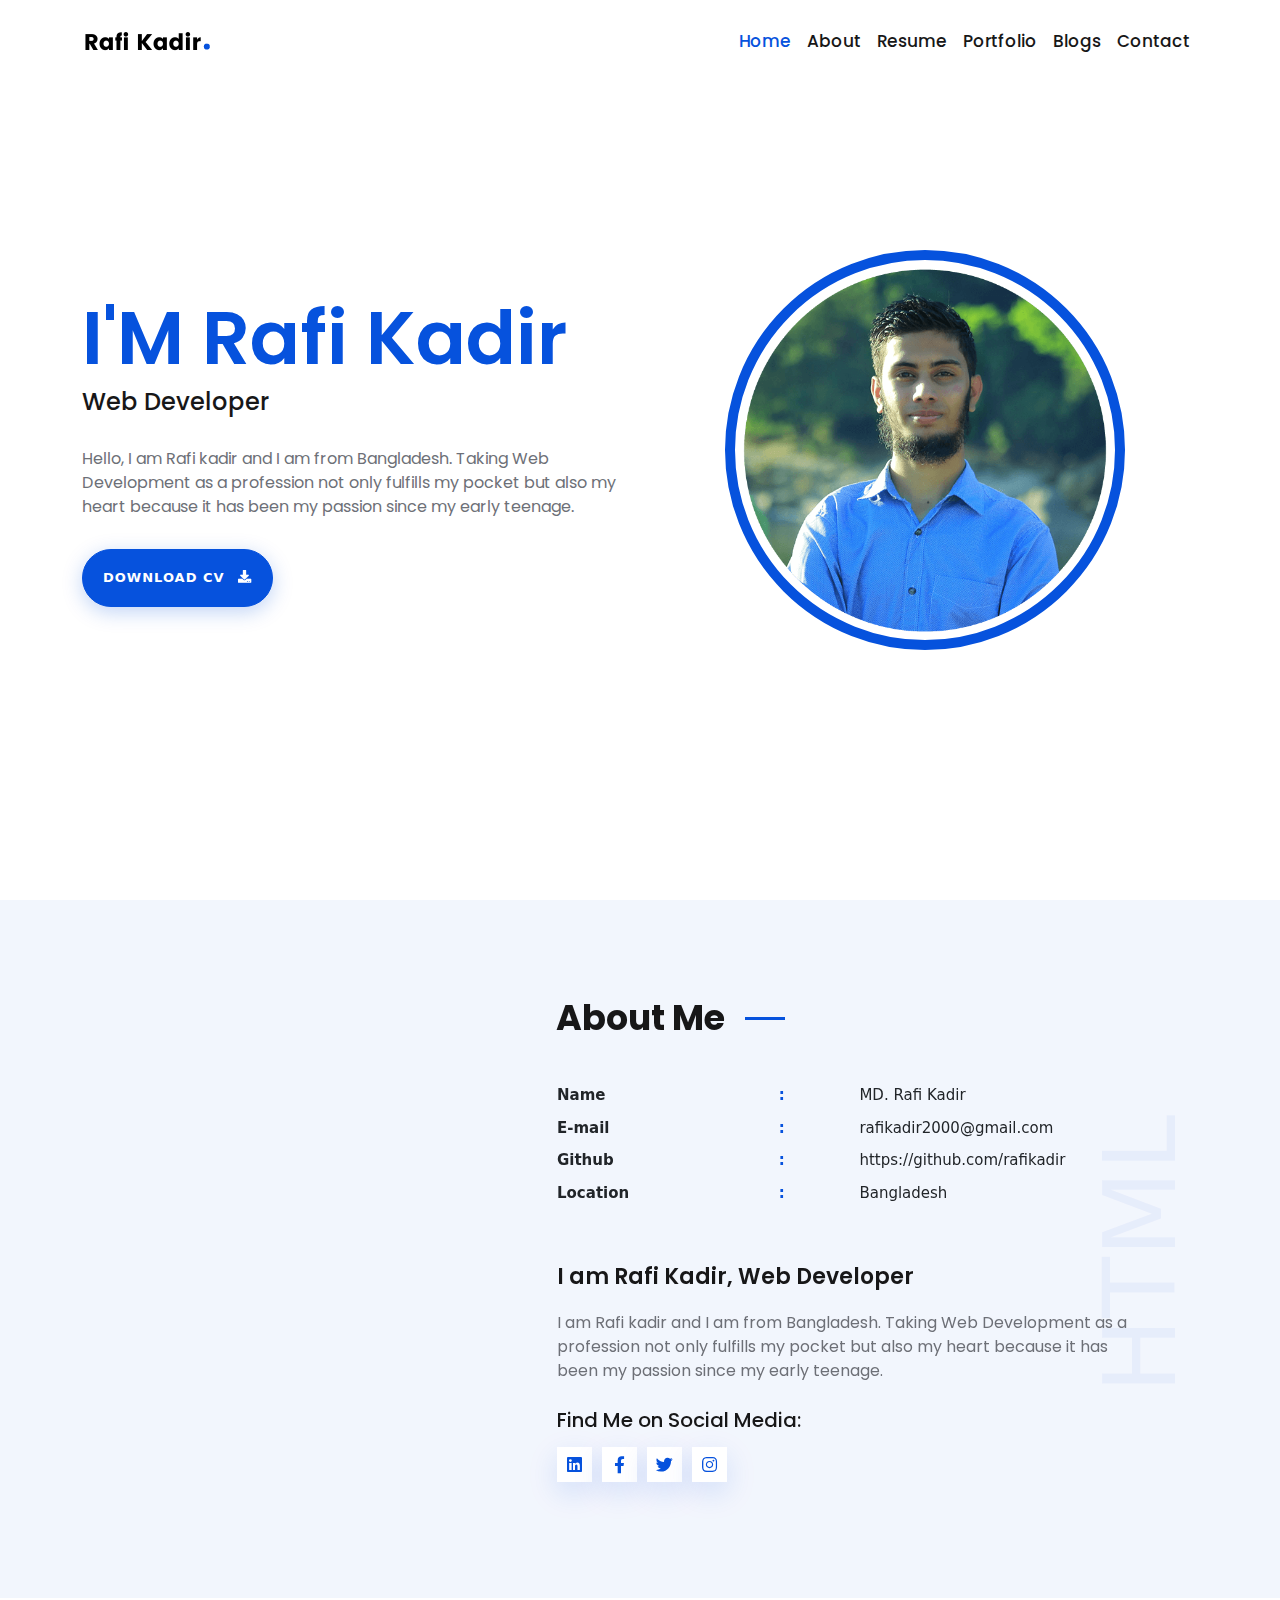
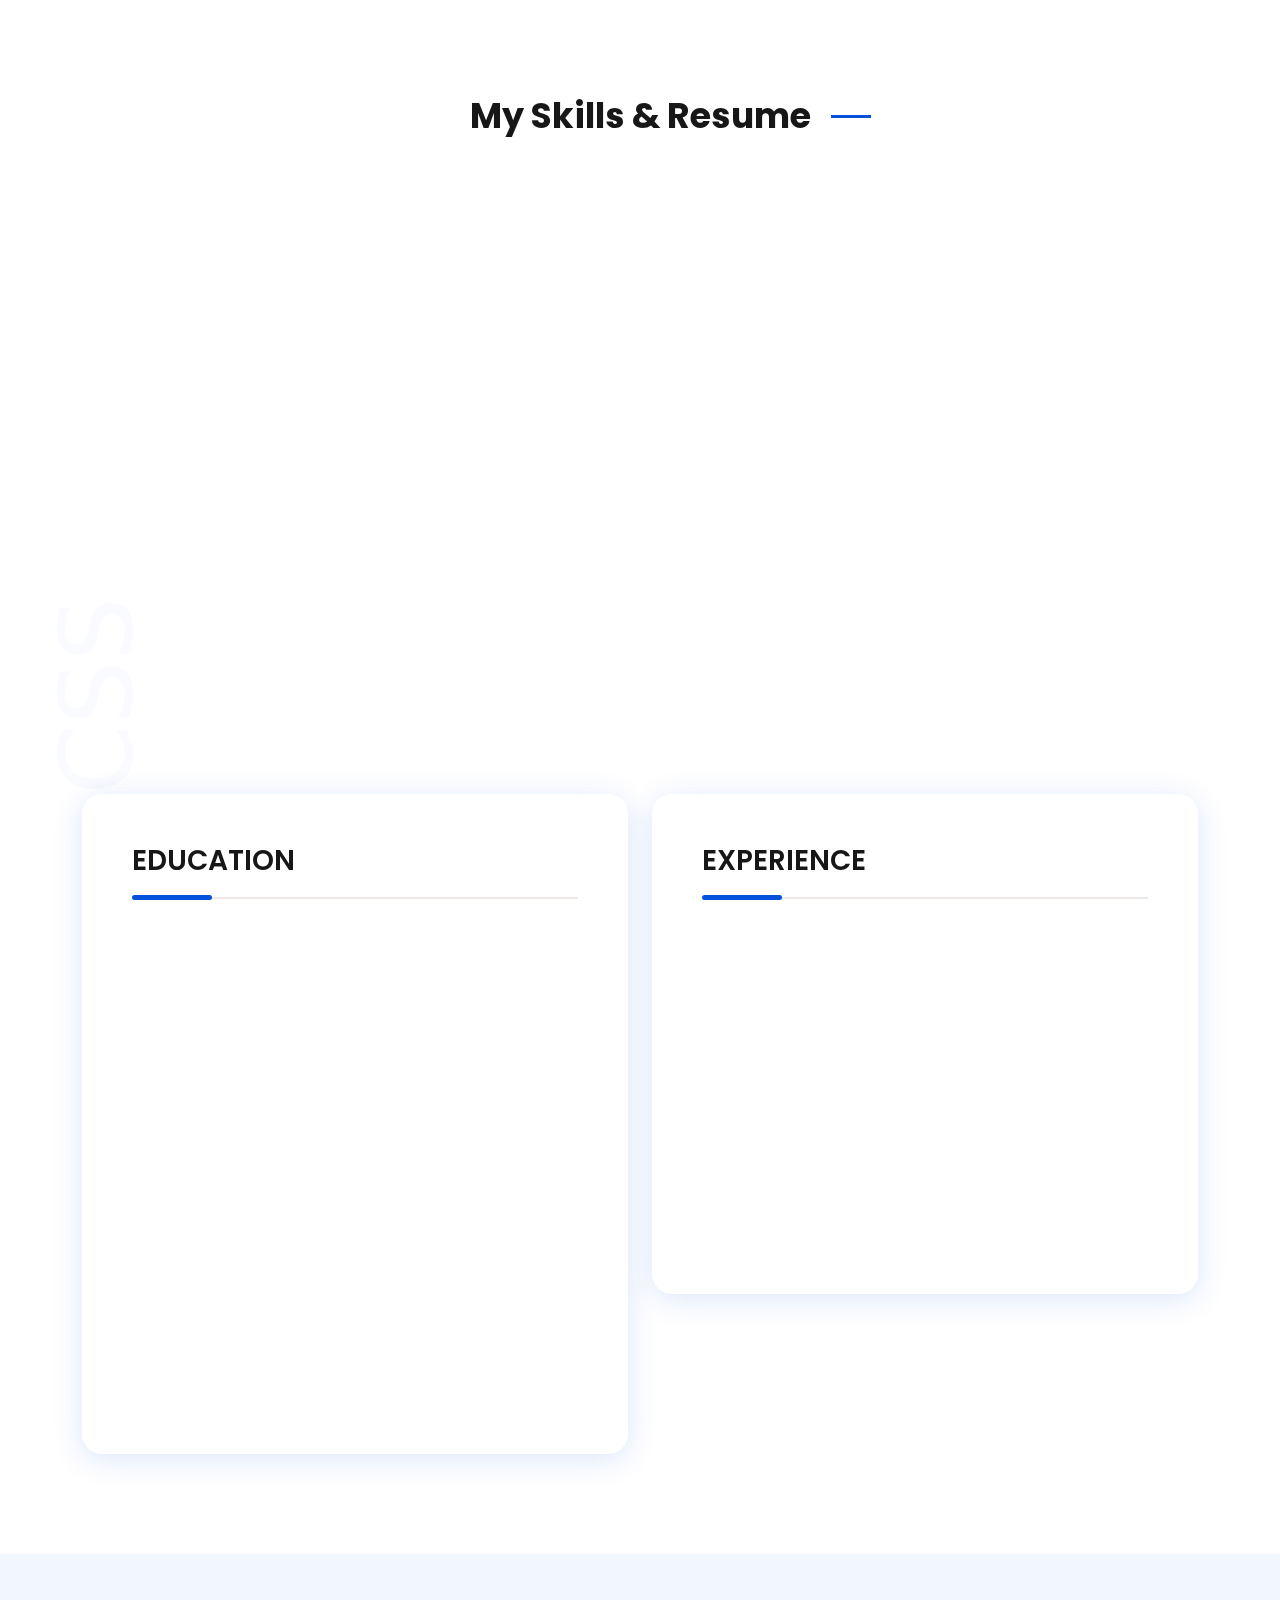
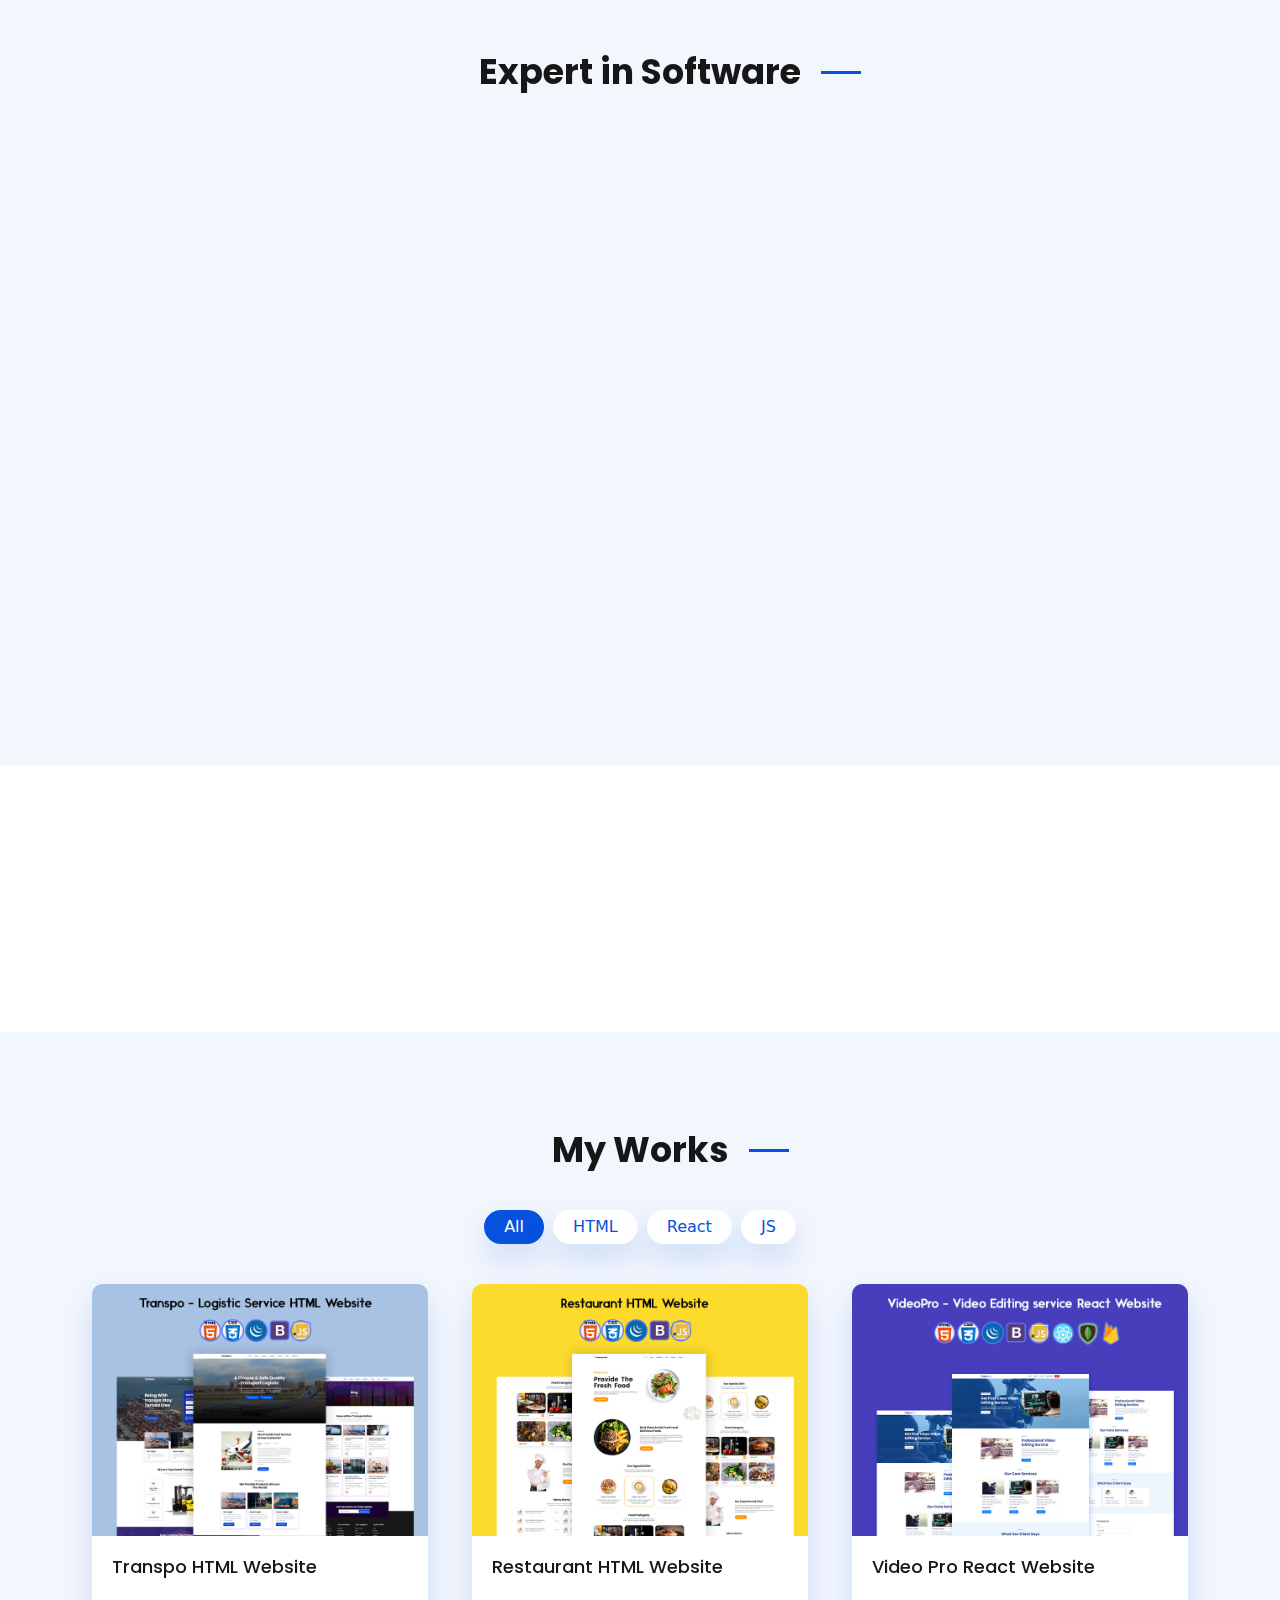
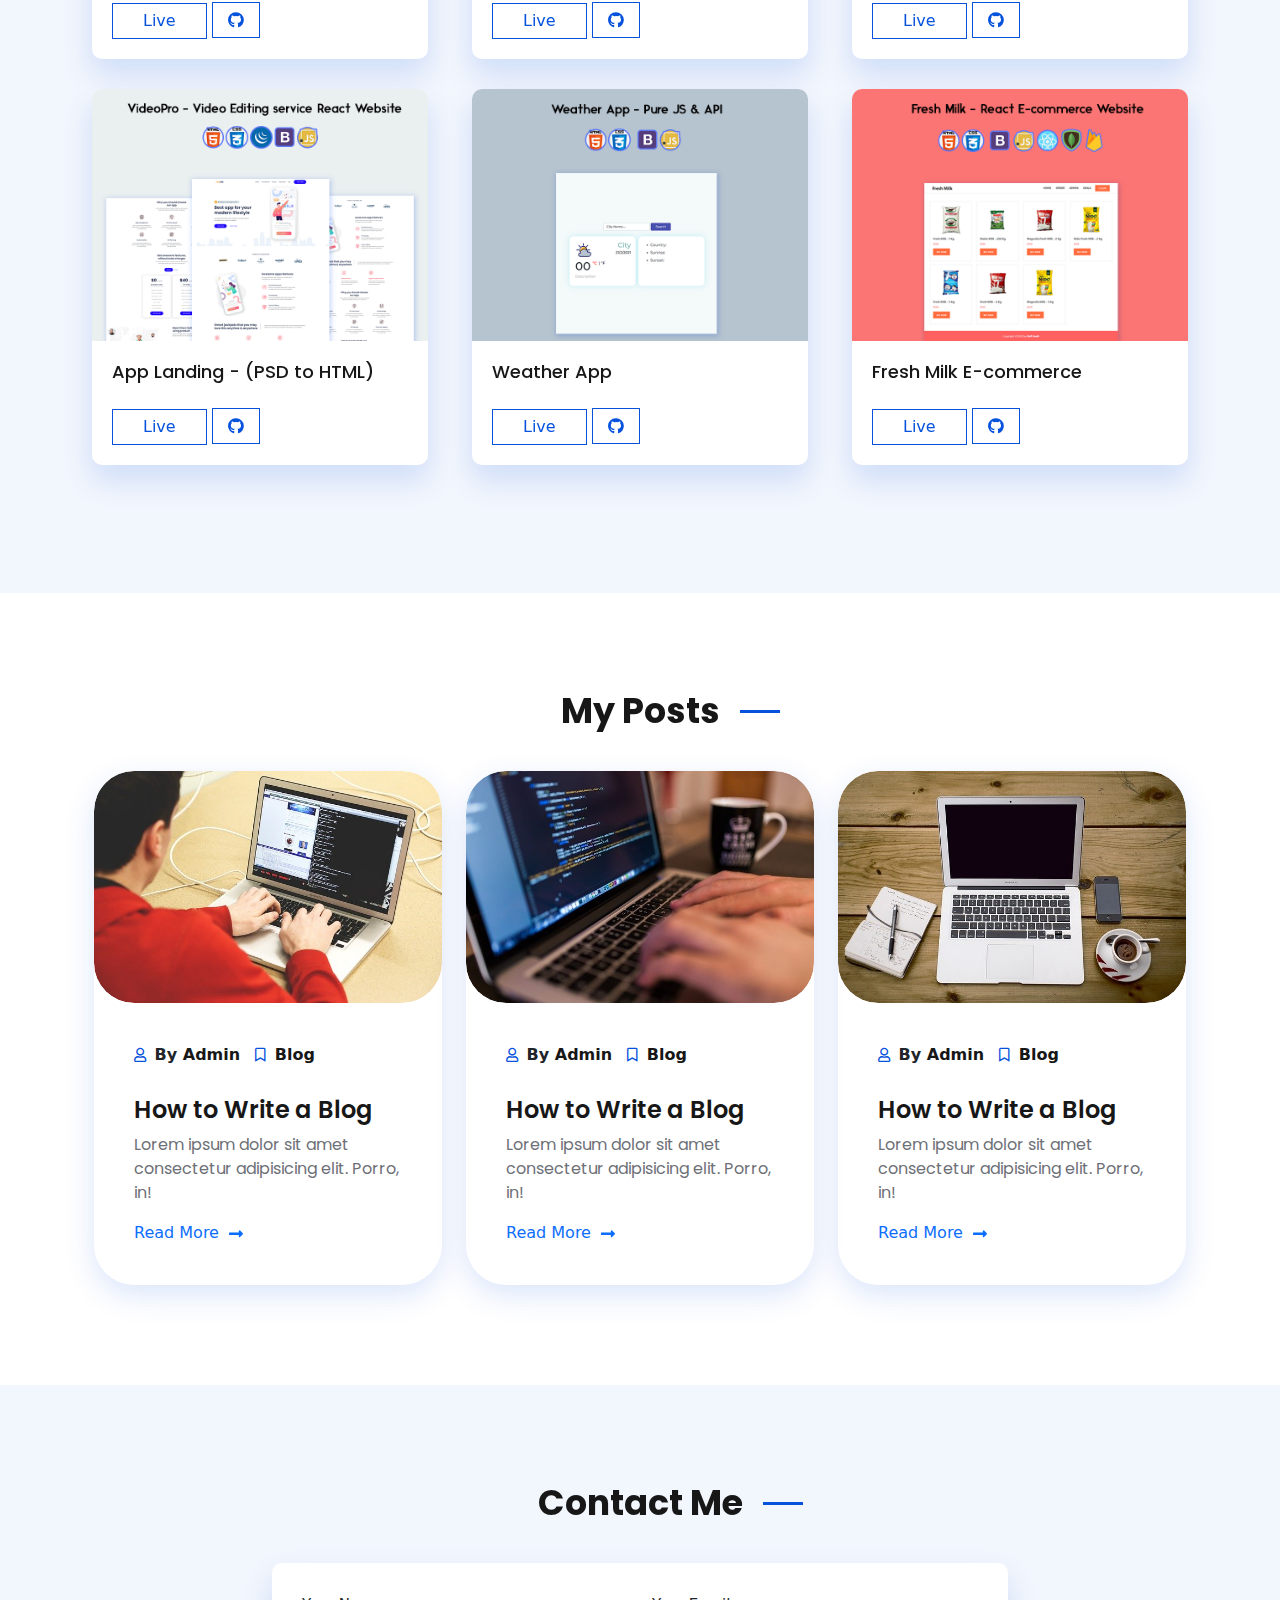
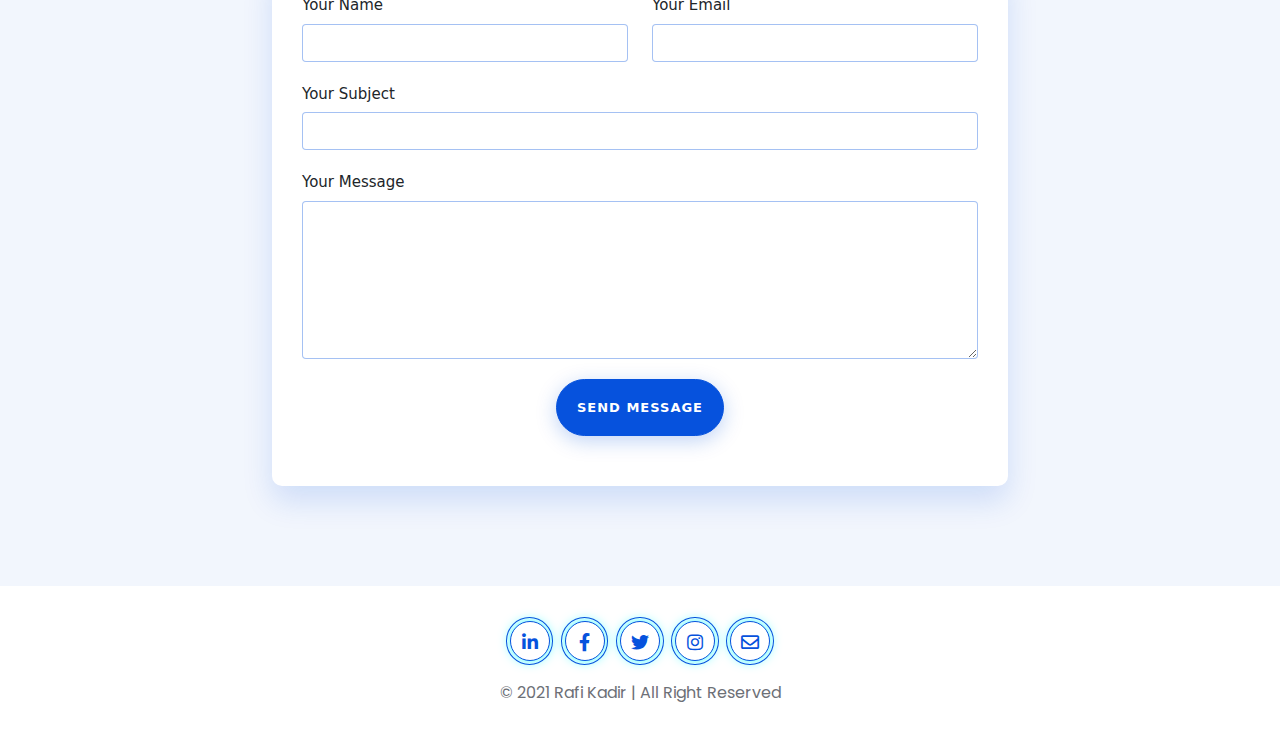
==== index.html @ 0074c14c "add" ====
<!DOCTYPE html>
<html lang="zxx">
    <head>
        <meta charset="UTF-8">
        <meta name="viewport" content="width=device-width, initial-scale=1.0">
        <meta name="google-site-verification" content="UW-32s2lwFYPNoWAf-Ddk2NPFmvSFOheQvB4eoQqXDo"/>
        <!-- Primary Meta Tags -->
        <title>Rafi Kadir | Full Stack Web Developer</title>
        <meta name="title" content="Rafi Kadir | Web Developer">
        <meta name="description" content="Hello, I am Rafi kadir and I am from Bangladesh. Taking Web Development as a profession not only fulfills my pocket but also my heart because it has been my passion since my early teenage.">

        <!-- Open Graph / Facebook -->
        <meta property="og:type" content="website">
        <meta property="og:url" content="https://www.facebook.com/rafi.kadir.98">
        <meta property="og:title" content="Rafi Kadir | Web Developer">
        <meta property="og:description" content="Hello, I am Rafi kadir and I am from Bangladesh. Taking Web Development as a profession not only fulfills my pocket but also my heart because it has been my passion since my early teenage.">

        <!-- Twitter -->
        <meta property="twitter:card" content="summary_large_image">
        <meta property="twitter:url" content="https://twitter.com/i_am_rafikadir">
        <meta property="twitter:title" content="Rafi Kadir | Web Developer">
        <meta property="twitter:description" content="Hello, I am Rafi kadir and I am from Bangladesh. Taking Web Development as a profession not only fulfills my pocket but also my heart because it has been my passion since my early teenage.">

        <!-- Style CSS -->
        <link rel="stylesheet" href="css/style.css">
        <link rel="stylesheet" href="css/responsive.css">
        <link rel="stylesheet" href="css/bootstrap.min.css">
        <link rel="icon" href="img/fav.png">
        <!-- Font CSS -->
        <link rel="stylesheet" href="https://cdnjs.cloudflare.com/ajax/libs/font-awesome/5.15.1/css/all.min.css">
        <!-- Owl Carousal CSS -->
        <link rel="stylesheet" href="css/owl.carousel.min.css">
        <link rel="stylesheet" href="css/owl.theme.default.min.css">
        <link rel="stylesheet" href="https://cdnjs.cloudflare.com/ajax/libs/animate.css/4.1.1/animate.min.css"/>
        
        <!-- Title -->
        <title>Rafi Kadir | Web Developer</title>
    </head>
    <body data-spy="scroll" data-offset="70">
        <!-- Navbar Section Start -->
        <nav class="navbar navbar-expand-lg navbar-light">
            <div class="container">
                <a class="navbar-brand" href="https://rafikadir.github.io">
                    <img src="./img/logo.png" alt="logo">
                </a>
                <button class="navbar-toggler" type="button" data-toggle="collapse" data-target="#navbarSupportedContent" aria-controls="navbarSupportedContent" aria-expanded="false" aria-label="Toggle navigation">
                    <span class="navbar-toggler-icon"></span>
                </button>

              <div class="collapse navbar-collapse" id="navbarSupportedContent">
                <ul class="navbar-nav ms-auto">
                    <li class="nav-item">
                        <a class="nav-link active" href="#home">Home</a>
                    </li>
                    <li class="nav-item">
                        <a class="nav-link" href="#about">About</a>
                    </li>
                    <li class="nav-item">
                        <a class="nav-link" href="#skill">Resume</a>
                    </li>
                    <li class="nav-item">
                        <a class="nav-link" href="#project">Portfolio</a>
                    </li>
                    <li class="nav-item">
                        <a class="nav-link" href="#blogs">Blogs</a>
                    </li>
                    <li class="nav-item">
                        <a class="nav-link" href="#contact">Contact</a>
                    </li>
              </div>
            </div>
        </nav>
        <!-- Navbar Section End -->

        <!-- Banner Section Start -->
        <section id="home" class="banner-section">
            <div class="d-table">
                <div class="d-table-cell">
                    <div class="container">
                        <div class="row align-items-center">
                            <div class="col-lg-6 col-sm-6">
                                <div class="banner-text">
                                    <h1 class="wow animate__fadeInRight" data-wow-duration="1s">I'M Rafi Kadir</h1>
                                    <h4 class="wow animate__fadeInDown"data-wow-duration="2s">Web Developer</h4>
                                    <p class="wow animate__fadeInUp" data-wow-duration="1s">Hello, I am Rafi kadir and I am from Bangladesh. Taking Web Development as a profession not only fulfills my pocket but also my heart because it has been my passion since my early teenage.</p>
                                    <a href="./img/resume.pdf" class="all-btn" download="resume.pdf">
                                        Download CV
                                        <i class="fas fa-download"></i>
                                    </a>
                                </div>
                            </div>
                            <div class="col-lg-6 col-sm-6">
                                <div class="banner-img">
                                    <img class="wow animate__zoomIn" data-wow-duration="2s" src="img/my-bg.png" alt="banner image">
                                </div>
                            </div>
                        </div>
                    </div>
                </div>
            </div>
        </section>
        <!-- Banner Section End -->

        <!-- About Section Start -->
        <section id="about" class="about-section section-bg pt-100 pb-100">
            <div class="container">
                <div class="section-title">
                    <h2>About Me</h2>
                </div>

                <div class="row align-items-center">
                    <div class="col-md-4">
                        <div class="aboout-img">
                            <img class="wow animate__fadeInUp" data-wow-duration="1s" src="img/Rrafikadir.png" alt="me">
                        </div>
                    </div>

                    <div class="col-md-7 offset-lg-1">
                        <div class="about-text">
                            <div class="row">
                                <div class="col-lg-4 col-4">
                                    <ul class="info">
                                        <!-- <li class="font-weight-bold">
                                            <i class="fas fa-birthday-cake"></i>
                                            Birthday
                                        </li> -->
                                        <li class="font-weight-bold">
                                            Name
                                        </li>
                                        <li class="font-weight-bold">
                                            E-mail
                                        </li>
                                        <li class="font-weight-bold">
                                            Github
                                        </li>
                                        <li class="font-weight-bold">
                                            Location
                                        </li>
                                    </ul>
                                </div>  
                                <div class="col-lg-8 col-8">
                                    <ul>
                                        <!-- <li>
                                            <span>:</span>
                                            11 March 2000
                                        </li> -->
                                        <li>
                                            <span>:</span>
                                            MD. Rafi Kadir
                                        </li>
                                        <li>
                                            <span>:</span>
                                            rafikadir2000@gmail.com
                                        </li>
                                        <li>
                                            <span>:</span>
                                            https://github.com/rafikadir
                                        </li>
                                        <li>
                                            <span>:</span>
                                            Bangladesh
                                        </li>
                                    </ul>
                                </div>
                            </div>
                            <div class="row">
                                <div class="col-lg-12">
                                    <h4>I am Rafi Kadir, Web Developer</h4>
                                    <p>I am Rafi kadir and I am from Bangladesh. Taking Web Development as a profession not only fulfills my pocket but also my heart because it has been my passion since my early teenage.</p>
                                </div>
                            </div>
                            <div class="row">
                                <div class="col-lg-12">
                                    <div class="social-links">
                                        <h5>Find Me on Social Media:</h5>
                                        <ul>
                                            <li>
                                                <a target="_blank" href="https://www.linkedin.com/in/rafikadir/"><i class="fab fa-linkedin"></i></a>
                                            </li>
                                            <li>
                                                <a target="_blank" href="https://www.facebook.com/rafi.kadir.98"><i class="fab fa-facebook-f"></i></a>
                                            </li>
                                            <li>
                                                <a target="_blank" href="https://twitter.com/i_am_rafikadir"><i class="fab fa-twitter"></i></a>
                                            </li>
                                            <li>
                                                <a target="_blank" href="https://www.instagram.com/i_am_rafikadir/"><i class="fab fa-instagram"></i></a>
                                            </li>
                                            <!-- <li>
                                                <a target="_blank" href="https://www.behance.net/rafikadir"><i class="fab fa-behance"></i></a>
                                            </li>
                                            <li>
                                                <a target="_blank" href="https://dribbble.com/rafikadir"><i class="fab fa-dribbble"></i></a>
                                            </li> -->
                                        </ul>
                                    </div>
                                </div>
                            </div>
                        </div>
                    </div>
                </div>
            </div>
        </section>
        <!-- About Section End -->

        <!-- Skill Section Start -->
        <section id="skill" class="skill-section pt-100 pb-70">
            <div class="container">
                <div class="section-title">
                    <h2>My Skills & Resume</h2>
                </div>

                <div class="row">
                    <div class="col-lg-4 col-sm-6">
                        <div class="skill-box wow animate__fadeInUp" data-wow-duration="1s">
                            <h6>Coding Skills</h6>
                            <div class="skill-list">
                                <ul>
                                    <li>
                                        <i class="far fa-dot-circle"></i>
                                        HTML/CSS/JS/Sass/jQuery
                                    </li>
                                    <li>
                                        <i class="far fa-dot-circle"></i>                                  
                                        React/Bootstrap/MaterialUI
                                    </li>
                                    <li>
                                        <i class="far fa-dot-circle"></i>
                                        Node.JS/Express.js
                                    </li>
                                    <li>
                                        <i class="far fa-dot-circle"></i>
                                        MongoDB/Mysql
                                    </li>
                                    <li>
                                        <i class="far fa-dot-circle"></i>
                                        TypeScript & React Native (Basic)
                                    </li>
                                </ul>
                            </div>
                        </div>
                    </div>

                    <div class="col-lg-4 col-sm-6">
                        <div class="skill-box wow animate__fadeInUp" data-wow-duration="1s">
                            <h6>Tools & Technologies</h6>
                            <div class="skill-list">
                                <ul>
                                    <li>
                                        <i class="far fa-dot-circle"></i>                                  
                                        Visual Studio Code
                                    </li>
                                    <li>
                                        <i class="far fa-dot-circle"></i>
                                        Firebase
                                    </li>
                                    <li>
                                        <i class="far fa-dot-circle"></i>
                                        Netlify
                                    </li>
                                    <li>
                                        <i class="far fa-dot-circle"></i>
                                        Git & Github
                                    </li>
                                    <li>
                                        <i class="far fa-dot-circle"></i>
                                        Adobe Photoshop
                                    </li>
                                </ul>
                            </div>
                        </div>
                    </div>
                    
                    <div class="col-lg-4 col-sm-6">
                        <div class="skill-box wow animate__fadeInUp" data-wow-duration="1s">
                            <h6>Industry Knowledge</h6>
                            <div class="skill-list">
                                <ul>
                                    <li>
                                        <i class="far fa-dot-circle"></i>
                                        Web Development
                                    </li>
                                    <li>
                                        <i class="far fa-dot-circle"></i>                                  
                                        Responsive Web Design
                                    </li>
                                    <li>
                                        <i class="far fa-dot-circle"></i>
                                        E-commerce
                                    </li>
                                    <li>
                                        <i class="far fa-dot-circle"></i>
                                        Full Stack Web Development
                                    </li>
                                    <li>
                                        <i class="far fa-dot-circle"></i>
                                        React Website
                                    </li>
                                </ul>
                            </div>
                        </div>
                    </div>

                    <div class="col-lg-4 col-sm-6">
                        <div class="skill-box wow animate__fadeInUp" data-wow-duration="1s">
                            <h6>Other Skills</h6>
                            <div class="skill-list">
                                <ul>
                                    <li>
                                        <i class="far fa-dot-circle"></i>
                                        Internet of Things (IoT)
                                    </li>
                                    <li>
                                        <i class="far fa-dot-circle"></i>                                  
                                        Basic Computer
                                    </li>
                                    <li>
                                        <i class="far fa-dot-circle"></i>
                                        Computer hardware
                                    </li>
                                    <li>
                                        <i class="far fa-dot-circle"></i>
                                        Learning Attitude 
                                    </li>
                                    <li>
                                        <i class="far fa-dot-circle"></i>
                                        And so on..
                                    </li>
                                </ul>
                            </div>
                        </div>
                    </div>

                    <div class="col-lg-4 col-sm-6">
                        <div class="skill-box wow animate__fadeInUp" data-wow-duration="1s">
                            <h6>Language Skills</h6>
                            <div class="skill-list">
                                <ul>
                                    <li>
                                        <i class="far fa-dot-circle"></i>
                                        Bengali
                                    </li>
                                    <li>
                                        <i class="far fa-dot-circle"></i>                                  
                                        English
                                    </li>
                                    <li>
                                        <i class="far fa-dot-circle"></i>
                                        Hindi
                                    </li>
                                    <li>&nbsp;</li>
                                    <li>&nbsp;</li>
                                </ul>
                            </div>
                        </div>
                    </div>

                    <div class="col-lg-4 col-sm-6">
                        <div class="skill-box wow animate__fadeInUp" data-wow-duration="1s">
                            <h6>Interests</h6>
                            <div class="skill-list">
                                <ul>
                                    <li>
                                        <i class="far fa-dot-circle"></i>
                                        Coding
                                    </li>
                                    <li>
                                        <i class="far fa-dot-circle"></i>
                                        Learn New Things
                                    </li>
                                    <li>
                                        <i class="far fa-dot-circle"></i>                                  
                                        Travelling
                                    </li>
                                    <li>
                                        <i class="far fa-dot-circle"></i>
                                        Coffee
                                    </li>
                                    <li>
                                        <i class="far fa-dot-circle"></i>
                                        Black Color
                                    </li>
                                </ul>
                            </div>
                        </div>
                    </div>
                </div>

                <div class="row">
                    <div class="col-lg-6">
                        <div class="edu-area">
                            <h3>Education</h3>
                            <div class="edu-box wow animate__fadeInUp" data-wow-duration="1s">
                                <h4>Modon Mohan College</h4>
                                <h6>BBA in Accounting, 2018 - Present</h6>
                                <p>I am studying in Accounting at Madan Mohan College.</p>
                            </div>

                            <div class="edu-box wow animate__fadeInUp" data-wow-duration="1s">
                                <h4>BGPSC, Sylhet</h4>
                                <h6>HSC IN Business Studies, 2016 - 2018</h6>
                                <p>I have studied Business Studies at Border guard Public School and College.I have passed most enjoyable time in college.</p>
                            </div>

                            <div class="edu-box wow animate__fadeInUp" data-wow-duration="1s">
                                <h4>CCF High School</h4>
                                <h6>SSC, 2007 - 2016</h6>
                                <p>I have passed a big year at Chhatak Cement Factory High School.</p>
                            </div>
                        </div>
                    </div>
                    <div class="col-lg-6">
                        <div class="edu-area">
                            <h3>Experience</h3>
                            <div class="edu-box wow animate__fadeInUp" data-wow-duration="1s">
                                <h4>Salah Software Solution</h4>
                                <h6>Intern Web Developer, 2019 - 2020</h6>
                                <p>I worked as intern in Salah Software as a Front End Web Developer.</p>
                            </div>

                            <div class="edu-box wow animate__fadeInUp" data-wow-duration="1s">
                                <h4>Salah Software Solution</h4>
                                <h6>Web Developer, 2020 - 2020</h6>
                                <p>I worked as a Front End Web Developer in Salah Software. </p>
                            </div>

                            <!-- <div class="edu-box wow animate__fadeInUp" data-wow-duration="1s">
                                <h4>Programming Hero</h4>
                                <h6>Learn Web Development, 2020 - Present</h6>
                                <p>I am taking a course in Web Development form this instituion.</p>
                            </div> -->
                        </div>
                    </div>
                </div>
            </div>
        </section>
        <!-- Skill Section End -->
        
        <!-- Icons Section Start -->
        <section class="icon-section section-bg pt-100 pb-70">
            <div class="container">
                <div class="section-title">
                    <h2>Expert in Software</h2>
                </div>
                <div class="row">
                    <div class="col-lg-2 col-6 d-inline-block wow animate__fadeInUp" data-wow-duration="1s">
                        <div class="icon-img">
                            <img src="img/skill/001-html-5.png" alt="bootstrap">
                            <div class="icon-name">
                                <p>HTML</p>
                            </div>
                        </div>
                    </div>
                    <div class="col-lg-2 col-6 d-inline-block wow animate__fadeInUp" data-wow-duration="1s">
                        <div class="icon-img">
                            <img src="img/skill/002-css.png" alt="bootstrap">
                            <div class="icon-name">
                                <p>CSS</p>
                            </div>
                        </div>
                    </div>
                    <div class="col-lg-2 col-6 d-inline-block wow animate__fadeInUp" data-wow-duration="1s">
                        <div class="icon-img">
                            <img src="img/skill/003-javascript.png" alt="bootstrap">
                            <div class="icon-name">
                                <p>JavaScript</p>
                            </div>
                        </div>
                    </div>
                    <div class="col-lg-2 col-6 d-inline-block wow animate__fadeInUp" data-wow-duration="1s">
                        <div class="icon-img">
                            <img src="img/skill/jquery.png" alt="bootstrap">
                            <div class="icon-name">
                                <p>jQuery</p>
                            </div>
                        </div>
                    </div>
                    <div class="col-lg-2 col-6 d-inline-block wow animate__fadeInUp" data-wow-duration="1s">
                        <div class="icon-img">
                            <img src="img/skill/004-react.png" alt="bootstrap">
                            <div class="icon-name">
                                <p>React</p>
                            </div>
                        </div>
                    </div>
                    <div class="col-lg-2 col-6 d-inline-block wow animate__fadeInUp" data-wow-duration="1s">
                        <div class="icon-img">
                            <img src="img/skill/005-nodejs.png" alt="bootstrap">
                            <div class="icon-name">
                                <p>NodeJS</p>
                            </div>
                        </div>
                    </div>
                    <div class="col-lg-2 col-6 d-inline-block wow animate__fadeInUp" data-wow-duration="1s">
                        <div class="icon-img">
                            <img src="img/skill/mongo.png" alt="bootstrap">
                            <div class="icon-name">
                                <p>MongoDB</p>
                            </div>
                        </div>
                    </div>
                    <div class="col-lg-2 col-6 d-inline-block wow animate__fadeInUp" data-wow-duration="1s">
                        <div class="icon-img">
                            <img src="img/skill/007-sass.png" alt="bootstrap">
                            <div class="icon-name">
                                <p>SASS</p>
                            </div>
                        </div>
                    </div>
                    <div class="col-lg-2 col-6 d-inline-block wow animate__fadeInUp" data-wow-duration="1s">
                        <div class="icon-img">
                            <img src="img/skill/express.png" alt="bootstrap">
                            <div class="icon-name">
                                <p>Express jS</p>
                            </div>
                        </div>
                    </div>
                    <div class="col-lg-2 col-6 d-inline-block wow animate__fadeInUp" data-wow-duration="1s">
                        <div class="icon-img">
                            <img src="img/skill/009-photoshop.png" alt="bootstrap">
                            <div class="icon-name">
                                <p>Photoshop</p>
                            </div>
                        </div>
                    </div>
                    <div class="col-lg-2 col-6 d-inline-block wow animate__fadeInUp" data-wow-duration="1s">
                        <div class="icon-img">
                            <img src="img/skill/008-github.png" alt="bootstrap">
                            <div class="icon-name">
                                <p>Github</p>
                            </div>
                        </div>
                    </div>
                    <div class="col-lg-2 col-6 d-inline-block wow animate__fadeInUp" data-wow-duration="1s">
                        <div class="icon-img">
                            <img src="img/skill/012-wordpress.png" alt="bootstrap">
                            <div class="icon-name">
                                <p>WordPress</p>
                            </div>
                        </div>
                    </div>
                    <div class="col-lg-2 col-6 d-inline-block wow animate__fadeInUp" data-wow-duration="1s">
                        <div class="icon-img">
                            <img src="img/skill/015-woocommerce.png" alt="bootstrap">
                            <div class="icon-name">
                                <p>WooCommerce</p>
                            </div>
                        </div>
                    </div>
                    <div class="col-lg-2 col-6 d-inline-block wow animate__fadeInUp" data-wow-duration="1s">
                        <div class="icon-img">
                            <img src="img/skill/netlify.png" alt="bootstrap">
                            <div class="icon-name">
                                <p>Netlify</p>
                            </div>
                        </div>
                    </div>
                    <div class="col-lg-2 col-6 d-inline-block wow animate__fadeInUp" data-wow-duration="1s">
                        <div class="icon-img">
                            <img src="img/skill/firebase.png" alt="bootstrap">
                            <div class="icon-name">
                                <p>Firebase</p>
                            </div>
                        </div>
                    </div>
                    <!-- <div class="col-lg-2 col-6 d-inline-block wow animate__fadeInUp" data-wow-duration="1s">
                        <div class="icon-img">
                            <img src="img/skill/004-illustrator.png" alt="bootstrap">
                            <div class="icon-name">
                                <p>Illustrator</p>
                            </div>
                        </div>
                    </div>
                    <div class="col-lg-2 col-6 d-inline-block wow animate__fadeInUp" data-wow-duration="1s">
                        <div class="icon-img">
                            <img src="img/skill/002-microsoft.png" alt="bootstrap">
                            <div class="icon-name">
                                <p>Windows</p>
                            </div>
                        </div>
                    </div> -->
                    <div class="col-lg-2 col-6 d-inline-block wow animate__fadeInUp" data-wow-duration="1s">
                        <div class="icon-img">
                            <img src="img/skill/003-world-wide-web.png" alt="bootstrap">
                            <div class="icon-name">
                                <p>IOT</p>
                            </div>
                        </div>
                    </div>
                </div>
            </div>
        </section>
        <!-- Icons Section End -->

        <!-- Service Section Start -->
        <!-- <section id="service" class="service-section pt-100 pb-70">
            <div class="container">
                <div class="section-title">
                    <h2>What i Do?</h2>
                </div>

                <div class="row">
                    <div class="col-lg-4 col-sm-6 wow animate__fadeInUp" data-wow-duration="1s">
                        <div class="service-card">
                            <img src="img/service/web-dev.png" alt="web development">
                            <h4>Web Development</h4>
                            <p>You will get website using HTML, CSS, SASS, JQuery, Bootstrap and Responsive Web Design with cross Browser Compatibility and Standard Coding format.</p>
                        </div>
                    </div>

                    <div class="col-lg-4 col-sm-6 wow animate__fadeInUp" data-wow-duration="1s">
                        <div class="service-card">
                            <img src="img/service/wp.png" alt="wordpress">
                            <h4>WordPress Website</h4>
                            <p>I will do wordpress customization with themeforest premium theme and plugins. Landing page, Business website, E-commerce website, portfolio website ETC.</p>
                        </div>
                    </div>

                    <div class="col-lg-4 col-sm-6 wow animate__fadeInUp" data-wow-duration="1s">
                        <div class="service-card">
                            <img src="img/service/psd.png" alt="psd to html">
                            <h4>PSD to HTML</h4>
                            <p>I will convert your PSD file into HTML with Bootstrap CSS framework. You will get on time delivery with 100% satisfaction, Responsive design and source file.</p>
                        </div>
                    </div>

                    <div class="col-lg-4 col-sm-6 wow animate__fadeInUp" data-wow-duration="1s">
                        <div class="service-card">
                            <img src="img/service/ecommerce.png" alt="ecomemerce">
                            <h4>E-commerce Website</h4>
                            <p>Do you have an Online store or want to make your E-commerce website? I will design E-commerce website with ecommerce functionality and system.</p>
                        </div>
                    </div>

                    <div class="col-lg-4 col-sm-6 wow animate__fadeInUp" data-wow-duration="1s">
                        <div class="service-card">
                            <img src="img/service/marketing.png" alt="marketing">
                            <h4>Digital Marketing</h4>
                            <p>I will do digital marketing service for your business. I will promote your page or business by social media promotion or website promotion with business strategy.</p>
                        </div>
                    </div>

                    <div class="col-lg-4 col-sm-6 wow animate__fadeInUp" data-wow-duration="1s">
                        <div class="service-card">
                            <img src="img/service/Web_Design_1016081.png" alt="web design">
                            <h4>Responsive Web Design</h4>
                            <p>Responsive Web Design is about using HTML and CSS to automatically resize, hide, shrink, or enlarge, a website, to make it look good on all devices (desktops, tablets, and phones).
                            </p>
                        </div>
                    </div>
                </div>
            </div>
        </section> -->
        <!-- Service Section End -->

        <!-- Counter Section Start -->
        <section id="counter" class="counter-section section-bg pt-100 pb-70">
            <div class="container">
                <div class="row">
                    <div class="col-lg-3 col-6 col-sm-3 wow animate__fadeInUp" data-wow-duration="1s">
                        <div class="counter-text">
                            <h1>20+</h2>
                            <p>Front End Project</p>
                        </div>
                    </div>

                    <div class="col-lg-3 col-6 col-sm-3 wow animate__fadeInUp" data-wow-duration="1s">
                        <div class="counter-text">
                            <h1>5+</h1>
                            <p>Full Stack Project</p>
                        </div>
                    </div>

                    <div class="col-lg-3 col-6 col-sm-3 wow animate__fadeInUp" data-wow-duration="1s">
                        <div class="counter-text">
                            <h1>7+</h1>
                            <p>React Projects</p>
                        </div>
                    </div>

                    <div class="col-lg-3 col-6 col-sm-3 wow animate__fadeInUp" data-wow-duration="1s">
                        <div class="counter-text">
                            <h1>8+</h1>
                            <p>JS Projects</p>
                        </div>
                    </div>
                </div>
            </div>
        </section>
        <!-- Counter Section End -->

        <!-- Certificate Section Start -->
        <!-- <section class="cert-section pt-100 pb-100">
            <div class="container">
                <div class="section-title">
                    <h2>My Certificates</h2>
                </div>
                <div class="certificate-slider owl-carousel owl-theme">
                    <div class="certificate-img">
                        <img src="img/certificate/HTML_certificate.jpg" alt="html certificate">
                    </div>
                    <div class=" certificate-img">
                        <img src="img/certificate/JavaScript_certificate.jpg" alt="JS certificate">
                    </div>
                    <div class="certificate-img">
                        <img src="img/certificate/JavaScript_certificate.jpg" alt="JS certificate">
                    </div> 
                </div>
            </div>
        </section> -->
        <!-- Certificate Section End -->

        <!-- Project Section Start -->
        <section id="project" class="project-section section-bg pt-100 pb-100">
            <div class="container">
               <div class="section-title">
                   <h2>My Works</h2>
               </div>

               <div class="project-menu text-center">
                    <ul>
                        <li class="filter" data-filter="all">All</li>
                        <li class="filter" data-filter=".html">HTML</li>
                        <li class="filter" data-filter=".react">React</li>
                        <li class="filter" data-filter=".js">JS</li>
                        <!-- <li class="filter" data-filter=".wordpress">WordPress</li> -->
                    </ul>
                </div>

                <div id="Container" class="row">
                    <div class="col-lg-4 col-md-6 mix html">
                        <div class="project-box">
                            <div class="project-img">
                                <img src="img/project/transpo.jpg" alt="tranpo">
                            </div>
                            <div class="project-link">
                                <h4>Transpo HTML Website</h4>
                                <a class="live-link" href="https://rafikadir.github.io/transpo/" target="_blank">
                                    Live
                                </a>
                                <a href="https://github.com/rafikadir/transpo" target="_blank">
                                    <i class="fab fa-github"></i>
                                </a>
                            </div>
                            <h6>HTML</h6>
                        </div>
                    </div>

                    <div class="col-lg-4 col-md-6 mix html">
                        <div class="project-box">
                            <div class="project-img">
                                <img src="img/project/rastaurant-html.jpg" alt="">
                            </div>
                            <div class="project-link">
                                <h4>Restaurant HTML Website</h4>
                                <a class="live-link" href="https://rafikadir.github.io/restaurant-html/" target="_blank">
                                    Live
                                </a>
                                <a href="https://github.com/rafikadir/restaurant-html" target="_blank">
                                    <i class="fab fa-github"></i>
                                </a>
                            </div>
                            <h6>HTML</h6>
                        </div>
                    </div>

                    <div class="col-lg-4 col-md-6 mix react">
                        <div class="project-box">
                            <div class="project-img">
                                <img src="img/project/video-pro.jpg" alt="">
                            </div>
                            <div class="project-link">
                                <h4>Video Pro React Website</h4>
                                <a class="live-link" href="https://videopro99999.web.app/" target="_blank">
                                    Live
                                </a>
                                <a href="https://github.com/rafikadir/video-pro" target="_blank">
                                    <i class="fab fa-github"></i>
                                </a>
                            </div>
                            <h6>React</h6>
                        </div>
                    </div>

                    <div class="col-lg-4 col-md-6 mix html">
                        <div class="project-box">
                            <div class="project-img">
                                <img src="img/project/applab.png" alt="">
                            </div>
                            <div class="project-link">
                                <h4>App Landing - (PSD to HTML)</h4>
                                <a class="live-link" href="https://rafikadir.github.io/applab" target="_blank">
                                    Live
                                </a>
                                <a href="https://github.com/rafikadir/applab" target="_blank">
                                    <i class="fab fa-github"></i>
                                </a>
                            </div>
                            <h6>HTML</h6>
                        </div>
                    </div>

                    <div class="col-lg-4 col-md-6 mix js">
                        <div class="project-box">
                            <div class="project-img">
                                <img src="img/project/Weather-App.png" alt="weather-app">
                            </div>
                            <div class="project-link">
                                <h4>Weather App</h4>
                                <a class="live-link" href="https://rafikadir.github.io/weather-app/" target="_blank">
                                    Live
                                </a>
                                <a href="https://github.com/rafikadir/weather-app" target="_blank">
                                    <i class="fab fa-github"></i>
                                </a>
                            </div>
                            <h6>JS</h6>
                        </div>
                    </div>
                    
                    <div class="col-lg-4 col-md-6 mix react">
                        <div class="project-box">
                            <div class="project-img">
                                <img src="img/project/milk.png" alt="milk">
                            </div>
                            <div class="project-link">
                                <h4>Fresh Milk E-commerce</h4>
                                <a class="live-link" href="https://fresh-milk1.web.app/" target="_blank">
                                    Live
                                </a>
                                <a href="https://github.com/rafikadir/milk-ecommerce" target="_blank">
                                    <i class="fab fa-github"></i>
                                </a>
                            </div>
                            <h6>React</h6>
                        </div>
                    </div>

                    <!-- <div class="text-center">
                        <a class="all-btn" href="portfolio.html">More Projects</a>
                    </div>                     -->
                </div>
            </div>
        </section>
        <!-- Project Section End -->

        <!-- Feedback Section Start -->
        <!-- <section id="feedback" class="feedback-section pt-100 pb-100">
            <div class="container">
                <div class="section-title">
                    <h2>Clients Feedback</h2>
                </div>

                <div class="feedback-area owl-carousel owl-theme">
                    <div class="feedback-box">
                        <div class="media">
                            <img class="mr-3" src="img/client.png">
                            <div class="media-body">
                                <h5 class="mt-0">Shoaib Hasan - CEO <span>BD</span></h5>
                                <p>Your work is good. Commitment is also good. Inshallah you will go far.</p>
                                <ul>
                                    <li><i class="fas fa-star"></i></li>
                                    <li><i class="fas fa-star"></i></li>
                                    <li><i class="fas fa-star"></i></li>
                                    <li><i class="fas fa-star"></i></li>
                                    <li><i class="fas fa-star"></i></li>
                                </ul>
                            </div>
                        </div>
                    </div>

                    <div class="feedback-box">
                        <div class="media">
                            <img class="mr-3" src="img/client.png">
                            <div class="media-body">
                                <h5 class="mt-0">lynx - Youtuber <span>U.S.A</span></h5>
                                <p>He delivered on time. You were good</p>
                                <ul>
                                    <li><i class="fas fa-star"></i></li>
                                    <li><i class="fas fa-star"></i></li>
                                    <li><i class="fas fa-star"></i></li>
                                    <li><i class="fas fa-star"></i></li>
                                    <li><i class="fas fa-star"></i></li>
                                </ul>
                            </div>
                        </div>
                    </div>

                    <div class="feedback-box">
                        <div class="media">
                            <img class="mr-3" src="img/client.png">
                            <div class="media-body">
                                <h5 class="mt-0">boomhgghshs - Youtuber <span>U.K</span></h5>
                                <p>It was a great delivery</p>
                                <ul>
                                    <li><i class="fas fa-star"></i></li>
                                    <li><i class="fas fa-star"></i></li>
                                    <li><i class="fas fa-star"></i></li>
                                    <li><i class="fas fa-star"></i></li>
                                    <li><i class="fas fa-star"></i></li>
                                </ul>
                            </div>
                        </div>
                    </div>
                </div>
            </div>
        </section> -->
        <!-- Feedback Section End -->

        <!-- Blog Section Start -->
        <section id="blogs" class="pt-100 pb-70 blog-section">
            <div class="container">
                <div class="section-title">
                    <h2>My Posts</h2>
                </div>
                
                <div class="container">
                    <div class="row">
                        <div class="col-lg-4">
                            <div class="blog-area">
                                <div class="blog-img">
                                    <img src="./img/blog/1.jpg" alt="blog">
                                </div>
                                <div class="blog-body">
                                    <div class="blog-info">
                                        <ul>
                                            <li>
                                                <i class="far fa-user"></i>
                                                By<a href="#"> Admin</a>
                                            </li>
                                            <li>
                                                <i class="far fa-bookmark"></i>
                                                <a href="#">Blog</a>
                                            </li>
                                        </ul>
                                    </div>
                                    <div class="blog-text">
                                        <h3><a href="#">How to Write a Blog</a></h3>
                                        <p>Lorem ipsum dolor sit amet consectetur adipisicing elit. Porro, in!</p>
                                        <a href="#">
                                            Read More
                                            <i class="fas fa-long-arrow-alt-right"></i>
                                        </a>
                                    </div>
                                </div>
                            </div>
                        </div>

                        <div class="col-lg-4">
                            <div class="blog-area">
                                <div class="blog-img">
                                    <img src="./img/blog/2.jpg" alt="blog">
                                </div>
                                <div class="blog-body">
                                    <div class="blog-info">
                                        <ul>
                                            <li>
                                                <i class="far fa-user"></i>
                                                By<a href="#"> Admin</a>
                                            </li>
                                            <li>
                                                <i class="far fa-bookmark"></i>
                                                <a href="#">Blog</a>
                                            </li>
                                        </ul>
                                    </div>
                                    <div class="blog-text">
                                        <h3><a href="#">How to Write a Blog</a></h3>
                                        <p>Lorem ipsum dolor sit amet consectetur adipisicing elit. Porro, in!</p>
                                        <a href="#">
                                            Read More
                                            <i class="fas fa-long-arrow-alt-right"></i>
                                        </a>
                                    </div>
                                </div>
                            </div>
                        </div>

                        <div class="col-lg-4">
                            <div class="blog-area">
                                <div class="blog-img">
                                    <img src="./img/blog/3.jpg" alt="blog">
                                </div>
                                <div class="blog-body">
                                    <div class="blog-info">
                                        <ul>
                                            <li>
                                                <i class="far fa-user"></i>
                                                By<a href="#"> Admin</a>
                                            </li>
                                            <li>
                                                <i class="far fa-bookmark"></i>
                                                <a href="#">Blog</a>
                                            </li>
                                        </ul>
                                    </div>
                                    <div class="blog-text">
                                        <h3><a href="#">How to Write a Blog</a></h3>
                                        <p>Lorem ipsum dolor sit amet consectetur adipisicing elit. Porro, in!</p>
                                        <a href="#">
                                            Read More
                                            <i class="fas fa-long-arrow-alt-right"></i>
                                        </a>
                                    </div>
                                </div>
                            </div>
                        </div>
                    </div>
                </div>
            </div>
        </section>
        <!-- Blog Section End -->

        <!-- Contact Section Start -->
        <section id="contact" class="contact-section section-bg pt-100 pb-70">
            <div class="container">
                <div class="section-title text-center">
                    <h2>Contact Me</h2>
                </div>

                <div class="row">
                    <div class="col-lg-2">
                        <div class="row">
                            <div class="col-lg-12">
                            </div>
                        </div>          
                    </div>
                    <div class="col-lg-8">
                        <div class="contact-form">
                            <form id="my-form" action="https://formspree.io/f/mvodzqvn" method="POST">
                                <div class="row">
                                    <div class="col-lg-6">
                                        <div class="form-group">
                                            <label for="">Your Name</label>
                                            <input type="text"class="form-control" name="name" placeholder="" required>
                                        </div>
                                    </div>
                                    <div class="col-lg-6">
                                        <div class="form-group">
                                            <label for="">Your Email</label>
                                            <input type="email" class="form-control" name="email" placeholder="" required>
                                        </div>
                                    </div>
                                    <div class="col-lg-12">
                                        <div class="form-group">
                                            <label for="">Your Subject</label>
                                            <input type="text" class="form-control" name="subject" placeholder="" required>
                                        </div>
                                    </div>
                                    <div class="col-lg-12">
                                        <div class="form-group">
                                            <label for="">Your Message</label>
                                            <textarea class="form-control" name="message" rows="6" required></textarea>
                                        </div>
                                    </div>
                                </div>
                                <div class="contact-btn text-center">
                                    <button type="submit" class="all-btn">Send Message</button>
                                </div>
                            </form>

                            <p class="text-center" id="status">Success! Thanks for contacting.</p>
                        </div>
                    </div>
                    <div class="col-lg-2">
                        <div class="row">
                            <div class="col-lg-12">
                            </div>
                        </div>          
                    </div>
                </div>
            </div>
        </section> 
        <!-- Contact Section End -->

        <!-- Footer Section Start -->
        <footer>
            <div class="container">
                <div class="social-link">
                    <ul>
                        <li>
                            <a target="_blank" href="https://www.linkedin.com/in/rafikadir/"><i class="fab fa-linkedin-in text-center"></i></a>
                        </li>
                        <li>
                            <a target="_blank" href="https://www.facebook.com/rafi.kadir.98"><i class="fab fa-facebook-f text-center"></i></a>
                        </li>
                        <li>
                            <a target="_blank" href="https://twitter.com/i_am_rafikadir"><i class="fab fa-twitter text-center"></i></a>
                        </li>
                        <li>
                            <a target="_blank" href="https://www.instagram.com/i_am_rafikadir/"><i class="fab fa-instagram text-center"></i></a>
                        </li>
                        <li>
                            <a target="_blank" href="mailto:rafikadir2000@gmail.com"><i class="far fa-envelope text-center"></i></a>
                        </li>
                    </ul>
                </div>
                <p>© 2021 Rafi Kadir | All Right Reserved </p>
            </div>
        </footer>
        <!-- Footer Section End -->

        <div class="back-top">
            <i class="fas fa-long-arrow-alt-up"></i>
        </div>

        <!-- Links Js -->
        <script src="js/jquery.js"></script>
        <script src="js/popper.js"></script>
        <script src="js/bootstrap.min.js"></script>
        <script src="js/contact.js"></script>
        <script src="js/main.js"></script>
        <script src="js/owl.carousel.min.js"></script>
        <script src="js/mixitup.min.js"></script>
        <script src="https://cdnjs.cloudflare.com/ajax/libs/wow/1.1.2/wow.min.js"></script>
    </body>
</html>
---- css/style.css ----
@import url('https://fonts.googleapis.com/css2?family=Poppins:ital,wght@0,500;0,700;1,400&display=swap');

/* Common CSS */
body {
    font-family: 'Poppins', sans-serif;
    padding: 0;
    margin: 0;
    color: #232940;
    background: #ffffff !important;
}
h1,h2,h3,h4,h5,h6 {
    font-family:  'Poppins', sans-serif;
    color: #171718;
}

.d-table {
    width: 100%;
    height: 100%;
}
.d-table-cell {
    vertical-align: middle;
}

img {
    max-width: 100%;
}
p {
    color: #6D7077;
    font-size: 16px;
    font-family: 'Poppins', sans-serif;
    margin-bottom: 0;
}
.pt-100 {
    padding-top: 100px;
}
.pb-70 {
    padding-bottom: 70px;
}

ul {
    list-style-type: none;
    padding: 0 !important;
    margin: 0 !important;
}

.pb-100 {
    padding-bottom: 100px;
}
.all-btn {
    background: #0652DD;
    color: #fff;
    padding: 18px 20px;
    text-transform: uppercase;
    text-decoration: none;
    font-size: 13px;
    font-weight: 600;
    letter-spacing: 1px;
    display: inline-block;
    border-radius: 30px;
    border: 1px solid #0652DD;
    transition: .5s;
    box-shadow: 0 5px 20px 0 rgb(6 82 221 / 25%);
}
.all-btn i {
    margin-left: 8px;
    top: -1px;
    position: relative;
}
.all-btn:hover {
    background: #fff;
    color: #0652DD;
}
.section-title {
    margin-bottom: 35px;
    text-align: center;
}

.section-title h2 {
    position: relative;
    display: inline-block;
    line-height: 1;
    font-weight: 700;
    font-size: 35px;
}
.section-title h2::before {
    position: absolute;
    content: '';
    background: #0652DD;
    width: 40px;
    height: 3px;
    top: 17px;
    right: -60px;
}
button:focus {
    outline: 0;
    box-shadow: none !important;
}
.section-bg {
    background:rgba(6, 82, 221, 0.05);
}

/* Navabr CSS */
.navbar {
    background: #ffffff;
    padding: 20px 10px !important;
    position: fixed !important;
    top: 0;
    left: 0;
    right: 0;
}
.navbar-nav a.nav-link {
    font-family: 'Poppins', sans-serif;
    font-weight: 500;
    text-transform: capitalize;
    font-size: 17px;
    color: #171718 !important;
}
.navbar-nav .nav-link.active {
    color: #0652DD !important;
}
.is-sticky {
    position: fixed !important;
    top: 0;
    left: 0;
    width: 100%;
    padding: 15px 0;
    z-index: 999;
    animation: 0.5s ease-in-out fadeInDown;
    box-shadow: 0 3px 10px 0 rgb(6 82 221 / 10%);
}
.navbar-brand img {
    max-width: 150px;
}
/* Banner CSS */
.banner-section {
    height: 100vh;
}
.banner-img {
    max-width: 400px;
    margin: auto;
    position: relative;
}
.banner-img img {
    max-width: 100%;
    border: 10px solid #0652DD;
    border-radius: 50%;
    padding: 5px;
}
.banner-section .banner-text h4 {
    margin-bottom: 30px;
}
.banner-section .banner-text h1{
    color: #0652DD;
    font-size: 75px;
    font-weight: 600;
    margin-bottom: 5px;
    text-transform: capitalize;
}
.banner-section .banner-text p{
    margin-bottom: 30px;
}

/* About CSS */
.about-section {
    position: relative;
}
.about-section::before {
    position: absolute;
    content: 'HTML';
    right: 0;
    top: 40%;
    color: #0652DD0d;
    transform: rotate(-90deg);
    font-size: 100px;
}
.aboout-img {
    position: relative;
    z-index: 0;
}
.aboout-img:hover.aboout-img::before {
    transform: rotate(-4deg);
    opacity:1;
}
.aboout-img:hover.aboout-img::after {
    transform: rotate(-9deg);
    opacity: .7;
}
.aboout-img::before {
    position: absolute;
    content:'';
    width: 100%;
    height: 100%;
    background: #0652DD;
    top: 0;
    left: 0;
    z-index: -1;
    border-radius: 30px;
    transform: rotate(0deg);
    transition:.5s;
    opacity:0;
}
.aboout-img::after {
    position: absolute;
    content:'';
    width: 100%;
    height: 100%;
    background: #0652DD;
    top: 0;
    left: 0;
    z-index: -1;
    border-radius: 30px;
    transform: rotate(0deg);
    transition:.5s;
    opacity: 0;
}
.aboout-img img{
    box-shadow: 0 15px 30px 0 rgb(6 82 221 / 15%);
    border-radius: 30px;
    border: 10px solid #fff;
}
.about-text ul {
    padding: 0;
    list-style-type: none;
    margin-bottom: 0;
} 
.about-text .info {
    margin-bottom: 60px !important;
}
.about-text ul li {
    margin: 0 0 10px;
    font-size: 15px;
}
.about-text ul li span {
    color: #0652DD;
    font-weight: 900;
    margin-right: 70px;
}
.about-text p {
    margin-bottom: 25px;
    max-width: 570px;
}
.font-weight-bold {
    font-weight: 700;
}
.about-text ul li i {
    color: #0652DD;
    font-size: 17px;
    margin-right: 26px;
    width: 20px;
}

.about-text h4 {
    font-size: 22px;
    margin-bottom: 20px;
    font-weight: 600;
}
.about-text .social-links ul li {
    display: inline-block;
}
.about-text .social-links h5 {
    margin-bottom: 15px;
}
.about-text .social-links ul li a i{
    width: 35px;
    height: 35px;
    text-align: center;
    line-height: 35px;
    margin-right: 5px;
    transition: .5s;
    background: #fff;
    box-shadow: 0 10px 30px 0 rgb(6 82 221 / 15%);
}
.about-text .social-links ul li a i:hover {
    background: #0652DD;
    color: #fff;
}

/* Skill Section */
.skill-section {
    position: relative;
}
.skill-section::before {
    position: absolute;
    content: 'CSS';
    left: 0;
    top: 40%;
    color: #0652DD0d;
    transform: rotate(-90deg);
    font-size: 100px;
    opacity: .5;
}
.skill-section .skill-box {
    box-shadow: 0 5px 30px 0 rgb(6 82 221 / 15%);
    padding: 30px;
    border-radius: 10px;
    margin-bottom: 30px;
    background: #fff;
}
.skill-box {
    position: relative;
    transition:.5s;
}
.skill-box::before {
    position: absolute;
    content:'';
    width: 100%;
    height: 100%;
    background: #0652DD;
    top: 0;
    left: 0;
    z-index: -1;
    border-radius: 30px;
    transform: rotate(0deg);
    transition:.5s;
    opacity:0;
}
.skill-box::after {
    position: absolute;
    content:'';
    width: 100%;
    height: 100%;
    background: #0652DD;
    top: 0;
    left: 0;
    z-index: -1;
    border-radius: 30px;
    transform: rotate(0deg);
    transition:.5s;
    opacity: 0;
}
.skill-box:hover.skill-box::before {
    transform: rotate(-4deg);
    opacity:1;
}
.skill-box:hover.skill-box::after{
    transform: rotate(-9deg);
    opacity: .7;
}
.skill-section .skill-box h6{
    margin-bottom: 30px;
    font-size: 22px;
    position: relative;
}
.skill-section .skill-box h6::before {
    position: absolute;
    content: '';
    background:#0652DD;
    width: 45px;
    height: 3px;
    bottom: -10px;
    left: 0;
}

.skill-section .skill-box .skill-list ul li {
    margin-bottom: 10px;
    font-size: 15px;
    text-transform: capitalize;
    font-weight: 500;
}   
.skill-section .skill-box .skill-list ul li i{
    font-size: 12px;
    font-weight: 600;
    color: #0652DD;
    margin-right: 10px;
}

.edu-area {
    box-shadow: 0 5px 30px 0 rgb(6 82 221 / 15%);
    padding: 50px;
    border-radius: 20px;
    margin-bottom: 30px;
}
.edu-area h3{
    text-transform: uppercase;
    font-weight: 600;
    margin-bottom: 25px;
    border-bottom: 2px solid #f3e8e8;
    padding-bottom: 20px;
    position: relative;
}
.edu-area h3::before {
    position: absolute;
    content: '';
    width: 80px;
    height: 5px;
    border-radius: 50px;
    background: #0652DD;
    bottom: -3px;
    left: 0;
}
.edu-area .edu-box {
    margin-bottom: 60px;
    padding-left: 30px;
    border-left: 3px solid rgba(0, 0, 0, 0.1);
    position: relative;
    height: 100px;
}
.edu-area .edu-box::before {
    position: absolute;
    content:'' ;
    width: 15px;
    height: 15px;
    background: #F9F9FF;
    border: 2px solid #0652DD;
    left: -9px;
    top: 0;
    border-radius: 30px;
}
.edu-area .edu-box::after {
    position: absolute;
    content:'' ;
    width: 15px;
    height: 15px;
    background: #F9F9FF;
    border: 2px solid #0652DD;
    left: -9px;
    bottom: 0;
    border-radius: 30px;
}
.edu-area .edu-box h6{
    font-size: 14px;
}
.edu-area .edu-box h4{
    font-size: 22px;
}
.edu-area .edu-box p{
    margin-bottom: 0;
}

/* Icons CSS */
.icon-section {
   text-align: center;
}

.icon-section .owl-carousel .owl-item img {
    width: inherit !important;
}
.icon-section .icon-img {
    text-align: center;
    border-radius: 5px;
    padding: 30px 0px 0px;
    margin-bottom: 30px;
    box-shadow: 0 15px 30px 0 rgb(6 82 221 / 15%);
    transition: all linear .3s;
    transform: scale(1);
    background: #fff;
    z-index: 1;
}
.icon-section .icon-img img{
    width: 60px;
    height: 60px;
    line-height: 60px;
    text-align: center;
    border-radius: 50%;
    margin: 0px auto 30px;
    transform: scale(1);
    transition: .3s linear;
}
.icon-img:hover img {
    transform: scale(.8);
}
.icon-img .icon-name {
    border-top: 1px solid #e6dbdb;
}

.icon-img .icon-name p{
    font-weight: 600;
    text-transform: capitalize;
    padding: 8px 0px;
    font-size: 14px;
    color: #171717;
}
/* Service CSS */
.service-card {
    box-shadow: 0px 2px 24px rgb(5 66 125 / 13%);
    padding: 30px;
    border-radius: 10px;
    margin-bottom: 30px;
    text-align: center;
}
.service-card img {
    max-width: 70px;
    margin-bottom: 30px;
}
.service-card h4 {
    font-size: 18px;
    margin-bottom: 16px;
    text-transform: uppercase;
    font-weight: 700;
}
.service-card p {
    margin-bottom: 0;
}

/* Couonter Section */
.counter-section {
    background: #fff;
}

.counter-text {
    text-align: center;
}
.counter-text h1 {
    margin-bottom: 10px;
    font-size: 50px;
    font-weight: 700;
    color: #0652DD;
}
.counter-text p {
    margin-bottom: 0;
    font-size: 17px;
}


/* Project CSS */
.project-box {
    box-shadow:0 15px 30px 0 rgb(6 82 221 / 15%);
    margin-bottom: 30px;
    background: #fff;
    position: relative;
    overflow: hidden;
    margin-left: 10px;
    margin-right: 10px;
    border-radius: 10px;
}
.project-box h6 {
    position: absolute;
    top: 20px;
    left: 0px;
    background: #0652DD;
    color: #fff;
    padding: 5px 30px;
    margin-bottom: 0;
    transform: translateX(-100%);
    transition: 1s;
}
.project-box img {
    transition: 1s;
}
.project-box:hover img {
    transform: scale(.9);
    background: #b5a0a0;
}
.project-box:hover h6 {
    transform: translateX(0%);
}
.project-menu ul {
    display: inline-block;
    margin-bottom: 40px !important;
}
.project-menu ul li{
    display: inline-block;
    font-weight: 500;
    margin: 0 2px;
    cursor: pointer;
    color: #0652DD;
    background: #fff;
    padding: 5px 20px;
    border-radius: 30px;
    box-shadow: 0 15px 30px 0 rgb(6 82 221 / 15%)
}
.project-menu ul li.active {
    background: #0652DD;
    color: #fff;
}
.project-box .project-link {
    padding: 20px;
}
.project-box .project-link h4 {
    display: block;
    margin: 0;
    margin-bottom: 25px;
    font-size: 18px;
}
.project-box .project-link .live-link {
    display: inline-block;
    border: 1px solid #0652DD;
    padding: 5px 30px;
    text-decoration: none;
    color: #0652DD;
    transition: .5s;
    font-weight: 500;
}
.project-box .project-link a i {
    color: #0652DD;
    border: 1px solid #0652DD;
    padding: 9px 15px;
    transition: .5s;
}
.project-box .project-link a i:hover {
    background: #0652DD;
    color: #fff;
}
.project-box .project-link .live-link:hover {
    background: #0652DD;
    border: 1px solid #0652DD;
    color: #fff;
}

#Container .mix {
    display: none;
}

/* Feedback Area */
.feedback-area {
    max-width: 800px;
    margin: auto;
    box-shadow: 5px 2px 35px #00ffff75;
    padding: 50px;
    border-radius: 10px;
    text-align: center;
    background: #ffffff;
    position: relative;
}

.feedback-section .feedback-box img {
    max-width: 100px;
    margin: 0 auto 20px;
}
.feedback-section .feedback-box h5 span {
    font-size: 12px;
    color: #0652DD;
    font-family: inherit;
}
.feedback-section .feedback-box p {
    max-width: 400px;
    margin: 15px auto;
}
.feedback-section .feedback-box ul li {
    display: inline-block;
    color: yellowgreen;
} 

/* Certificate CSS */
.certificate-slider img {
    border:10px solid #0652DD;
}
.certificate-slider {
    padding: 10px;
    margin: 10px;
}

/* Blog */
.blog-area {
    box-shadow: 0 10px 30px 0 rgb(6 82 221 / 15%);
    margin-bottom: 30px;
    border-radius: 40px;
}
.blog-area:hover .blog-img img {
    transform:scale(1.1);
}
.blog-body {
    padding: 40px;
}
.blog-img {
    overflow: hidden;
    border-radius: 40px;
}
.blog-img img {
    border-radius:40px;
    transition:.5s;
}
.blog-info {
    margin-bottom: 25px;
}

.blog-info ul li {
    display: inline-block;
    margin-right: 10px;
    font-weight: 600;
}
.blog-info ul li a {
    text-decoration: none;
    color: #171717;
}
.blog-info ul li i {
    color: #0652DD;
    font-size: 14px;
    margin-right: 3px;
}
.blog-text h3 a {
    font-size:24px;
    font-weight: 600;
    margin-bottom: 20px;
    color: #171717;
}
.blog-text h3 a:hover {
    text-decoration: underline;
}
.blog-text a {
    text-decoration: none;
    font-size: 16px;
    font-weight: 500;
    transition:.5s;
}
.blog-text a i {
    top: 2px;
    position: relative;
    right: -5px;
}
.blog-text a:hover {
    color: #171717;
}
/* Contact Section */
.contact-form {
    padding: 30px;
    border-radius: 10px;
    margin-bottom: 30px;
    background: #fff;
    box-shadow: 0 15px 30px 0 rgb(6 82 221 / 15%);
}
.form-control:focus {
    box-shadow: none !important;
}
.contact-form .form-group {
    margin-bottom: 20px;
}
.contact-form .form-group .form-control {
    border: 1px solid #0652dd5c;
}
.contact-form .form-group label {
    font-size: 15px;
    font-weight: 500;
    margin-bottom: 7px;
}
.contact-form button {
    margin-bottom: 20px;
}
.contact-form #status {
    color: #510080;
    background: rgba(6, 82, 221, 0.07);
    padding: 10px;
    font-size: 18px;
    display: none;
}
/* Footer */
footer {
    text-align: center;
    padding: 35px 0;
}
.social-link ul li {
    display: inline-block;
    margin: 0 5px;
}
.social-link ul li i {
    box-shadow: 0px 0px 12px #00ffffbd;
    width: 40px;
    height: 40px;
    line-height: 40px;
    border-radius: 25px;
    font-size: 18px;
    background: #fff;
    color: #0652DD;
    transition: .5s;
    border: 1px solid;
    position: relative;
}
.social-link ul li i::after {
    position: absolute;
    content: '';
    border: 1px solid;
    top: -5px;
    left: -5px;
    border-radius: 50%;
    width: 125%;
    height: 126%;
}
.social-link ul li i:hover {
    background: #0652DD;
    color: #ffffff ;
}
footer p {
    margin-top: 20px;
    font-size: 16px;
    margin-bottom: 0;
}
/* Footer CSS End */
.back-top {
    position: fixed;
    cursor: pointer;
    bottom: -100px;
    right: 20px;
    color: #ffffff;
    background-color: #0652DD;
    z-index: 4;
    width: 45px;
    text-align: center;
    height: 45px;
    opacity: 0;
    visibility: hidden;
    border-radius: 50%;
    font-size: 22px;
    transition: .9s;
    box-shadow: 0px 3px 10px rgba(0, 0, 0, 0.1);
    line-height: 45px;
}
.back-top::after {
    position: absolute;
    content: '';
    border: 1px solid #0652DD;
    top: -5px;
    left: -5px;
    border-radius: 50%;
    width: 123%;
    height: 123%;
}
.back-top.active {
    opacity: 1;
    visibility: visible;
    bottom: 20px;
}


/* Animation css */
@keyframes fadeInDown{
    0%{opacity:0;-webkit-transform:translate3d(0,-100%,0);
        transform:translate3d(0,-100%,0)}
    to{opacity:1;
        -webkit-transform:translateZ(0);
        transform:translateZ(0)}
}
---- css/responsive.css ----
@media only screen and (max-width:575px) {
    .navbar {
        padding: 10px 0px !important;
    }
    .navbar-toggler-icon {
        width: 20px !important;
    }
    .navbar-toggler {
        padding: 0 10px !important;
    }
    .navbar-toggler:focus {
        box-shadow: 0 0 0 !important;
    }
    .navbar-collapse {
        margin-top: 20px;
    }
    .section-title h2::before {
        top: 25px;
        right: 0;
    }

    .banner-section {
        height: 100%;
        padding: 60px 10px;
        text-align: center;
    }

    .banner-section .banner-text h4 {
        font-size: 15px;
    }
    .banner-section .banner-text h1 {
        font-size: 30px;
    }
    p {
        font-size: 15px;
    }
    .banner-img {
        margin-top: 30px;
    }
    .all-btn {
        padding: 10px 10px;
        font-size: 11px;
    }
    .pb-100 {
        padding-bottom: 50px;
    }
    .pt-100 {
        padding-top: 50px;
    }
    .pb-70 {
        padding-bottom: 20px;
    }
    .about-text ul li {
        margin: 0 0 10px;
        font-size: 13px;
    }
    .about-text ul li span {
        margin-right: 18px;
    }
    .about-text {
        padding: 20px 0;
    }

    .about-text .info {
        margin-bottom: 30px !important;
    }
    .about-text ul li i {
        margin-right: 7px;
        font-size: 14px;
    }
    .about-text ul {
        text-align: center;
    }
    .edu-area {
        padding: 20px;
    }
    .edu-area .edu-box {
        margin-bottom: 25px;
        padding-left: 20px;
        height: 100%;
    }
    .edu-area .edu-box h4 {
        font-size: 20px;
    }
    .icon-section .icon-img {
        margin-bottom: 0;
    }

    .counter-text {
        text-align: center;
        margin-bottom: 30px;
    }

    .counter-text h1 {
        margin-bottom: 0;
        font-size: 40px;
    }
    .project-menu ul li {
        margin: 0 0px 10px;
        box-shadow: 0 5px 7px 0 rgb(6 82 221 / 15%);
    }

    .contact-form {
        padding: 20px;
        border-radius: 0;
        box-shadow: 0px 2px 15px #00ffff75;
        margin-bottom: 30px;
        background: #f5f5f5;
    }
}

/*Medium devices (tablets, 768px and up)*/
@media only screen and (max-width:576px) { 
    .banner-section {
        height: 100%;
        padding-top: 100px;
        padding-bottom: 100px;
    }
 }

/* Large devices (desktops, 992px and up)*/
@media only screen and (max-width:768px)  { 
    .aboout-img {
        margin-bottom: 35px;
    }

    .skill-section .skill-box {
        padding: 16px;
    }

    .service-card {
        padding: 20px;
    }
    .counter-text h1 {
        margin-bottom: 10px;
        font-size: 35px;
        font-weight: 700;
        color: #fa6d59;
    }
 }
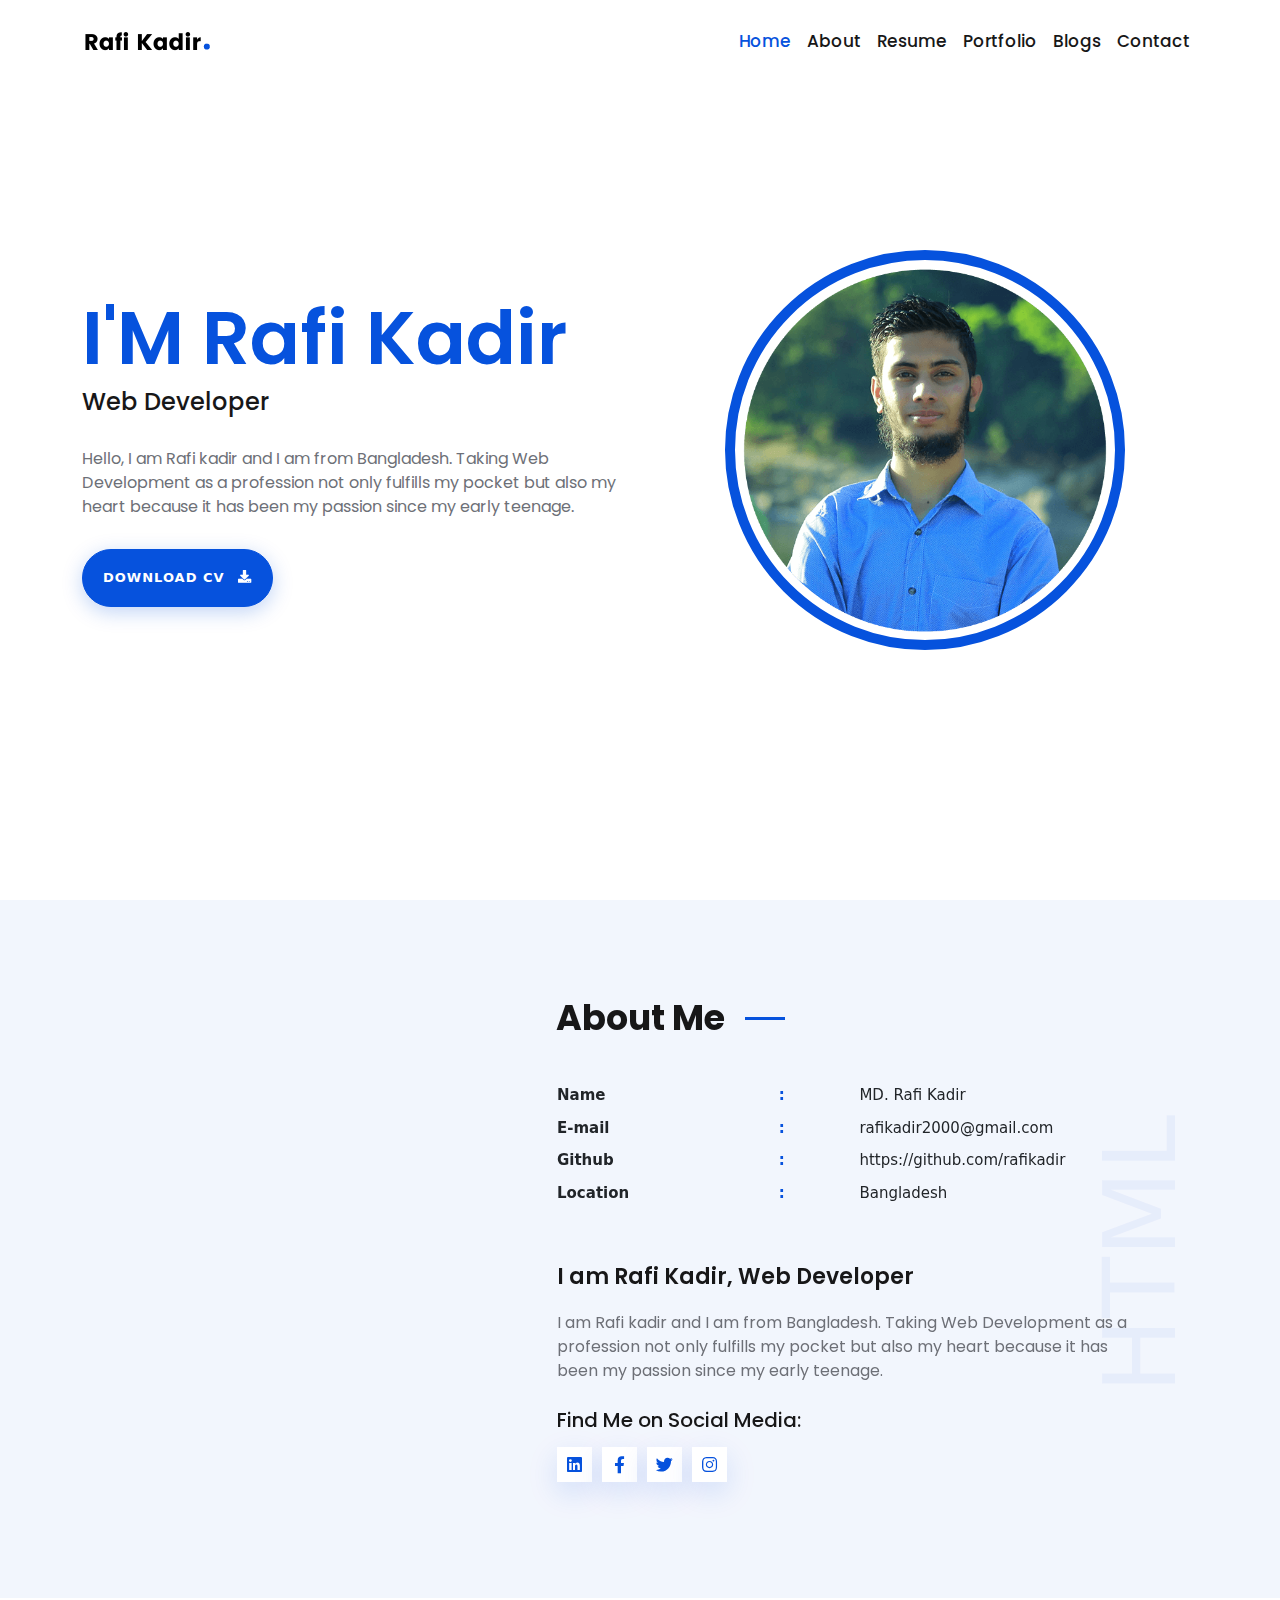
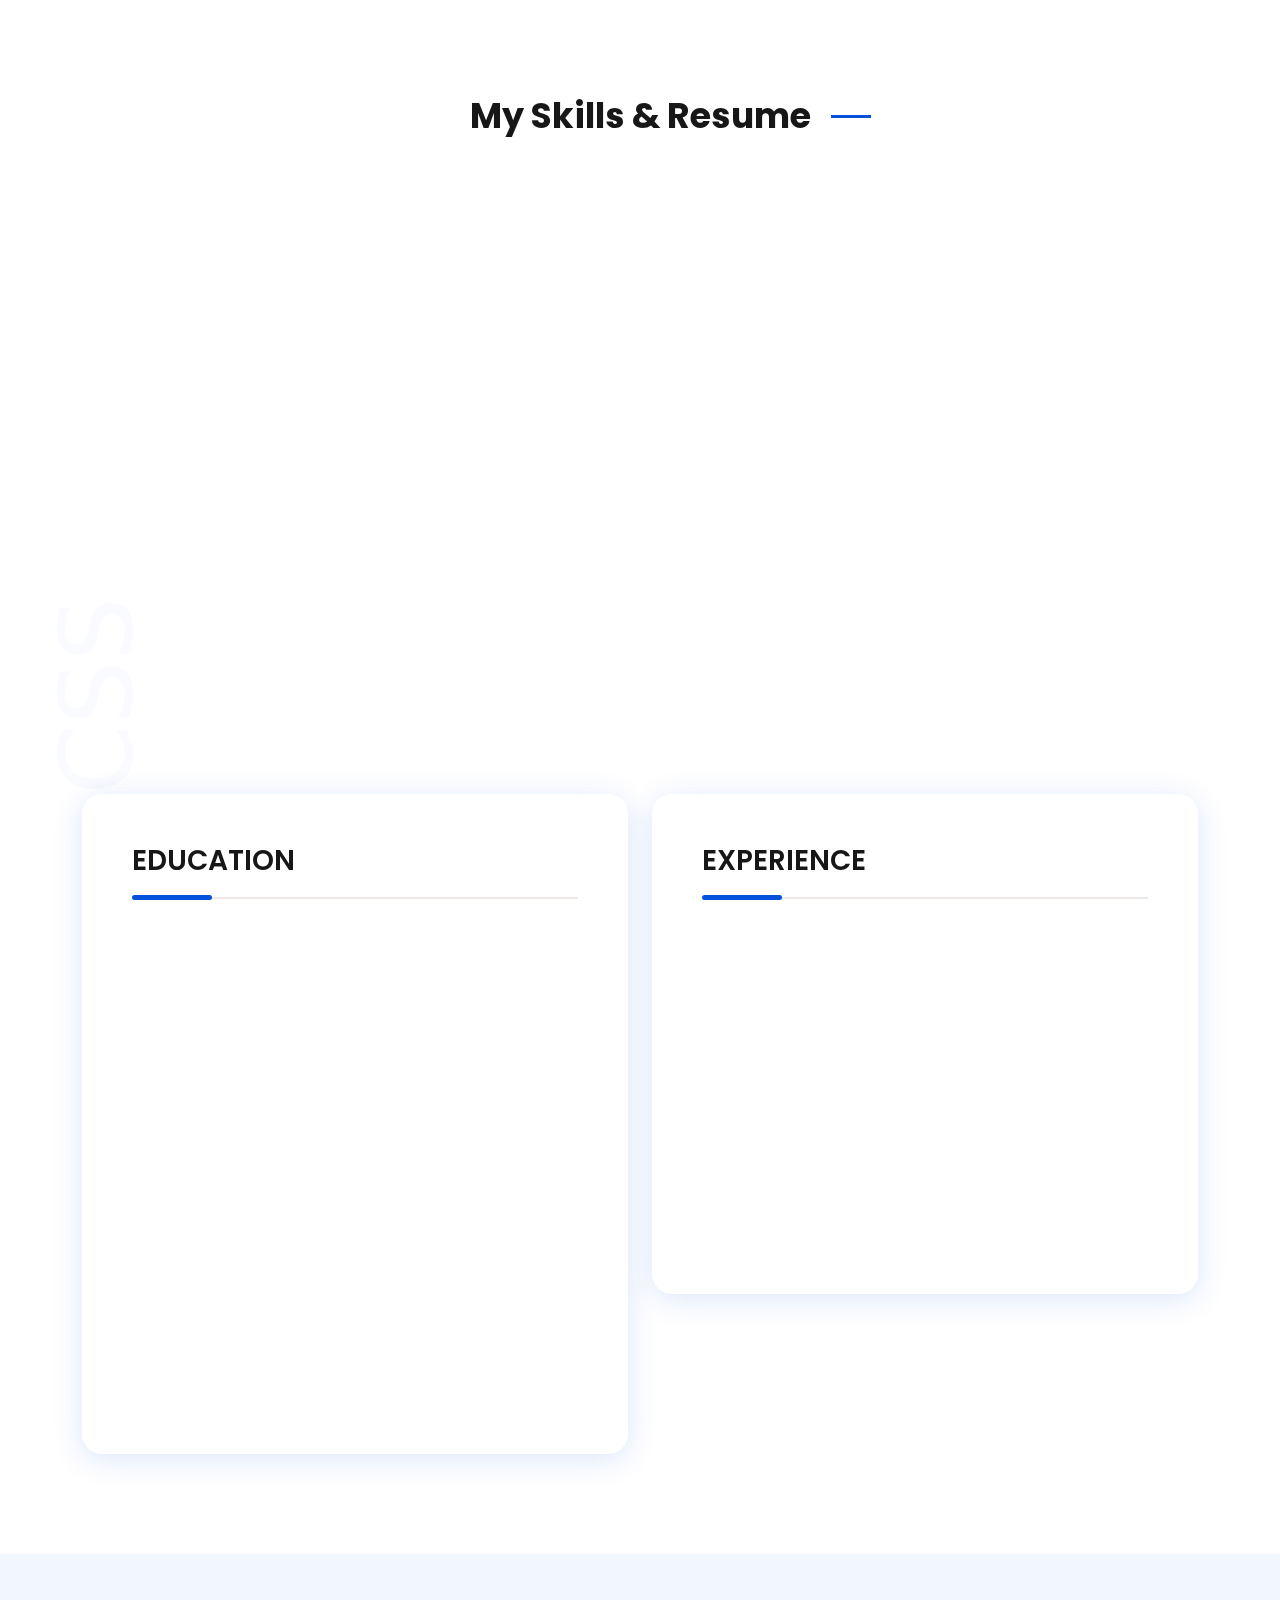
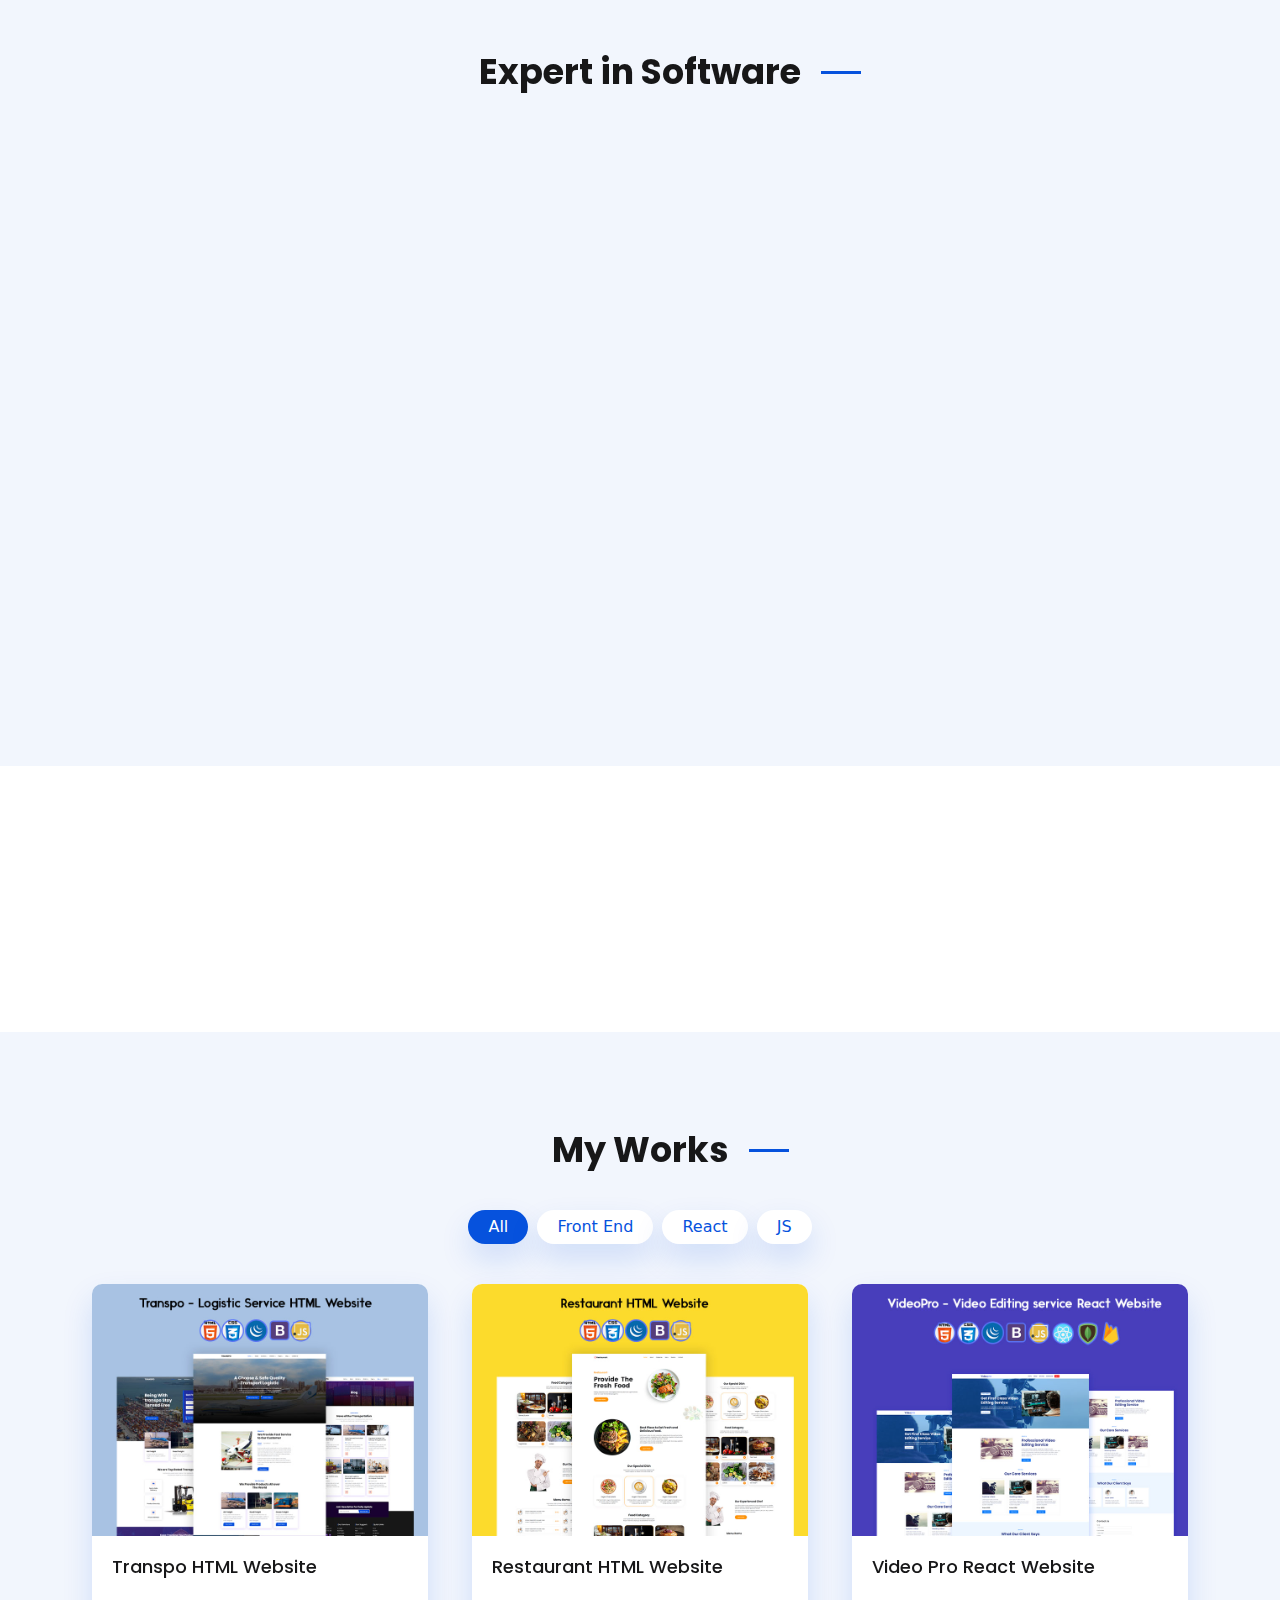
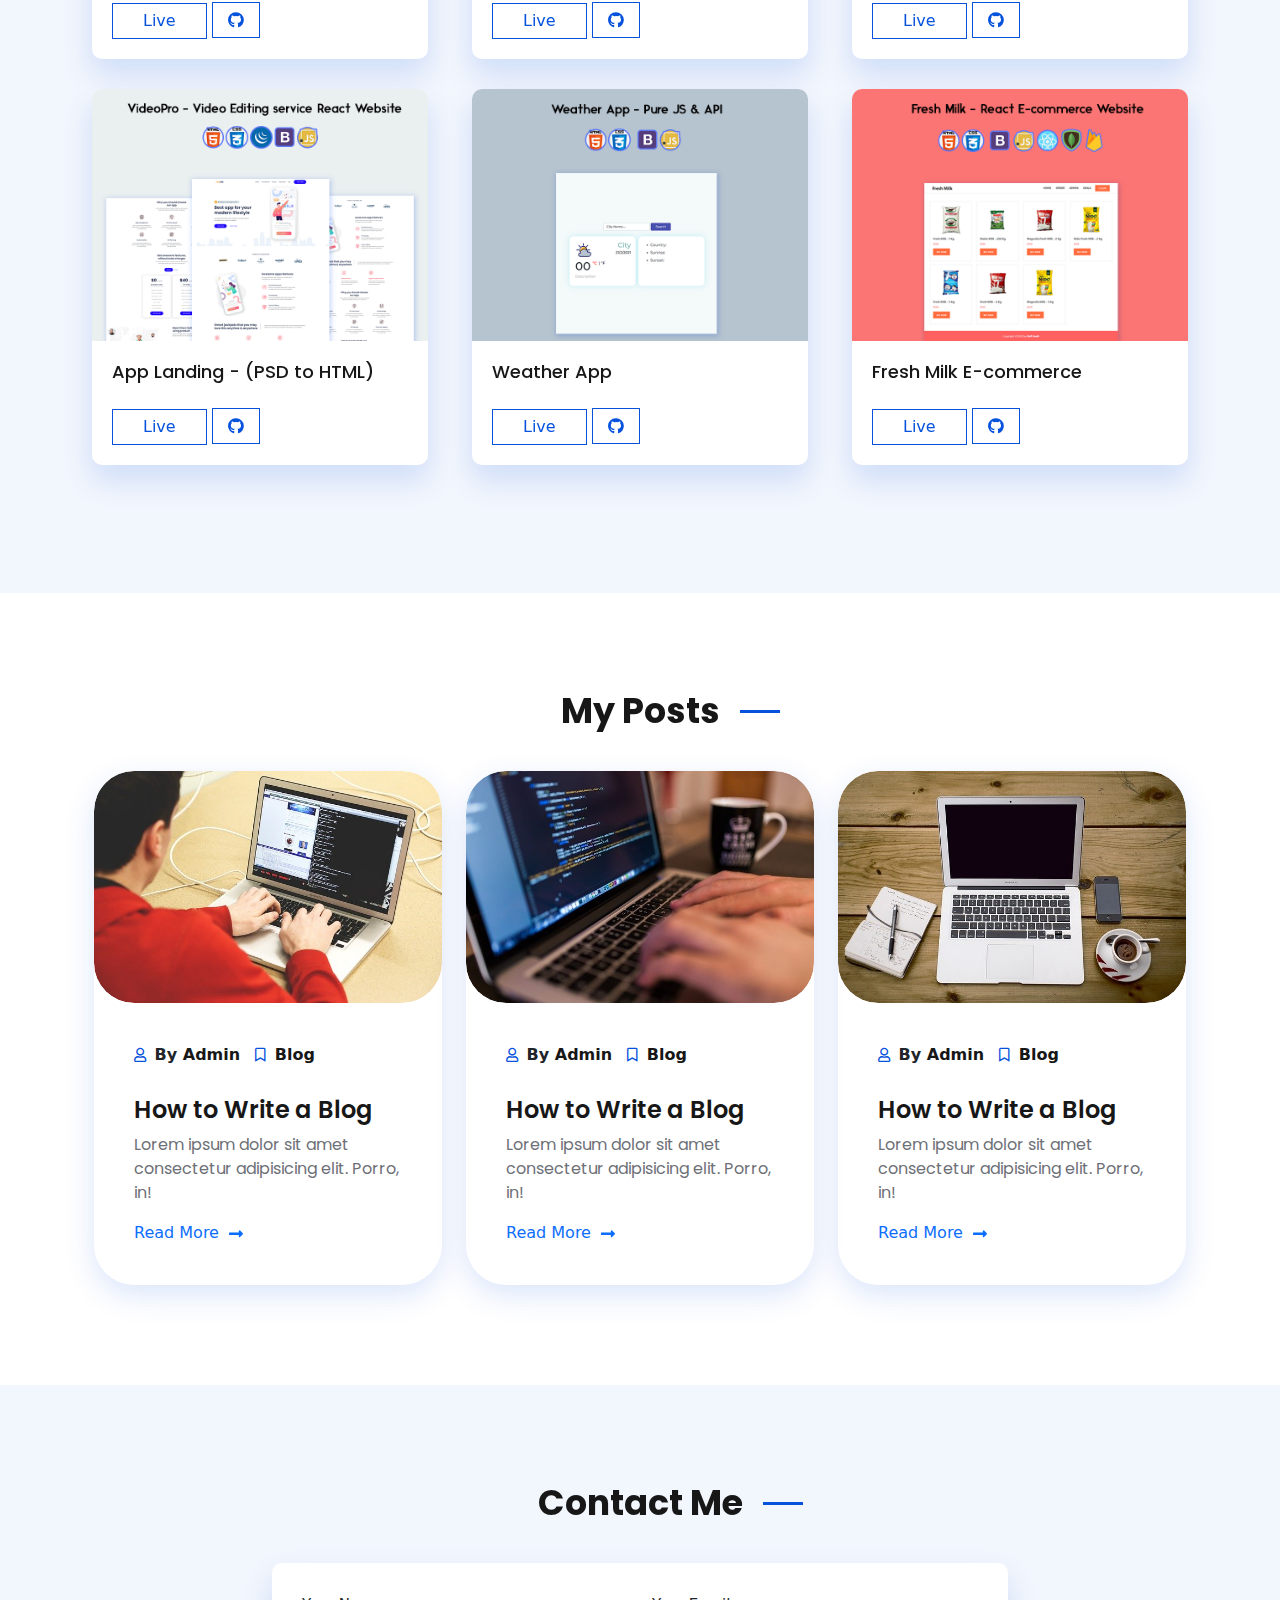
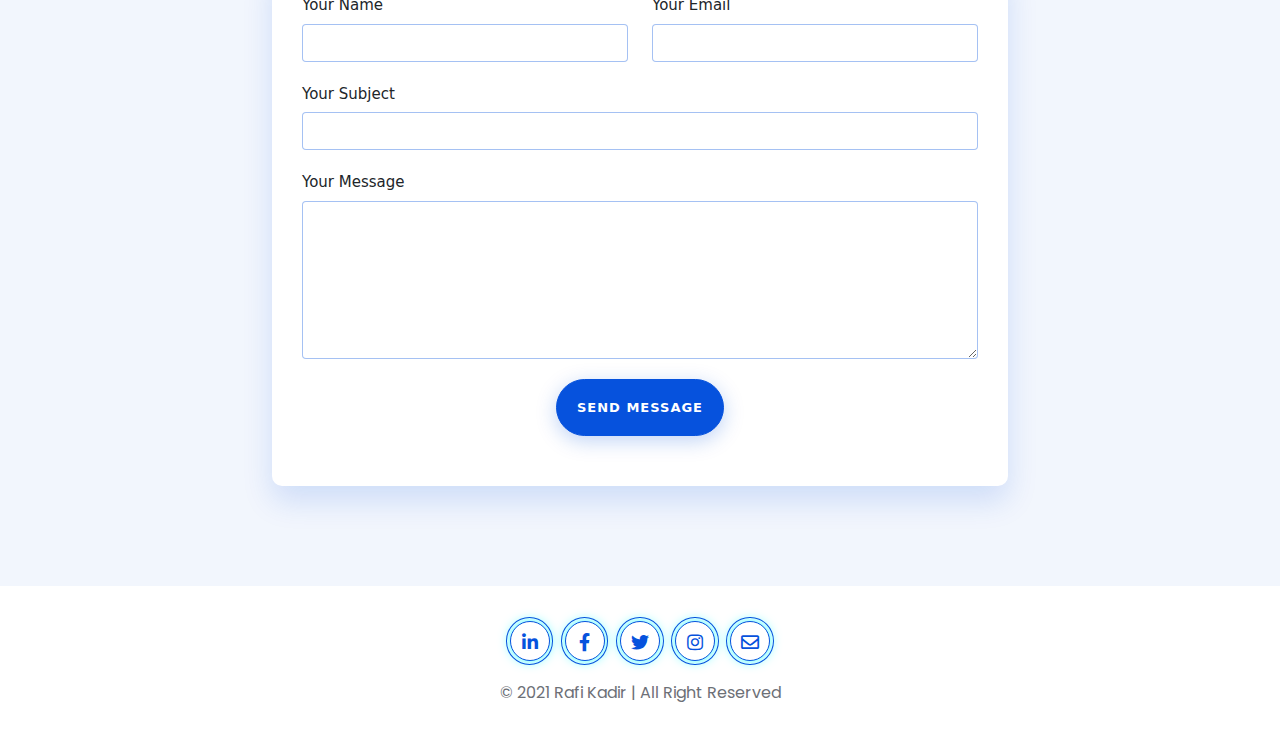
==== commit 12ee2aa7: "add" ====
--- a/index.html
+++ b/index.html
@@ -720,7 +720,7 @@
                <div class="project-menu text-center">
                     <ul>
                         <li class="filter" data-filter="all">All</li>
-                        <li class="filter" data-filter=".html">HTML</li>
+                        <li class="filter" data-filter=".html">Front End</li>
                         <li class="filter" data-filter=".react">React</li>
                         <li class="filter" data-filter=".js">JS</li>
                         <!-- <li class="filter" data-filter=".wordpress">WordPress</li> -->
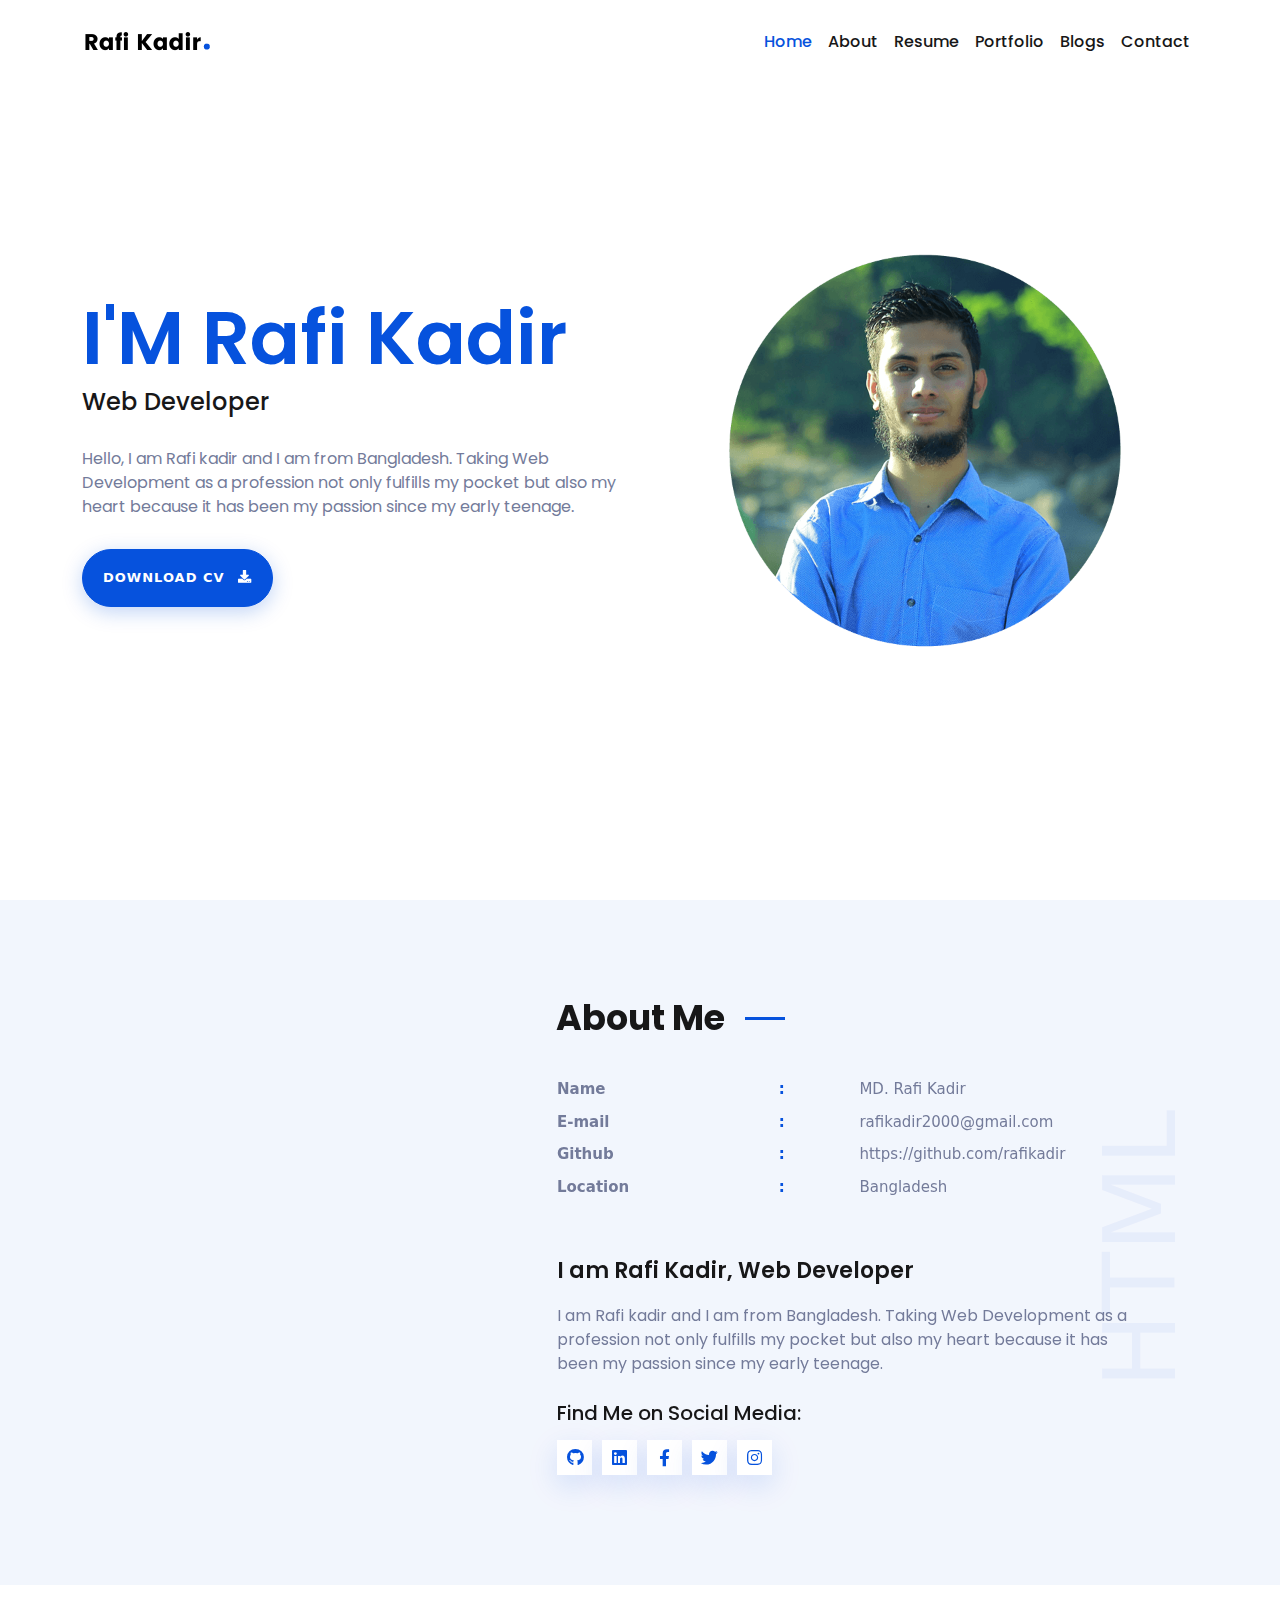
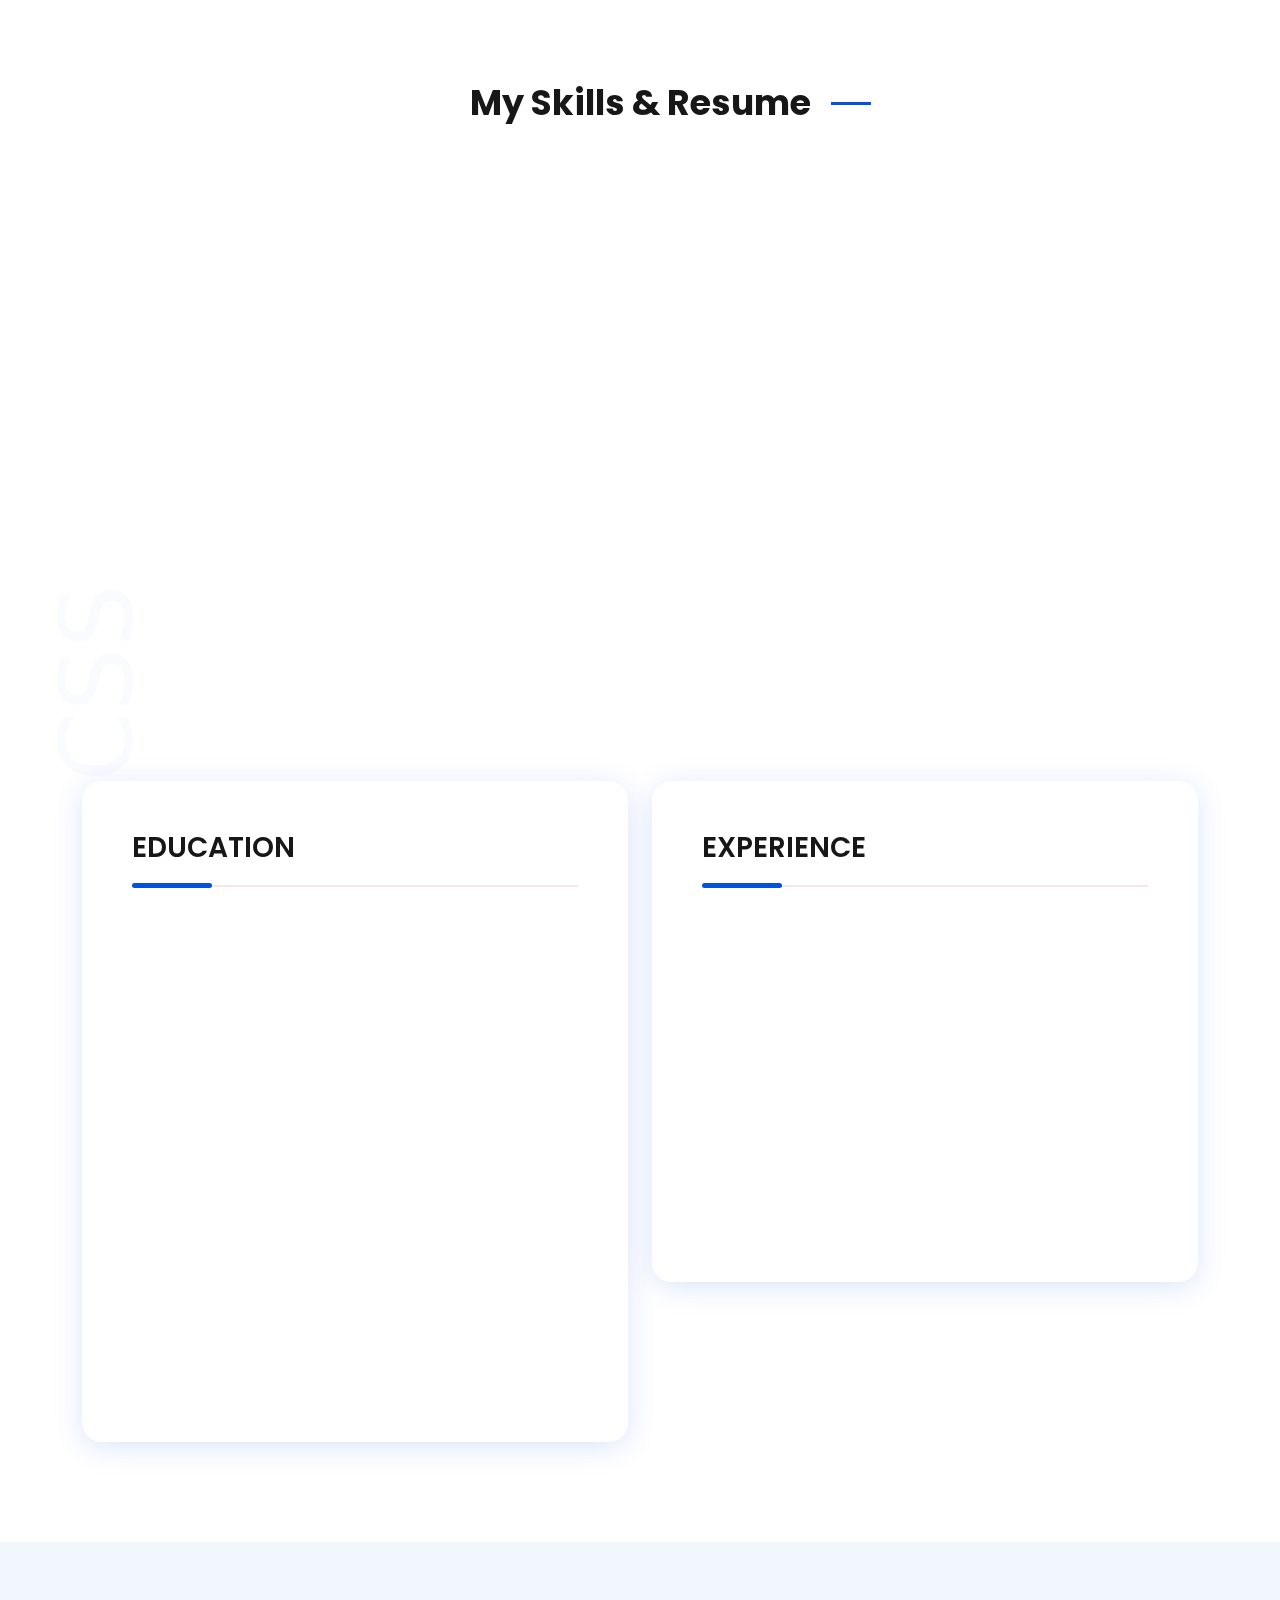
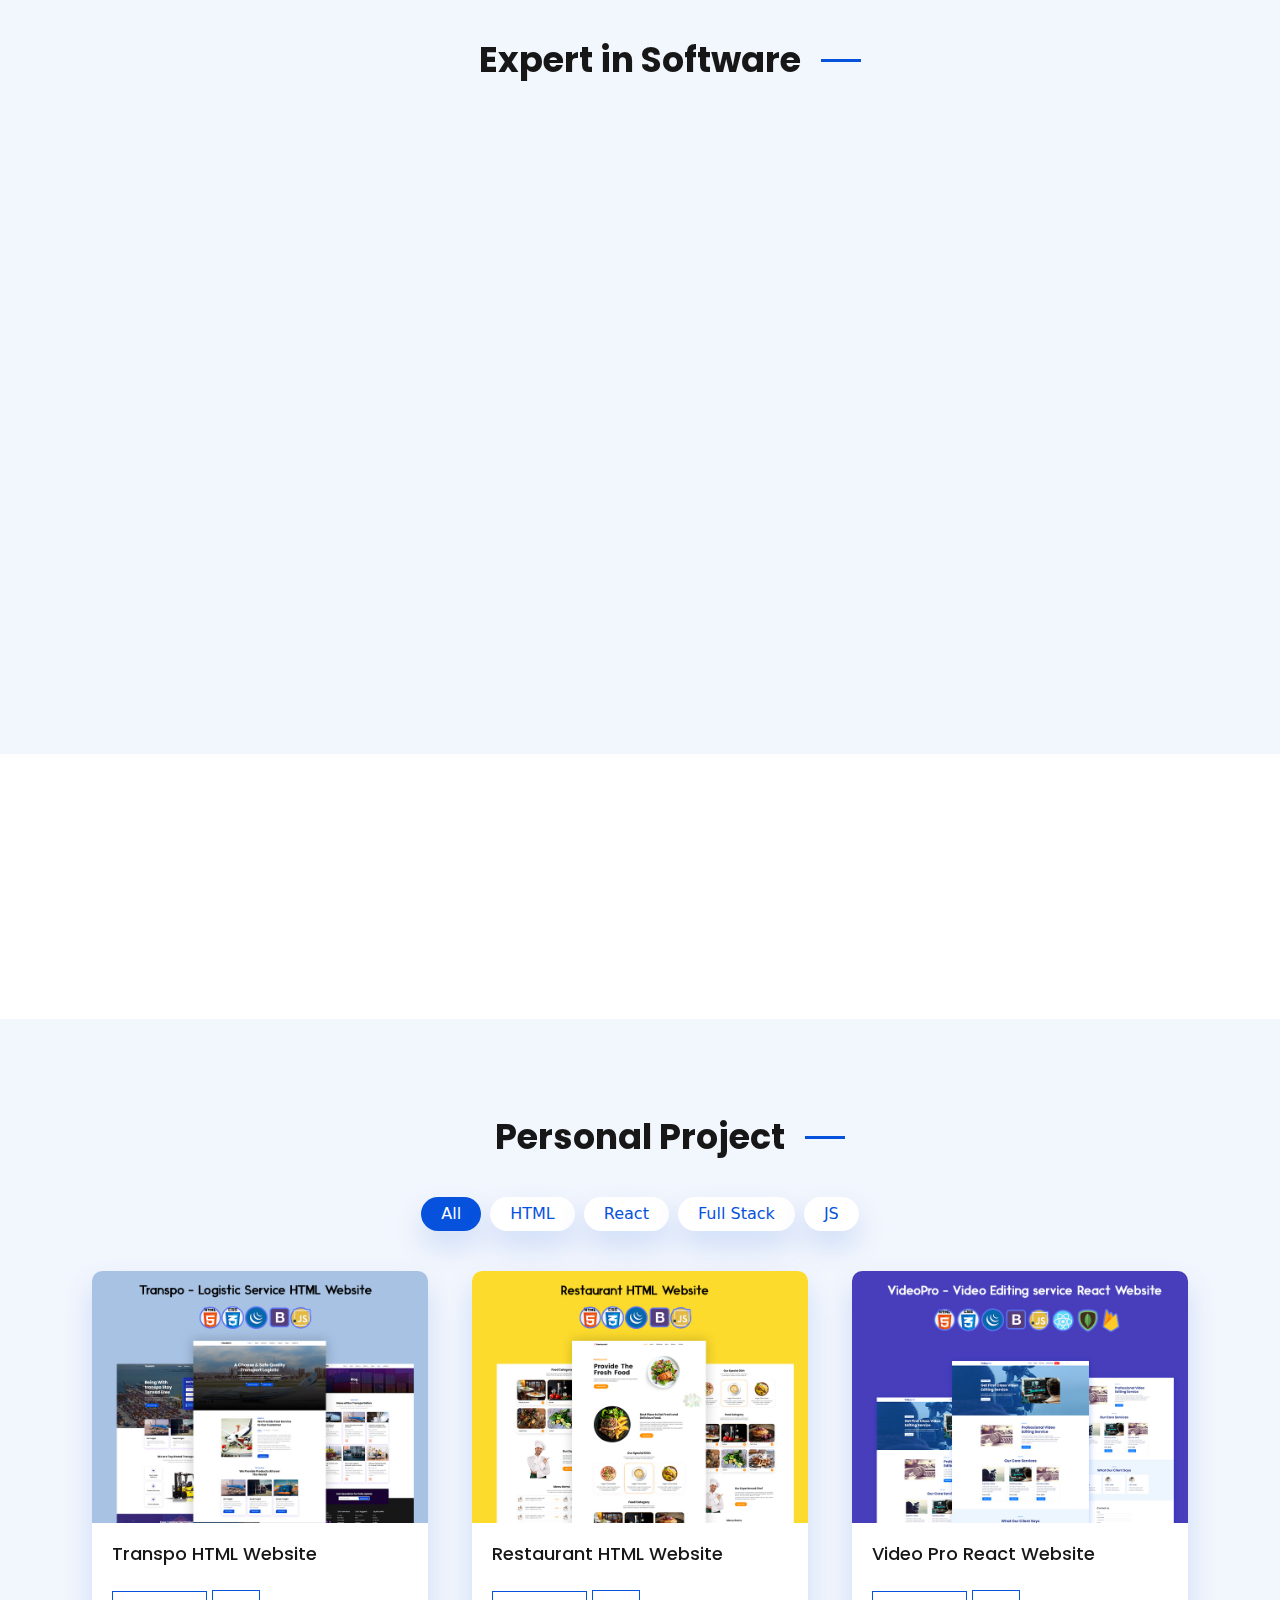
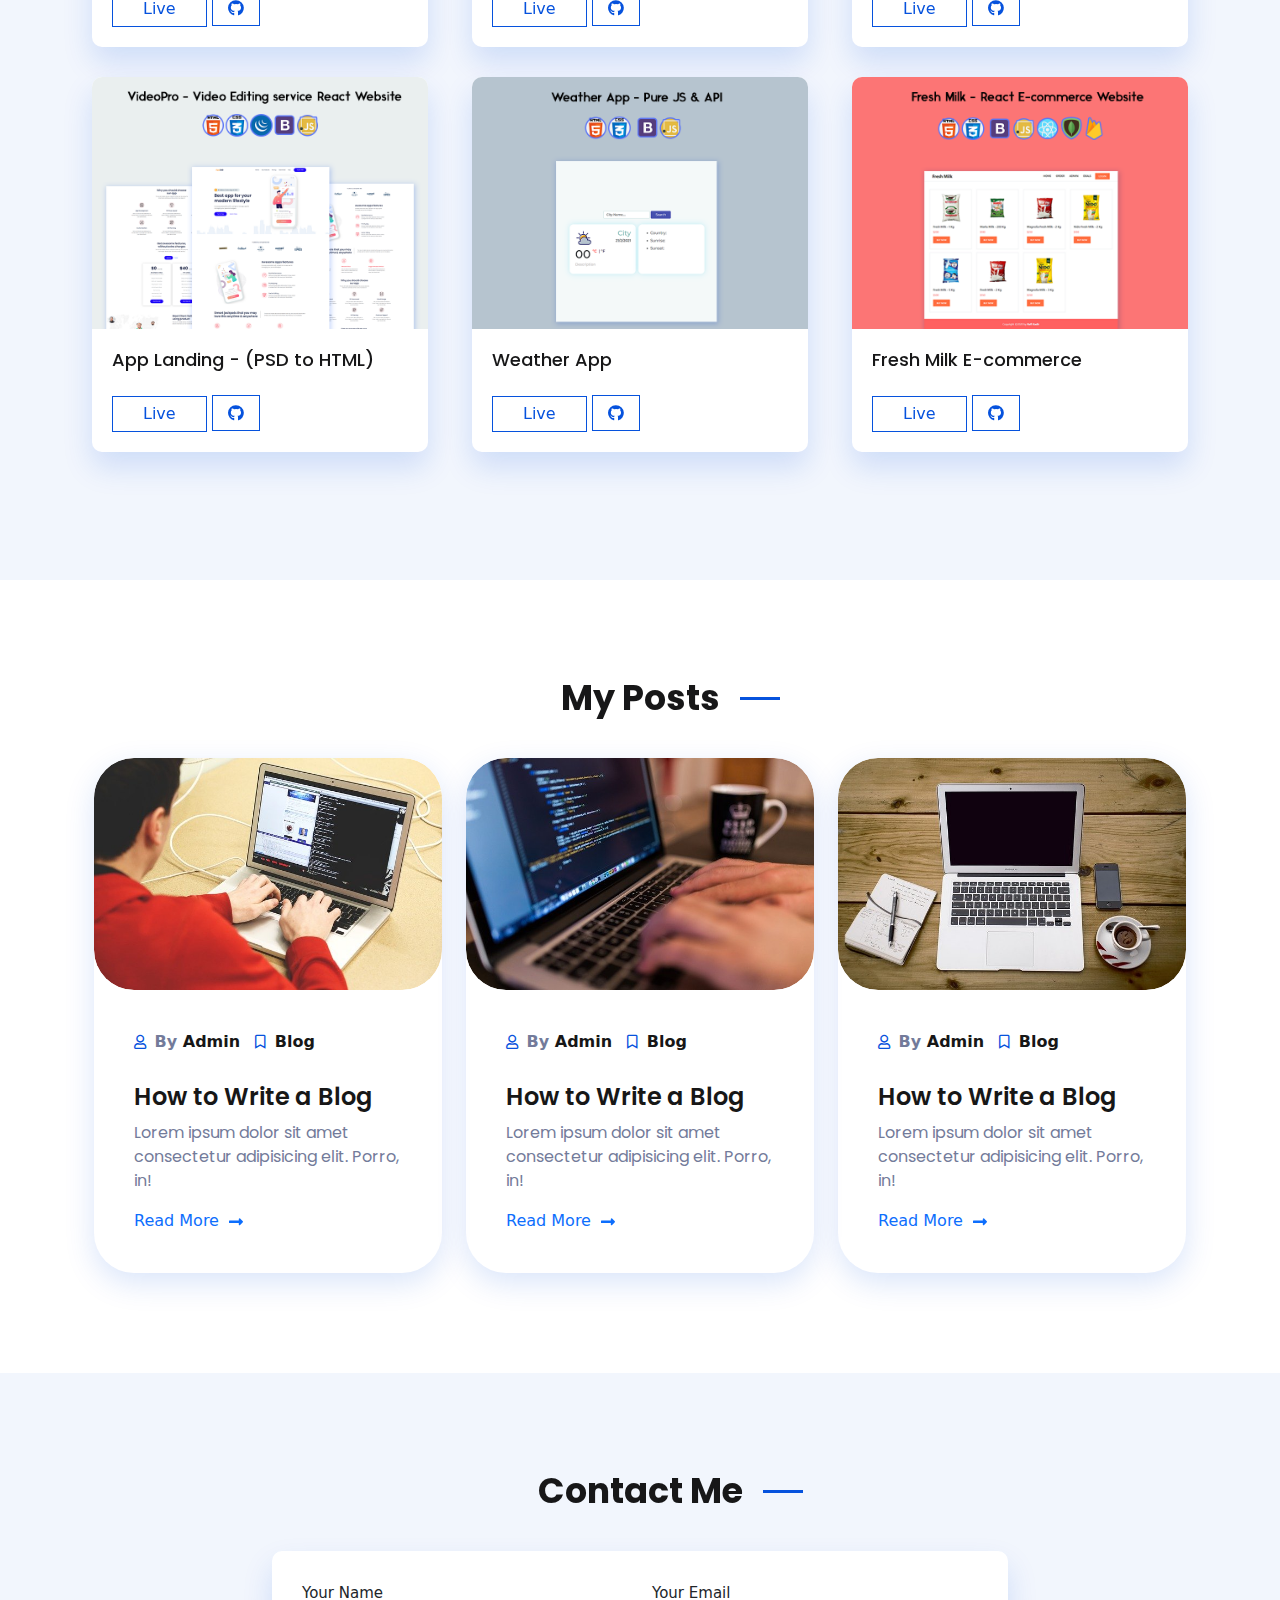
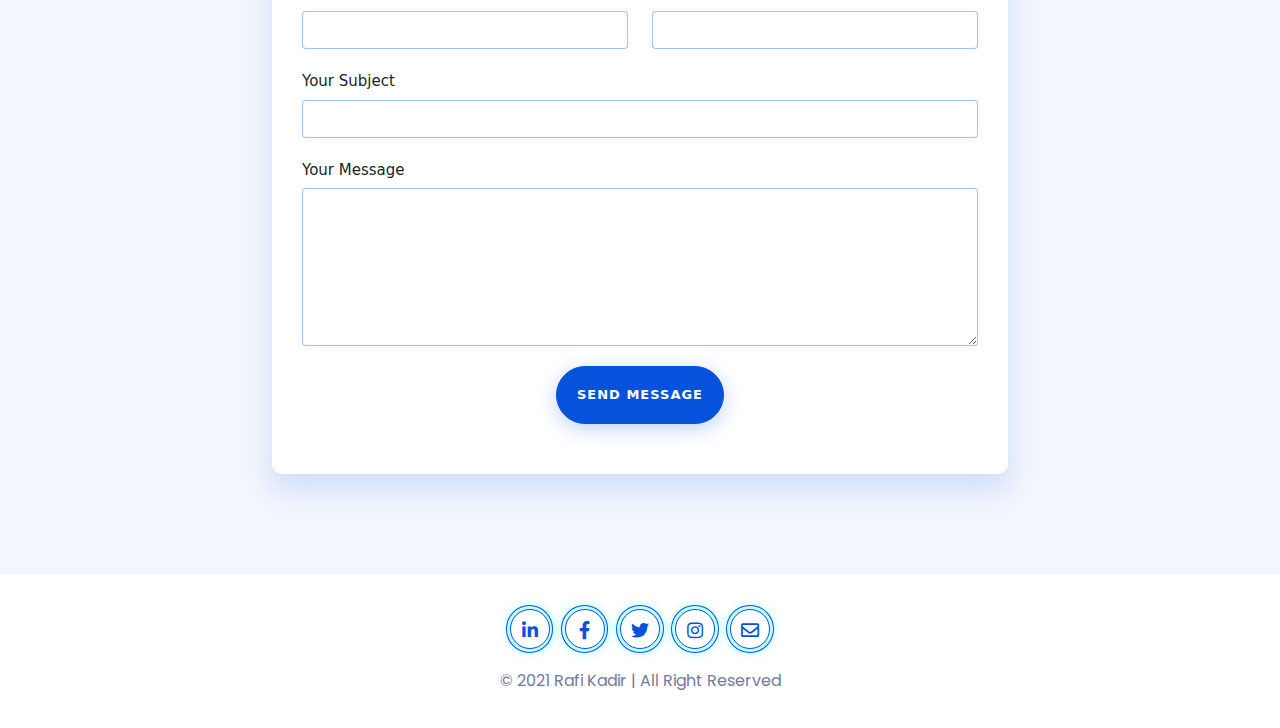
==== commit 7ff094a1: "fb name" ====
--- a/index.html
+++ b/index.html
@@ -5,13 +5,13 @@
         <meta name="viewport" content="width=device-width, initial-scale=1.0">
         <meta name="google-site-verification" content="UW-32s2lwFYPNoWAf-Ddk2NPFmvSFOheQvB4eoQqXDo"/>
         <!-- Primary Meta Tags -->
-        <title>Rafi Kadir | Full Stack Web Developer</title>
+        <title>Rafi Kadir | MERN Stack Web Developer</title>
         <meta name="title" content="Rafi Kadir | Web Developer">
         <meta name="description" content="Hello, I am Rafi kadir and I am from Bangladesh. Taking Web Development as a profession not only fulfills my pocket but also my heart because it has been my passion since my early teenage.">
 
         <!-- Open Graph / Facebook -->
         <meta property="og:type" content="website">
-        <meta property="og:url" content="https://www.facebook.com/rafi.kadir.98">
+        <meta property="og:url" content="https://www.facebook.com/rafikadir11">
         <meta property="og:title" content="Rafi Kadir | Web Developer">
         <meta property="og:description" content="Hello, I am Rafi kadir and I am from Bangladesh. Taking Web Development as a profession not only fulfills my pocket but also my heart because it has been my passion since my early teenage.">
 
@@ -28,13 +28,13 @@
         <link rel="icon" href="img/fav.png">
         <!-- Font CSS -->
         <link rel="stylesheet" href="https://cdnjs.cloudflare.com/ajax/libs/font-awesome/5.15.1/css/all.min.css">
+        <link href="http://fonts.cdnfonts.com/css/sofia-pro?styles=17636,17630,17632,17634,17638,17628,17626" rel="stylesheet">
+       
         <!-- Owl Carousal CSS -->
         <link rel="stylesheet" href="css/owl.carousel.min.css">
         <link rel="stylesheet" href="css/owl.theme.default.min.css">
         <link rel="stylesheet" href="https://cdnjs.cloudflare.com/ajax/libs/animate.css/4.1.1/animate.min.css"/>
-        
-        <!-- Title -->
-        <title>Rafi Kadir | Web Developer</title>
+    
     </head>
     <body data-spy="scroll" data-offset="70">
         <!-- Navbar Section Start -->
@@ -111,7 +111,7 @@
                 <div class="row align-items-center">
                     <div class="col-md-4">
                         <div class="aboout-img">
-                            <img class="wow animate__fadeInUp" data-wow-duration="1s" src="img/Rrafikadir.png" alt="me">
+                            <img class="wow animate__fadeInUp" data-wow-duration="1s" src="img/rafikadir.jpg" alt="me">
                         </div>
                     </div>
 
@@ -175,10 +175,13 @@
                                         <h5>Find Me on Social Media:</h5>
                                         <ul>
                                             <li>
+                                                <a target="_blank" href="https://github.com/rafikadir/"><i class="fab fa-github"></i></a>
+                                            </li>
+                                            <li>
                                                 <a target="_blank" href="https://www.linkedin.com/in/rafikadir/"><i class="fab fa-linkedin"></i></a>
                                             </li>
                                             <li>
-                                                <a target="_blank" href="https://www.facebook.com/rafi.kadir.98"><i class="fab fa-facebook-f"></i></a>
+                                                <a target="_blank" href="https://www.facebook.com/rafikadir11"><i class="fab fa-facebook-f"></i></a>
                                             </li>
                                             <li>
                                                 <a target="_blank" href="https://twitter.com/i_am_rafikadir"><i class="fab fa-twitter"></i></a>
@@ -714,14 +717,15 @@
         <section id="project" class="project-section section-bg pt-100 pb-100">
             <div class="container">
                <div class="section-title">
-                   <h2>My Works</h2>
+                   <h2>Personal Project</h2>
                </div>
 
                <div class="project-menu text-center">
                     <ul>
                         <li class="filter" data-filter="all">All</li>
-                        <li class="filter" data-filter=".html">Front End</li>
+                        <li class="filter" data-filter=".html">HTML</li>
                         <li class="filter" data-filter=".react">React</li>
+                        <li class="filter" data-filter=".fstack">Full Stack</li>
                         <li class="filter" data-filter=".js">JS</li>
                         <!-- <li class="filter" data-filter=".wordpress">WordPress</li> -->
                     </ul>
@@ -764,7 +768,7 @@
                         </div>
                     </div>
 
-                    <div class="col-lg-4 col-md-6 mix react">
+                    <div class="col-lg-4 col-md-6 mix react fstack">
                         <div class="project-box">
                             <div class="project-img">
                                 <img src="img/project/video-pro.jpg" alt="">
@@ -818,7 +822,7 @@
                         </div>
                     </div>
                     
-                    <div class="col-lg-4 col-md-6 mix react">
+                    <div class="col-lg-4 col-md-6 mix react fstack">
                         <div class="project-box">
                             <div class="project-img">
                                 <img src="img/project/milk.png" alt="milk">
--- a/css/style.css
+++ b/css/style.css
@@ -1,11 +1,11 @@
 @import url('https://fonts.googleapis.com/css2?family=Poppins:ital,wght@0,500;0,700;1,400&display=swap');
-
+                
 /* Common CSS */
 body {
     font-family: 'Poppins', sans-serif;
     padding: 0;
     margin: 0;
-    color: #232940;
+    color: #737b9a;
     background: #ffffff !important;
 }
 h1,h2,h3,h4,h5,h6 {
@@ -25,10 +25,14 @@
     max-width: 100%;
 }
 p {
-    color: #6D7077;
+    color: #737b9a;
     font-size: 16px;
     font-family: 'Poppins', sans-serif;
     margin-bottom: 0;
+}
+
+li {
+    color: #737b9a
 }
 .pt-100 {
     padding-top: 100px;
@@ -112,7 +116,7 @@
     font-family: 'Poppins', sans-serif;
     font-weight: 500;
     text-transform: capitalize;
-    font-size: 17px;
+    font-size: 16px;
     color: #171718 !important;
 }
 .navbar-nav .nav-link.active {
@@ -126,7 +130,7 @@
     padding: 15px 0;
     z-index: 999;
     animation: 0.5s ease-in-out fadeInDown;
-    box-shadow: 0 3px 10px 0 rgb(6 82 221 / 10%);
+    box-shadow: 0 5px 35px 0 rgb(6 82 221 / 10%);
 }
 .navbar-brand img {
     max-width: 150px;
@@ -141,11 +145,9 @@
     position: relative;
 }
 .banner-img img {
-    max-width: 100%;
-    border: 10px solid #0652DD;
-    border-radius: 50%;
-    padding: 5px;
-}
+    max-width: 100%; 
+}
+
 .banner-section .banner-text h4 {
     margin-bottom: 30px;
 }
@@ -523,6 +525,17 @@
     margin-right: 10px;
     border-radius: 10px;
 }
+.project-details-box .project-link h4{
+    margin-bottom: 15px !important;
+}
+.project-details-box .project-link ul {
+    margin-bottom: 20px !important;
+    margin-left: 20px !important;
+}
+.project-details-box .project-link ul li {
+    list-style: disc;
+}
+
 .project-box h6 {
     position: absolute;
     top: 20px;
@@ -536,6 +549,9 @@
 }
 .project-box img {
     transition: 1s;
+}
+.project-image-2 {
+    max-width:350px;
 }
 .project-box:hover img {
     transform: scale(.9);
--- a/css/responsive.css
+++ b/css/responsive.css
@@ -1,4 +1,10 @@
 @media only screen and (max-width:575px) {
+    .section-title h2 {
+        font-size:24px;
+    }
+    .section-title h2::before {
+        top: 30px;
+    }
     .navbar {
         padding: 10px 0px !important;
     }
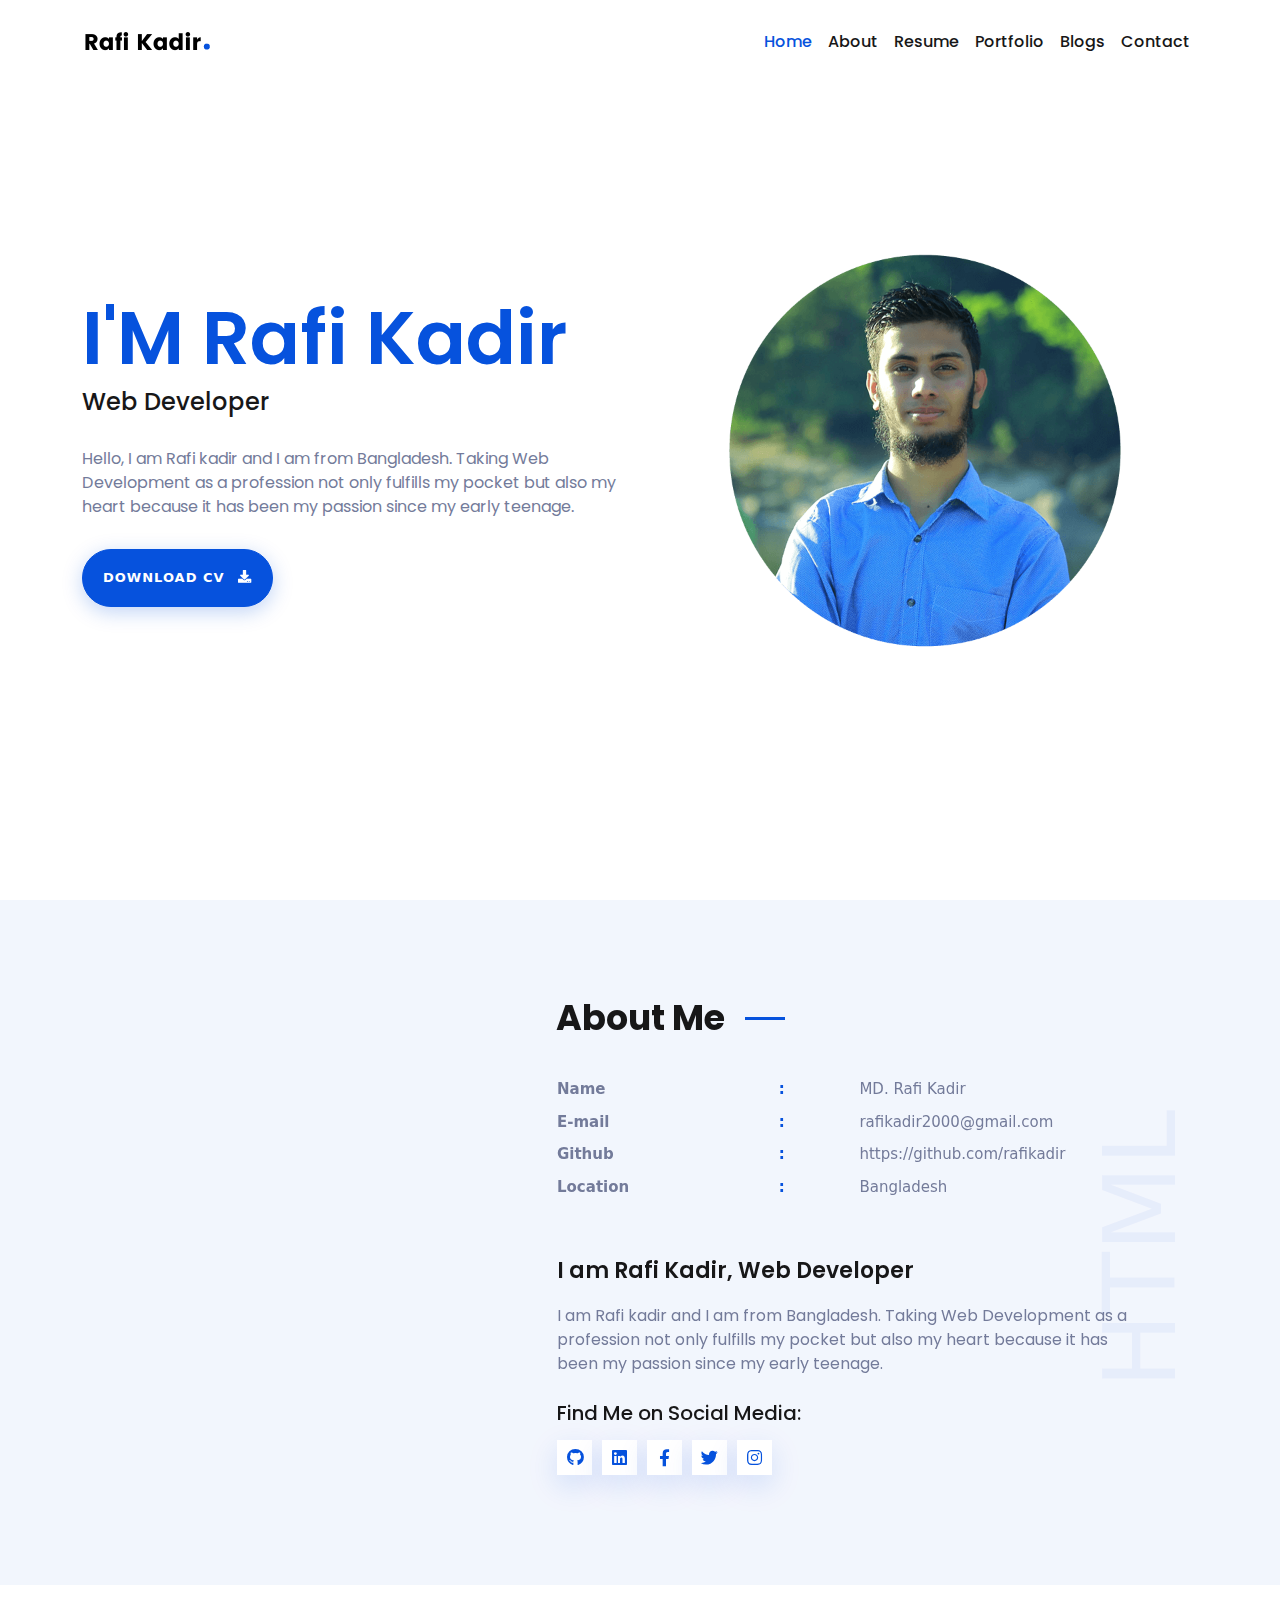
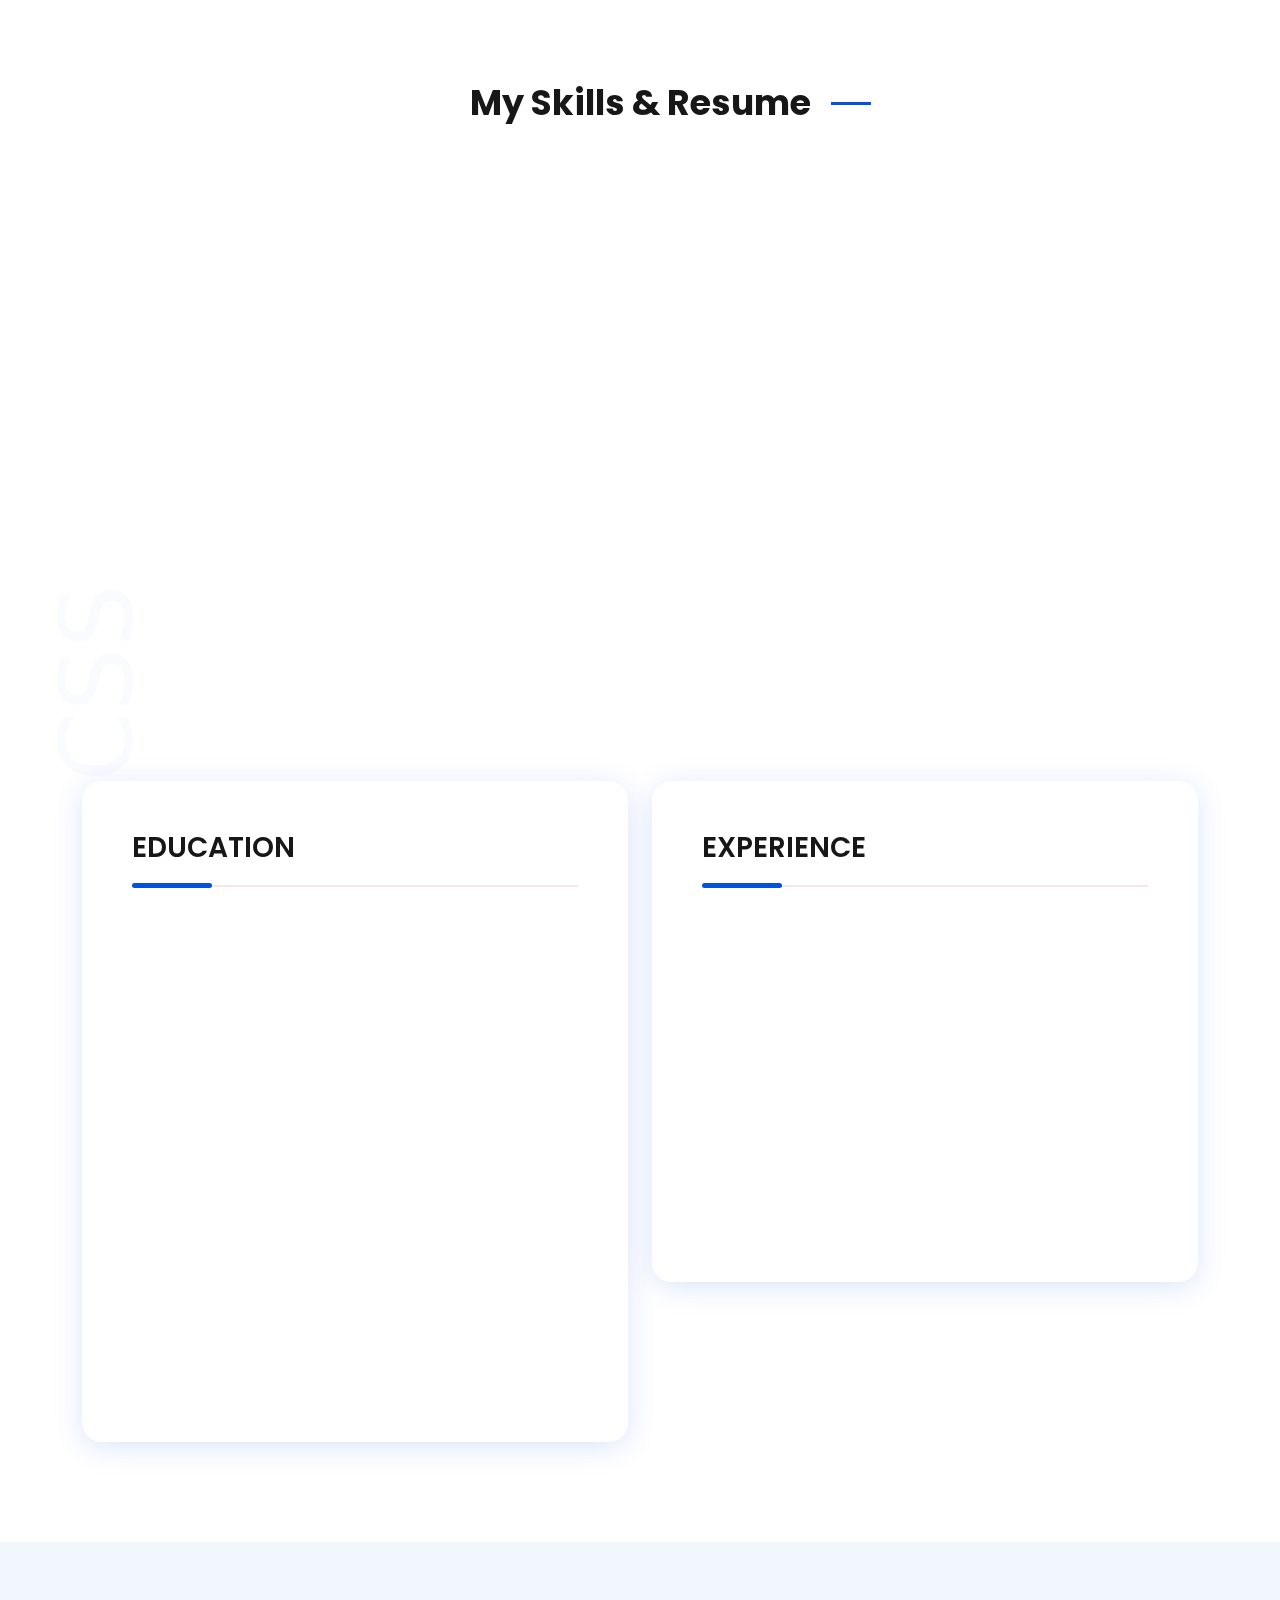
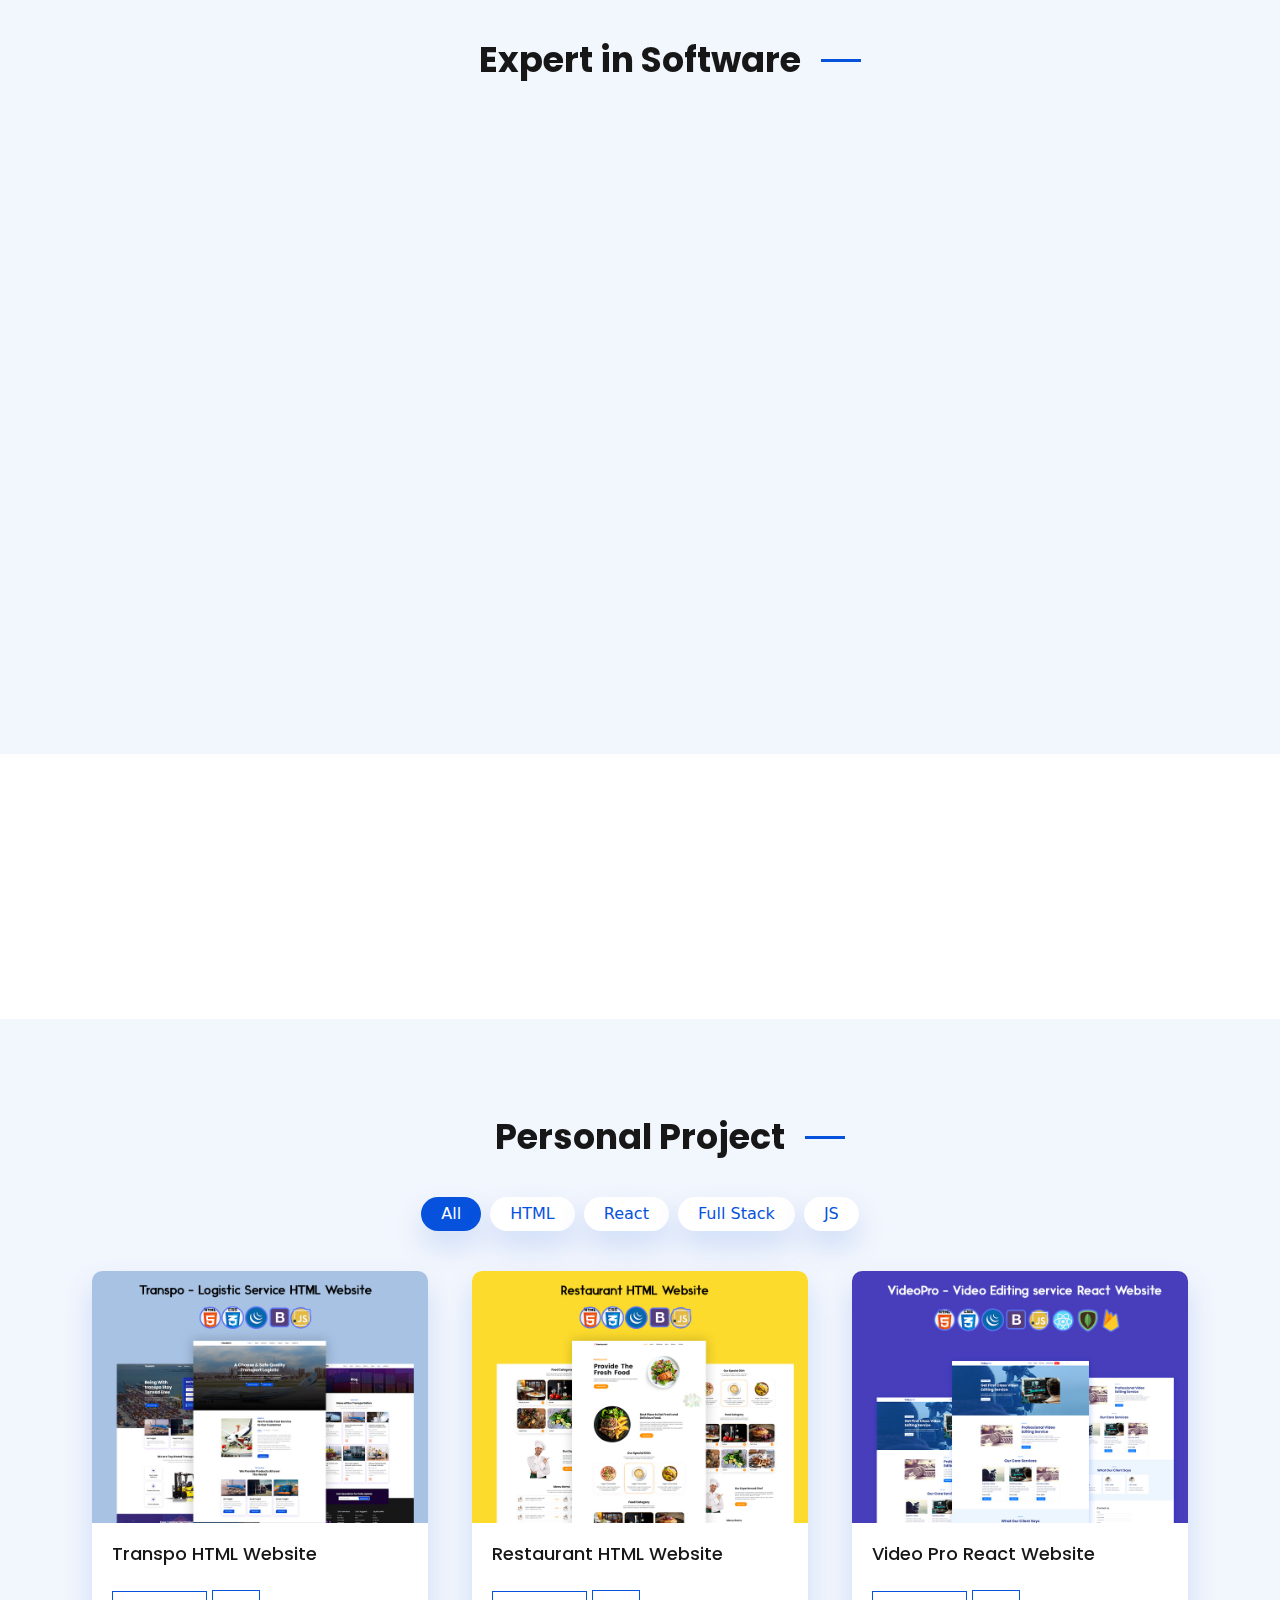
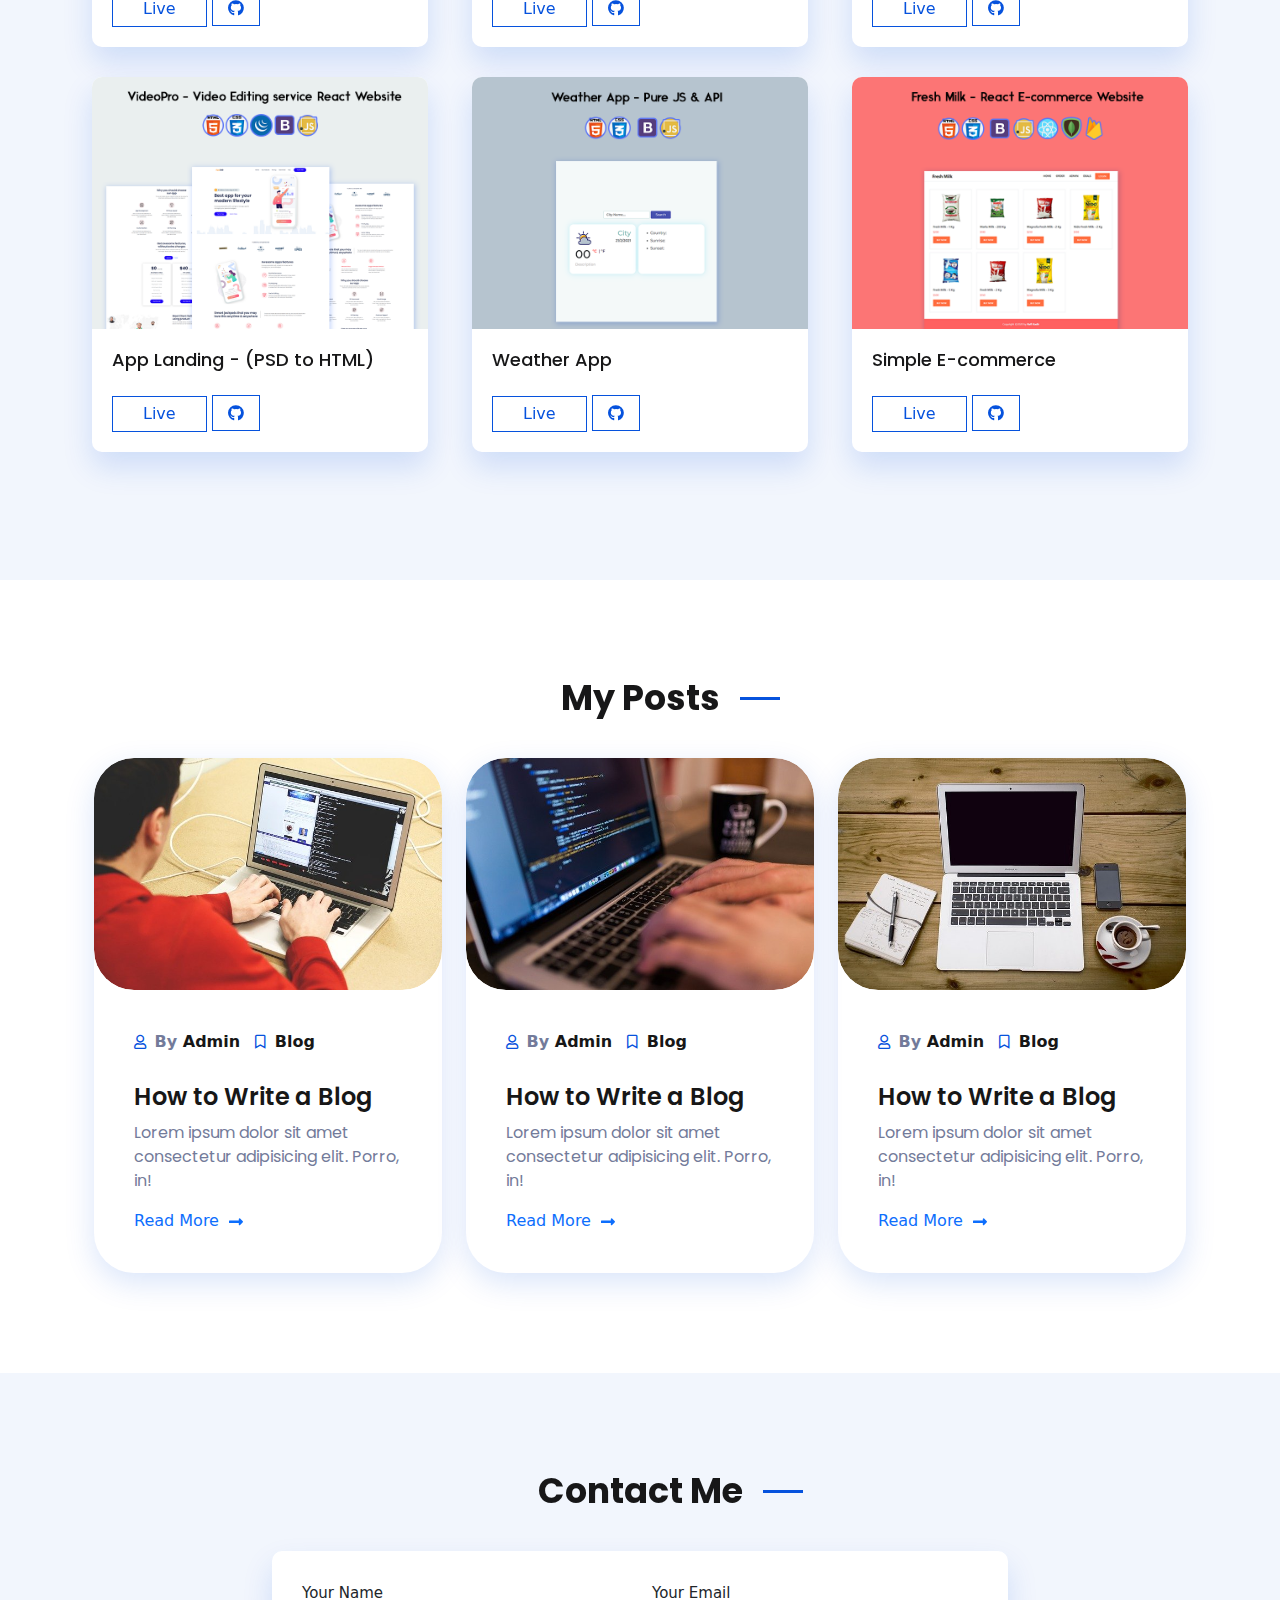
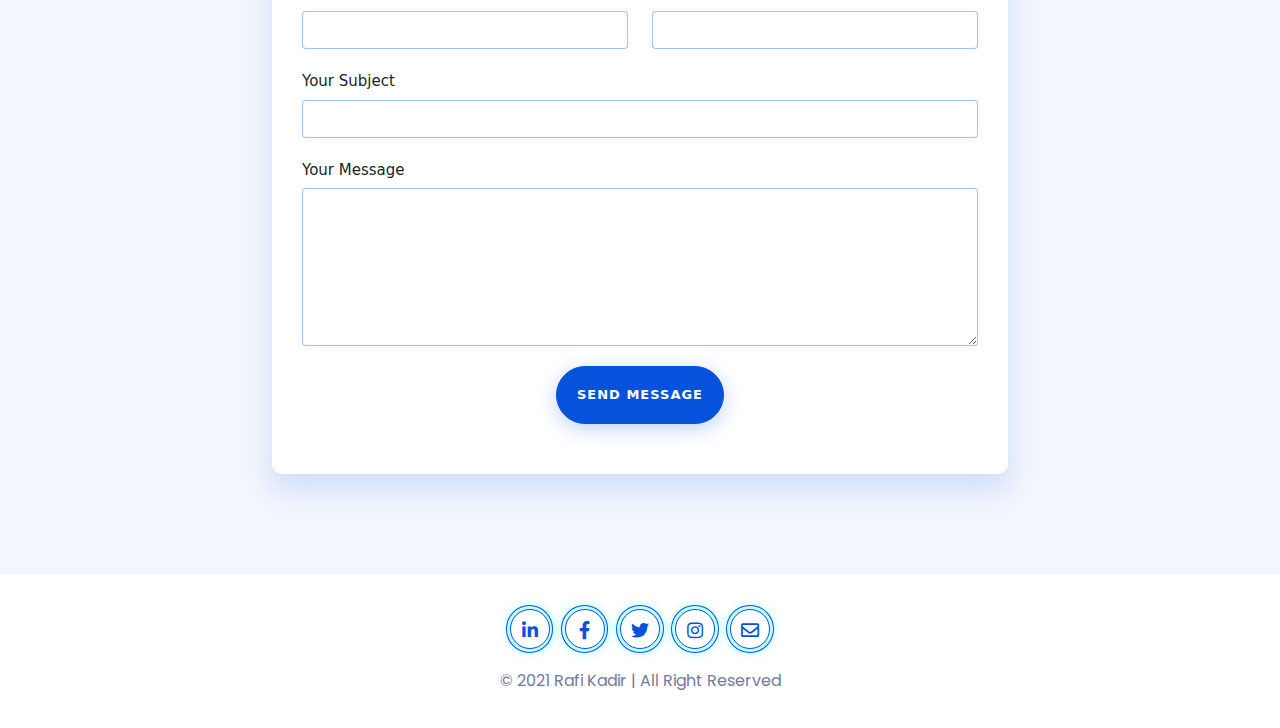
==== commit 5d171145: "name change" ====
--- a/index.html
+++ b/index.html
@@ -828,7 +828,7 @@
                                 <img src="img/project/milk.png" alt="milk">
                             </div>
                             <div class="project-link">
-                                <h4>Fresh Milk E-commerce</h4>
+                                <h4>Simple E-commerce</h4>
                                 <a class="live-link" href="https://fresh-milk1.web.app/" target="_blank">
                                     Live
                                 </a>
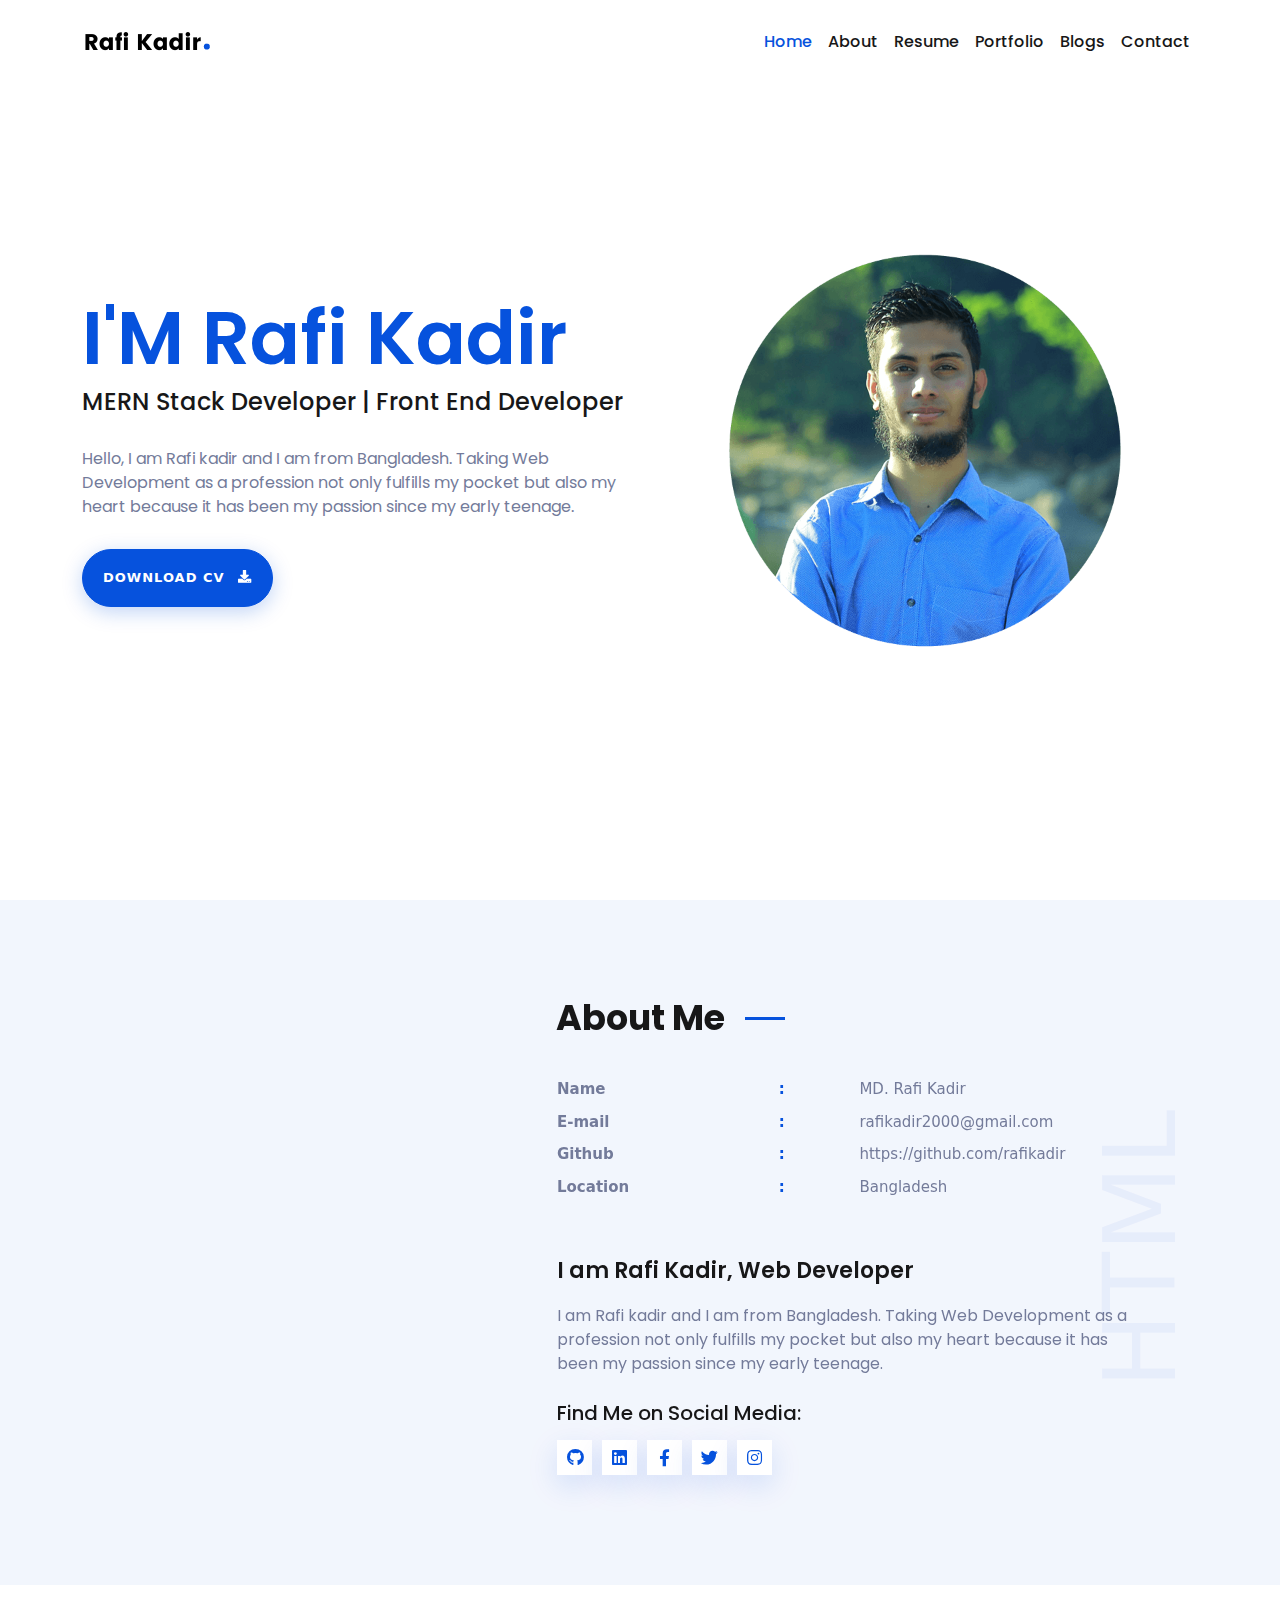
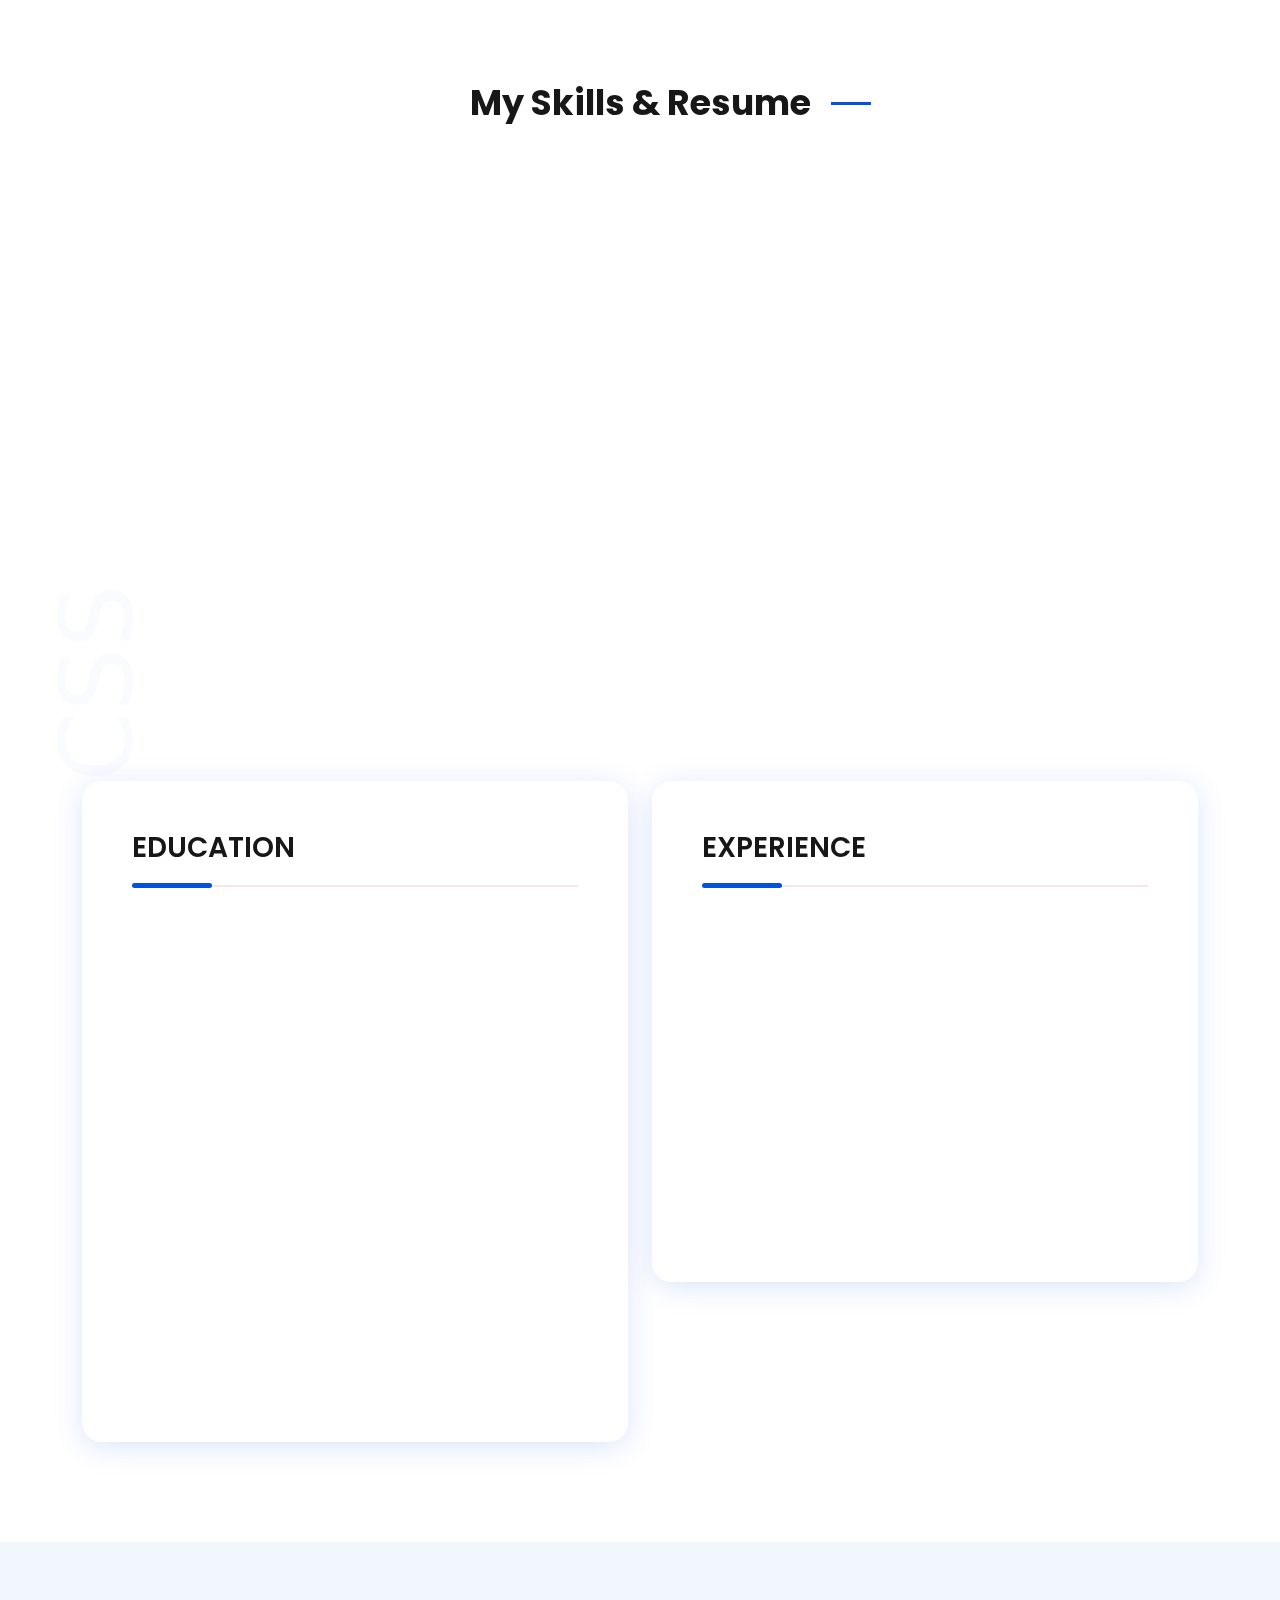
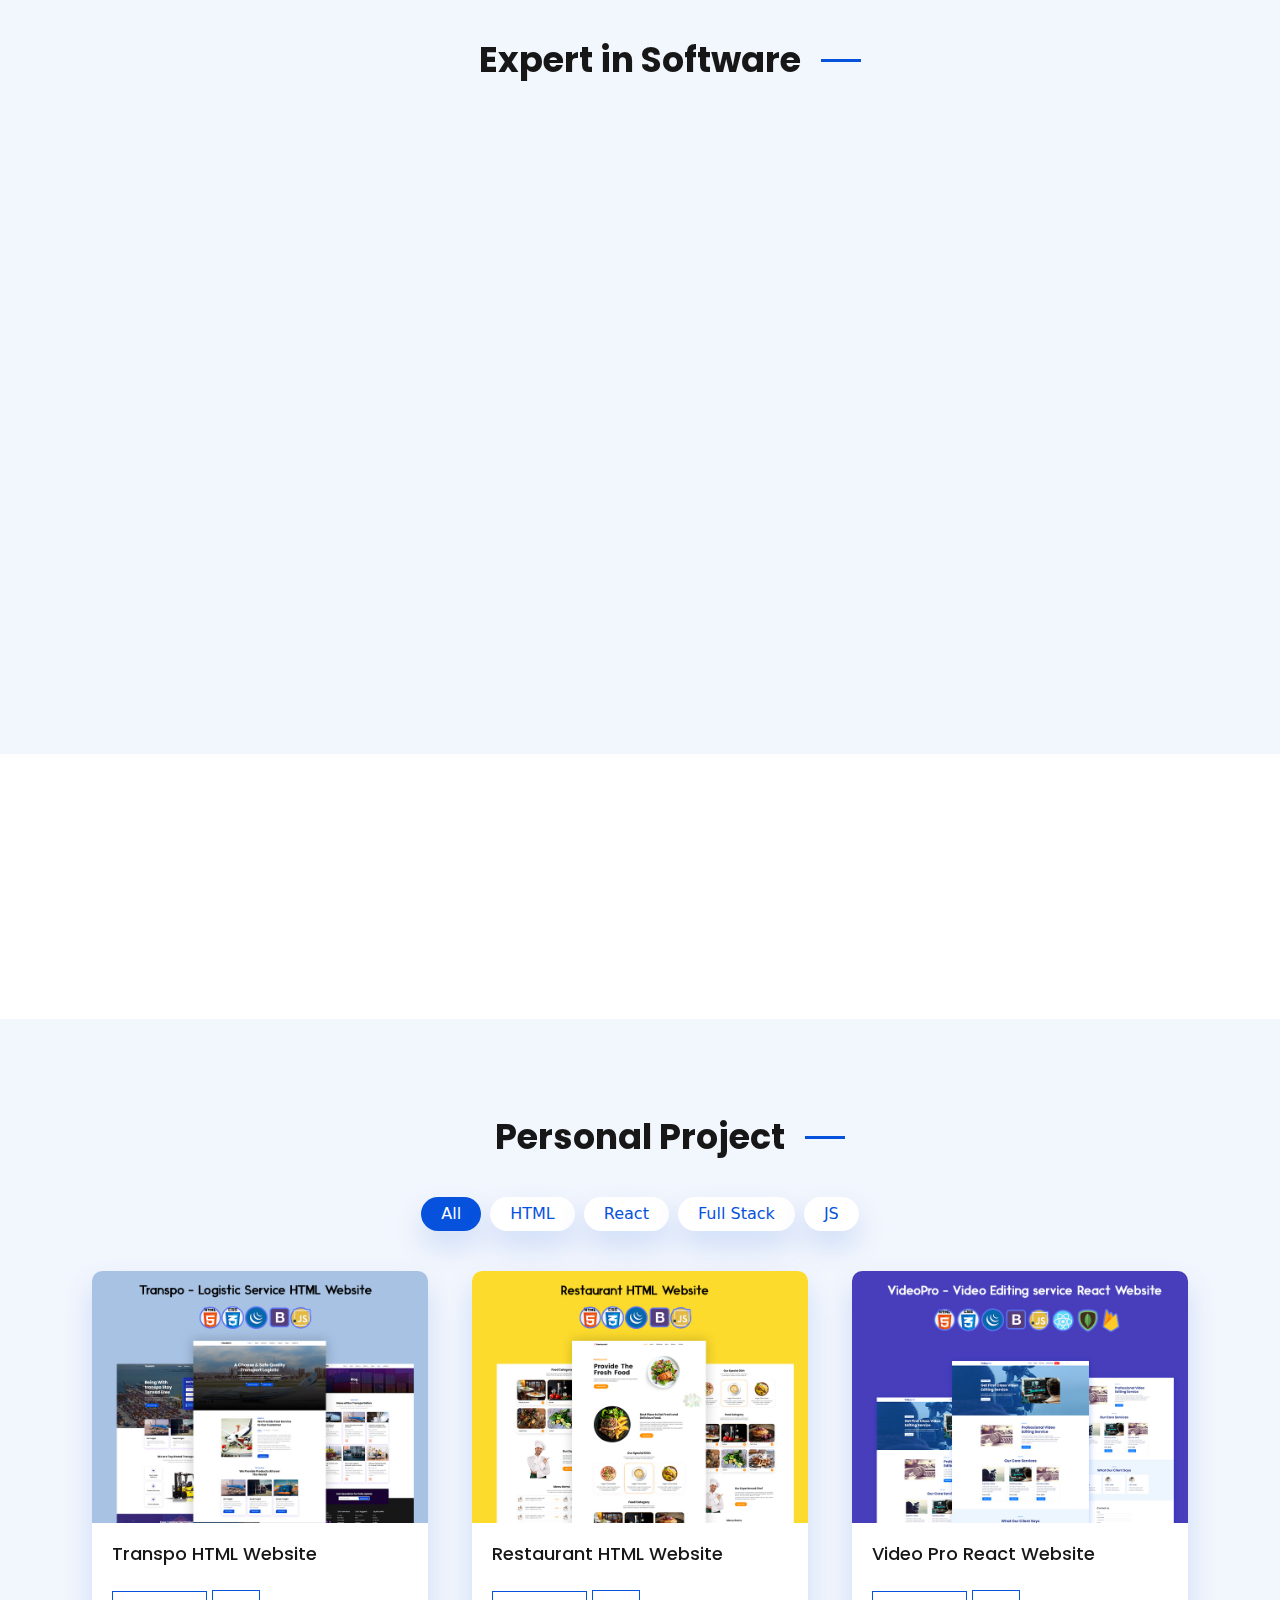
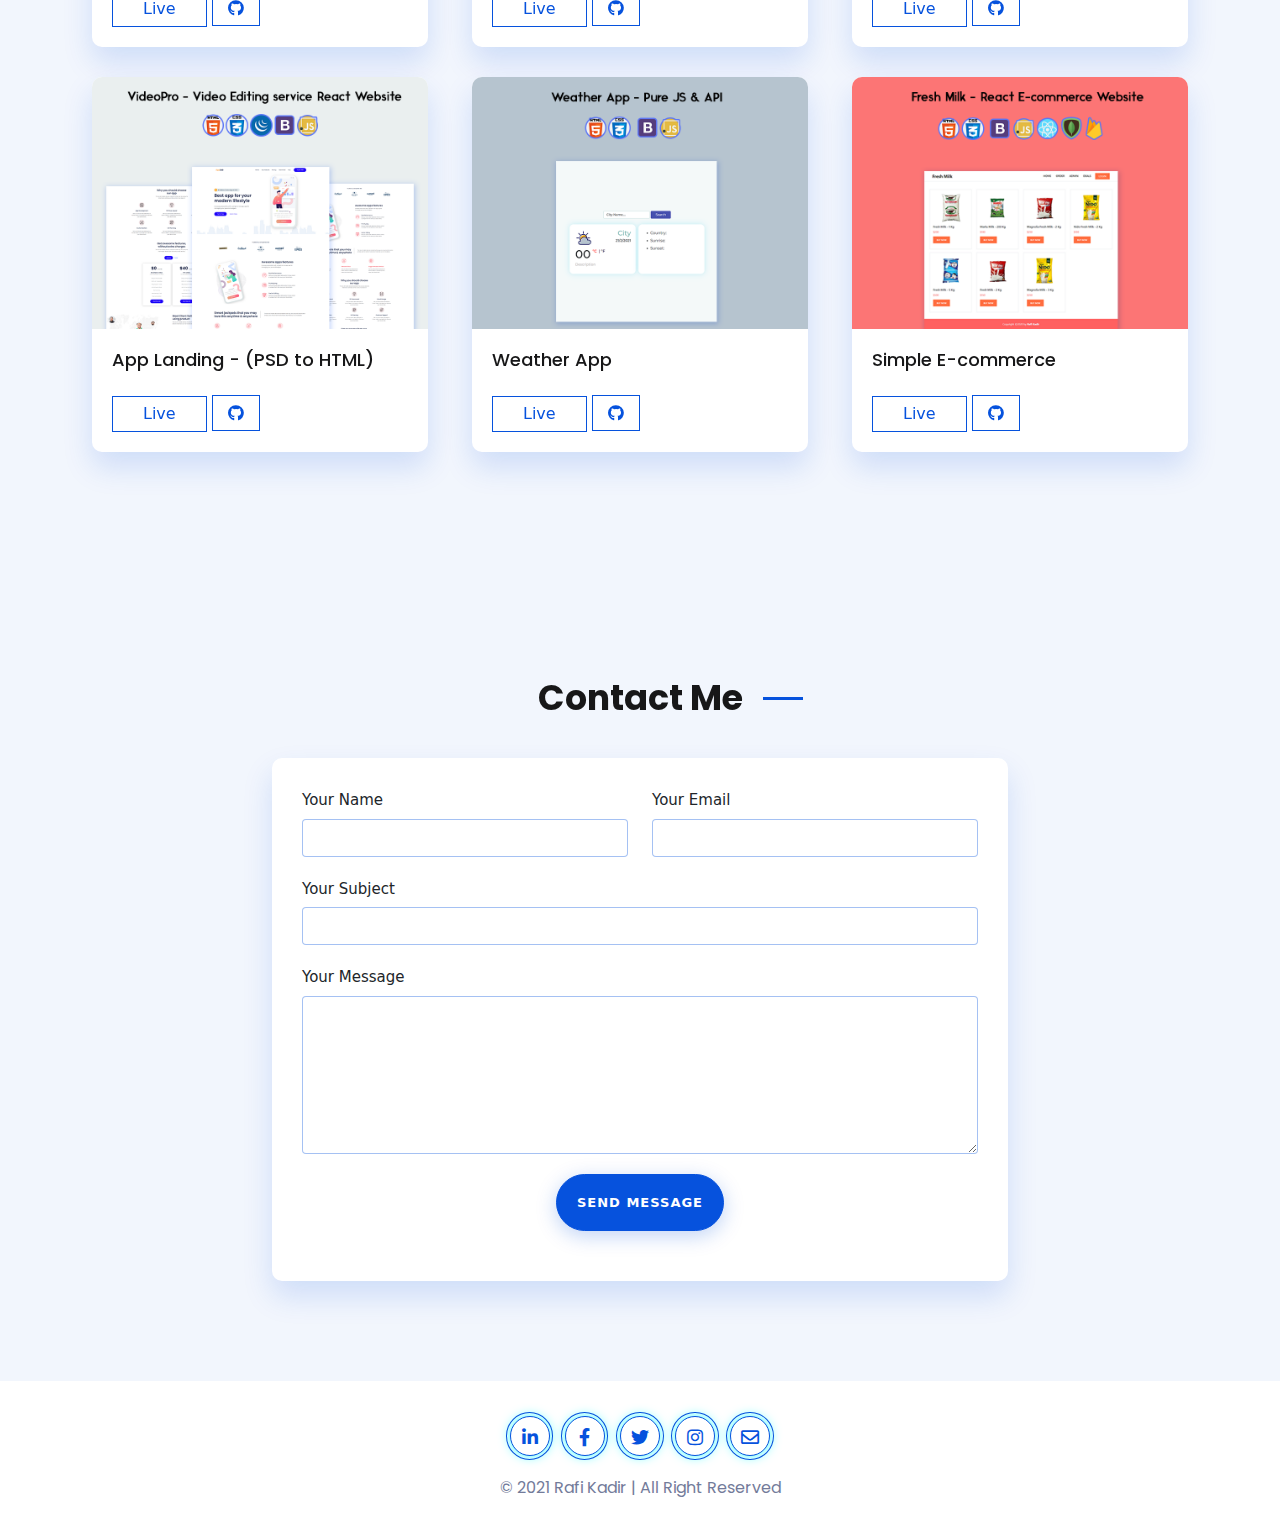
==== commit 522e7162: "logo update" ====
--- a/index.html
+++ b/index.html
@@ -6,7 +6,7 @@
         <meta name="google-site-verification" content="UW-32s2lwFYPNoWAf-Ddk2NPFmvSFOheQvB4eoQqXDo"/>
         <!-- Primary Meta Tags -->
         <title>Rafi Kadir | MERN Stack Web Developer</title>
-        <meta name="title" content="Rafi Kadir | Web Developer">
+        <meta name="title" content="Rafi Kadir | MERN Stack Developer">
         <meta name="description" content="Hello, I am Rafi kadir and I am from Bangladesh. Taking Web Development as a profession not only fulfills my pocket but also my heart because it has been my passion since my early teenage.">
 
         <!-- Open Graph / Facebook -->
@@ -81,7 +81,7 @@
                             <div class="col-lg-6 col-sm-6">
                                 <div class="banner-text">
                                     <h1 class="wow animate__fadeInRight" data-wow-duration="1s">I'M Rafi Kadir</h1>
-                                    <h4 class="wow animate__fadeInDown"data-wow-duration="2s">Web Developer</h4>
+                                    <h4 class="wow animate__fadeInDown"data-wow-duration="2s">MERN Stack Developer | Front End Developer</h4>
                                     <p class="wow animate__fadeInUp" data-wow-duration="1s">Hello, I am Rafi kadir and I am from Bangladesh. Taking Web Development as a profession not only fulfills my pocket but also my heart because it has been my passion since my early teenage.</p>
                                     <a href="./img/resume.pdf" class="all-btn" download="resume.pdf">
                                         Download CV
@@ -229,7 +229,7 @@
                                     </li>
                                     <li>
                                         <i class="far fa-dot-circle"></i>
-                                        Node.JS/Express.js
+                                        Node.JS/Express.js/API
                                     </li>
                                     <li>
                                         <i class="far fa-dot-circle"></i>
@@ -237,7 +237,7 @@
                                     </li>
                                     <li>
                                         <i class="far fa-dot-circle"></i>
-                                        TypeScript & React Native (Basic)
+                                        React Native (Basic)
                                     </li>
                                 </ul>
                             </div>
@@ -507,6 +507,14 @@
                             <img src="img/skill/007-sass.png" alt="bootstrap">
                             <div class="icon-name">
                                 <p>SASS</p>
+                            </div>
+                        </div>
+                    </div>
+                    <div class="col-lg-2 col-6 d-inline-block wow animate__fadeInUp" data-wow-duration="1s">
+                        <div class="icon-img">
+                            <img src="img/skill/bootstrap.png" alt="bootstrap">
+                            <div class="icon-name">
+                                <p>Bootstrap</p>
                             </div>
                         </div>
                     </div>
@@ -912,7 +920,7 @@
         <!-- Feedback Section End -->
 
         <!-- Blog Section Start -->
-        <section id="blogs" class="pt-100 pb-70 blog-section">
+        <!-- <section id="blogs" class="pt-100 pb-70 blog-section">
             <div class="container">
                 <div class="section-title">
                     <h2>My Posts</h2>
@@ -1012,7 +1020,7 @@
                     </div>
                 </div>
             </div>
-        </section>
+        </section> -->
         <!-- Blog Section End -->
 
         <!-- Contact Section Start -->
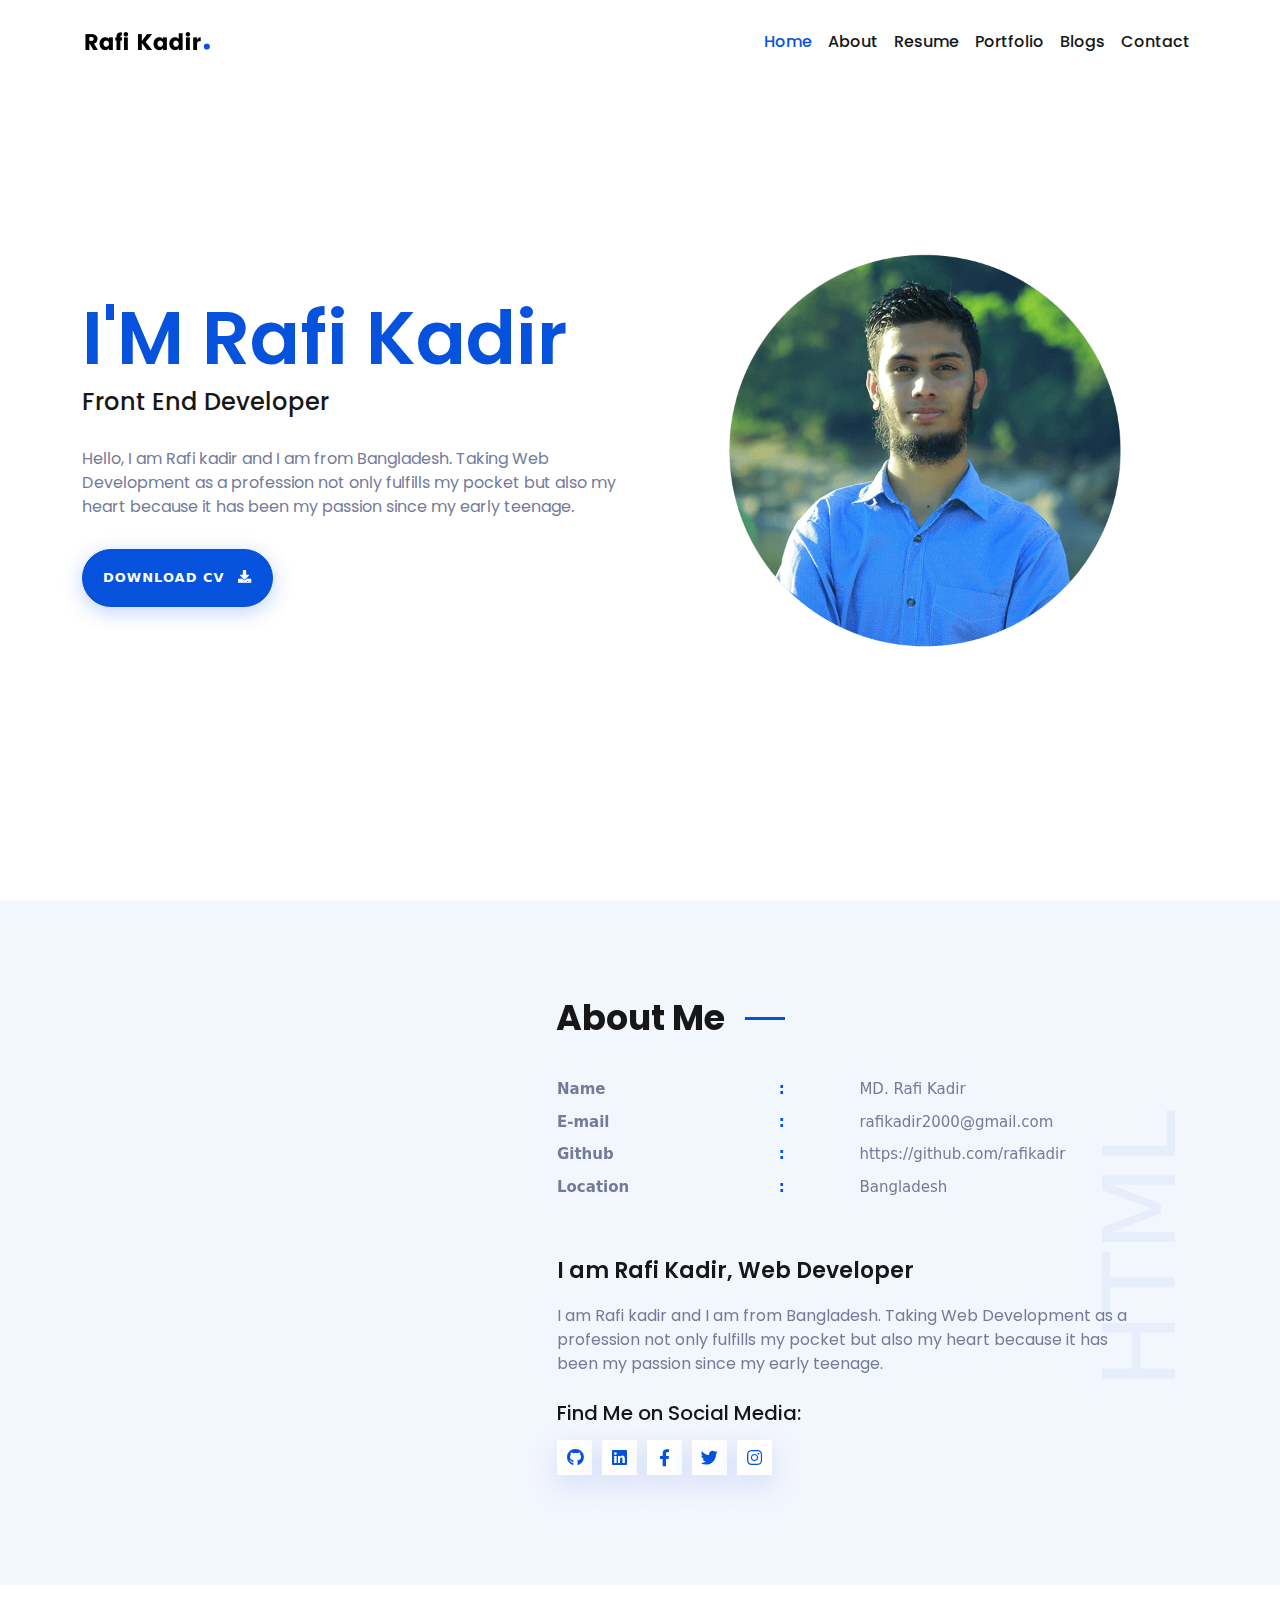
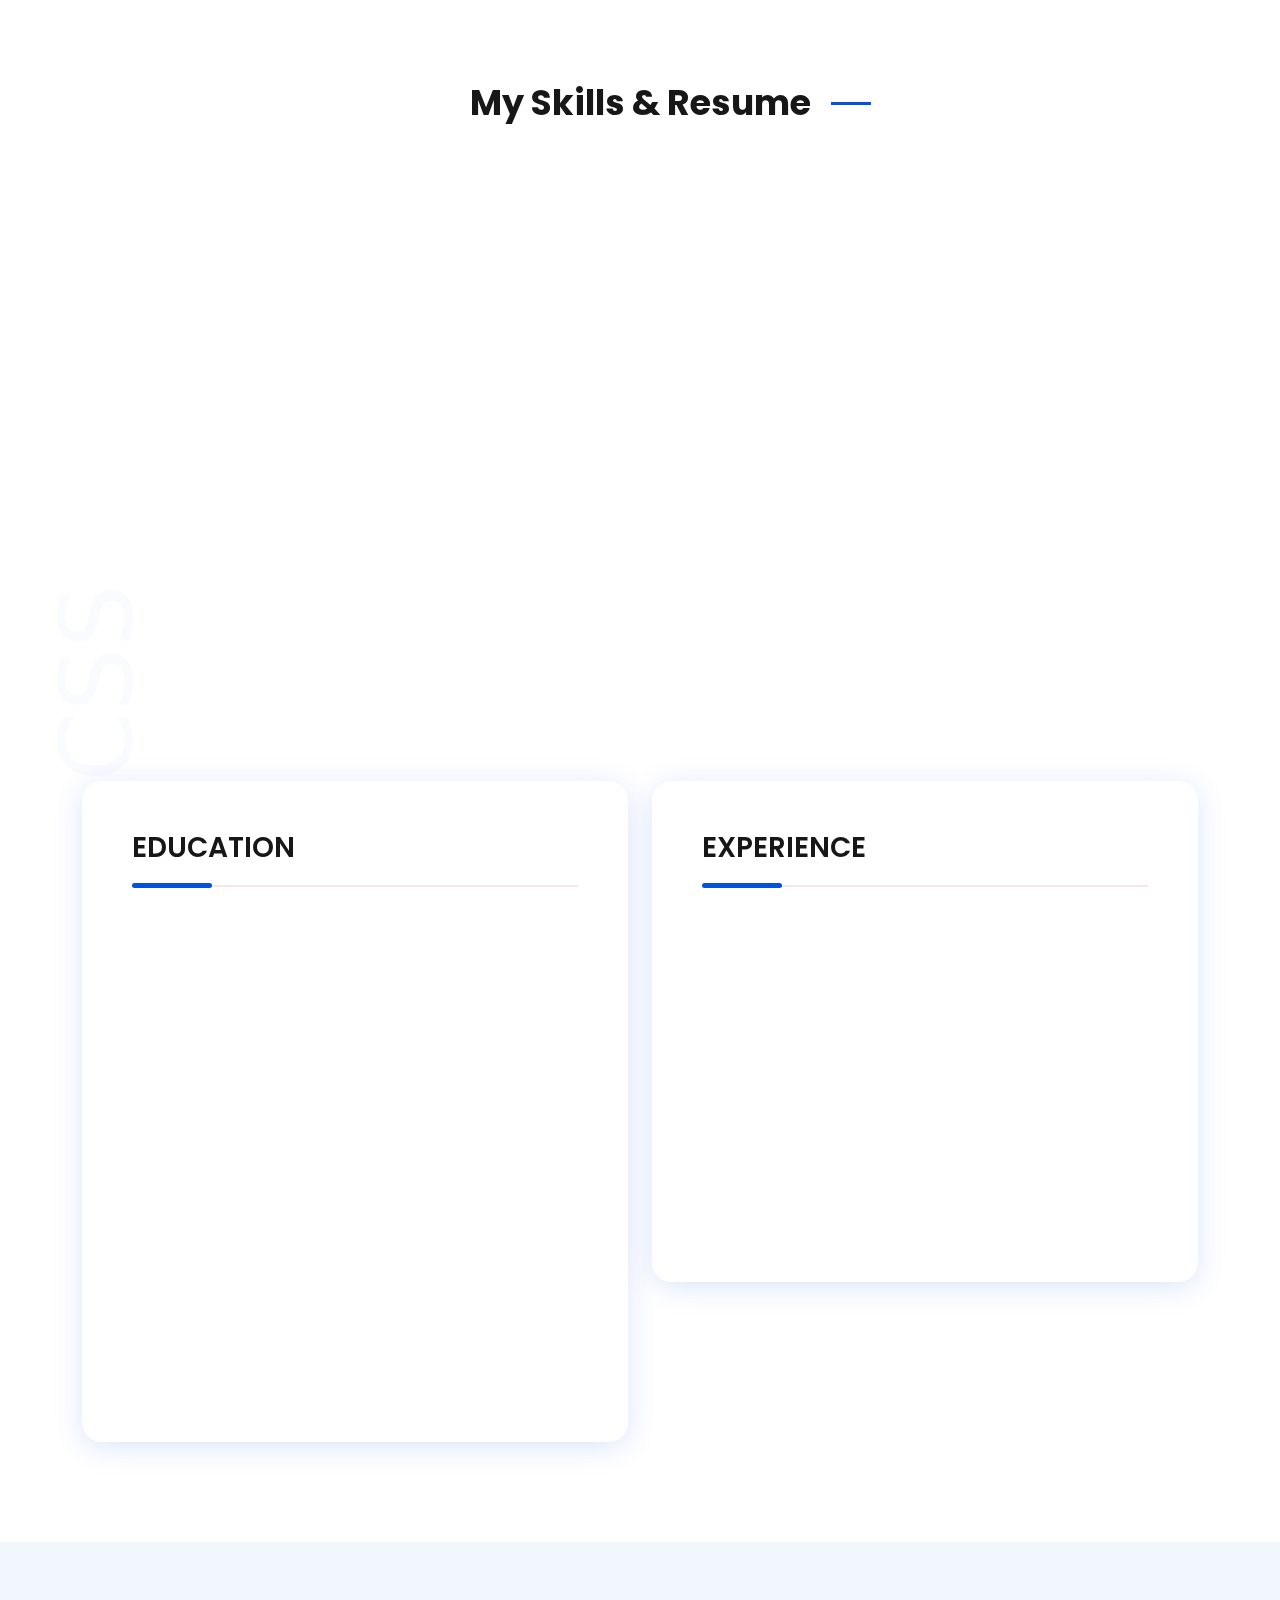
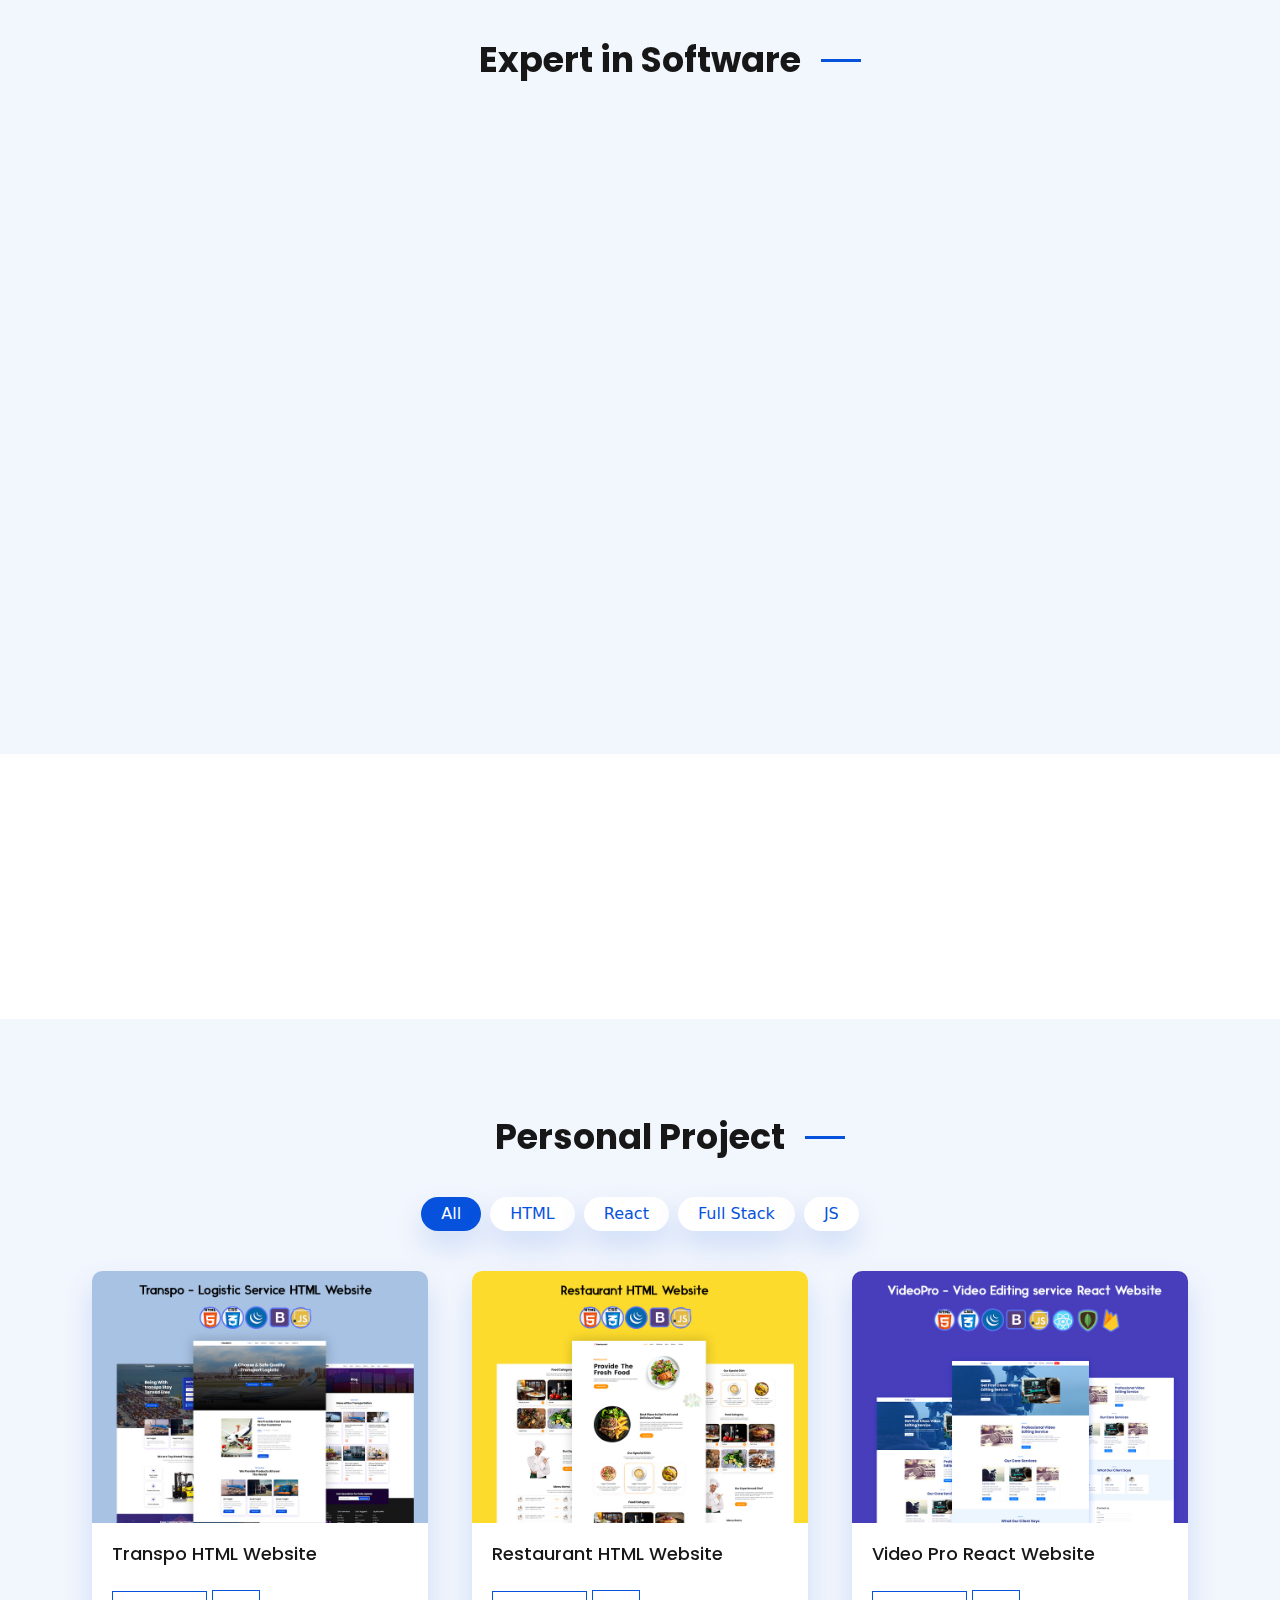
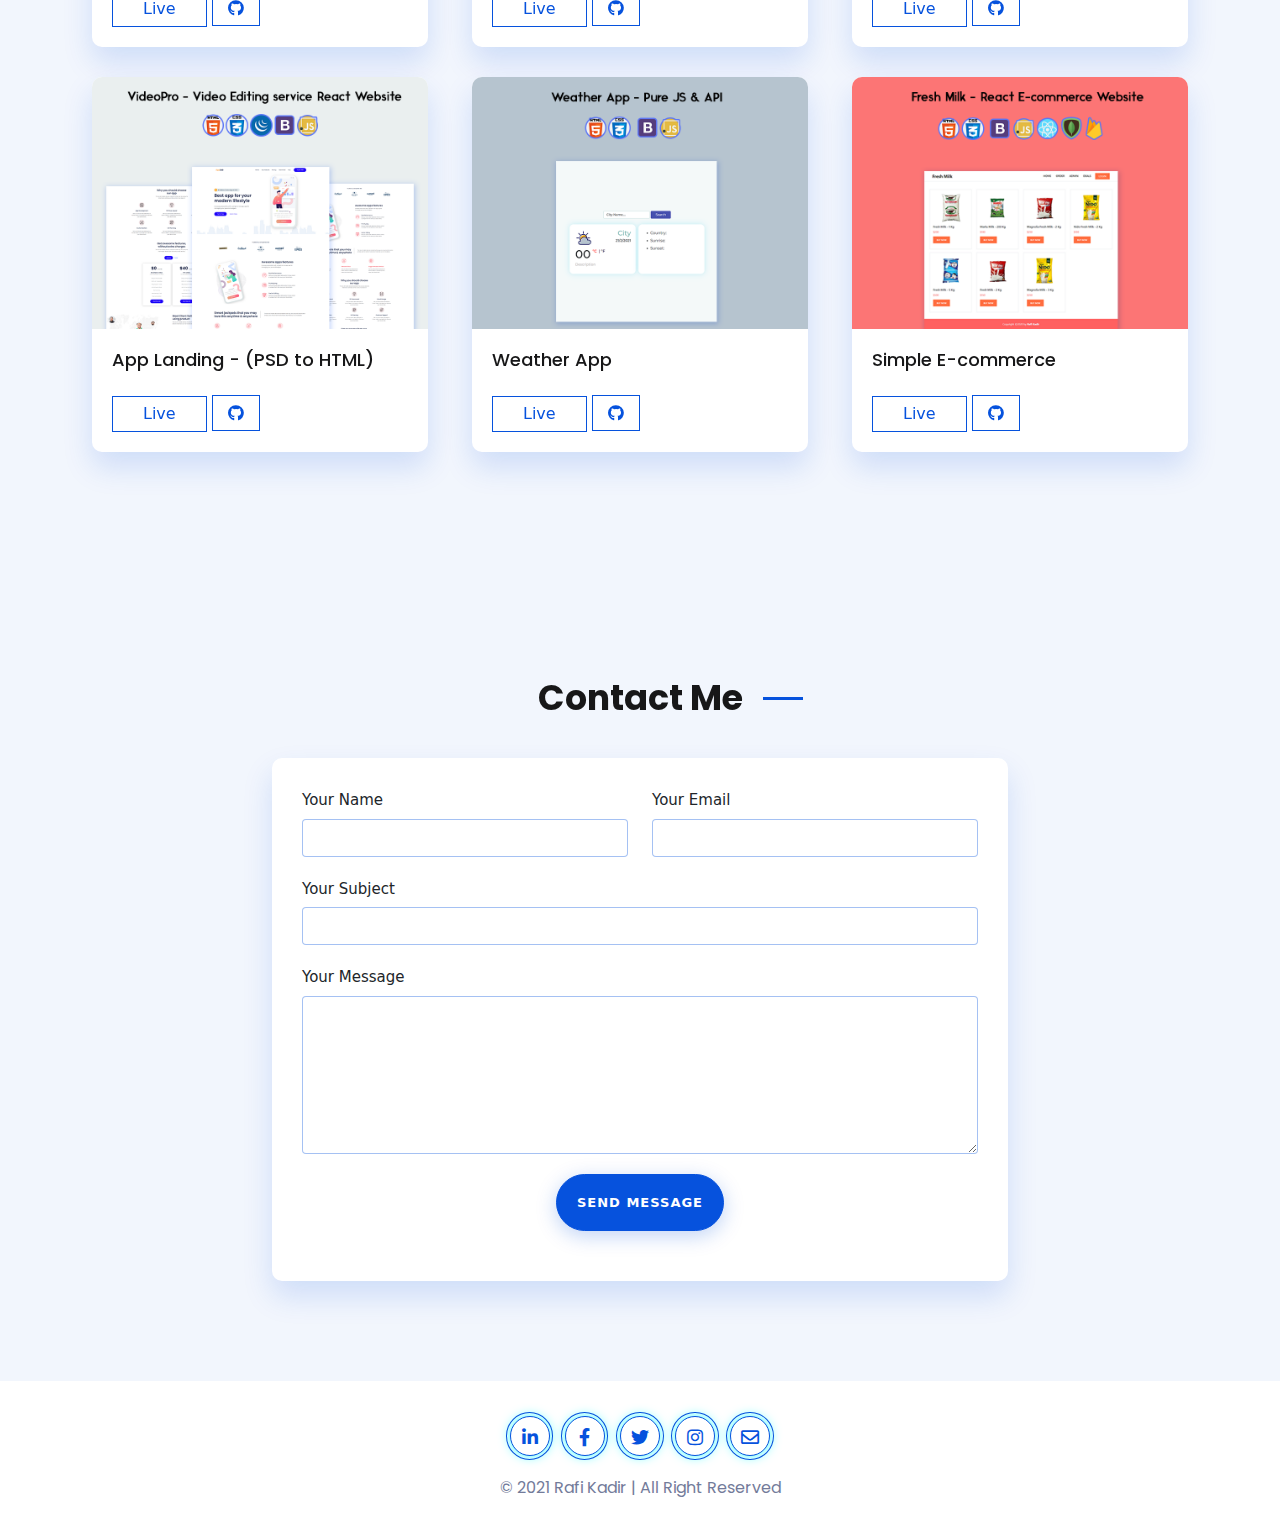
==== commit 9f7b0416: "title cng" ====
--- a/index.html
+++ b/index.html
@@ -35,6 +35,25 @@
         <link rel="stylesheet" href="css/owl.theme.default.min.css">
         <link rel="stylesheet" href="https://cdnjs.cloudflare.com/ajax/libs/animate.css/4.1.1/animate.min.css"/>
     
+        <!-- Schema Markup -->
+        <script type="application/ld+json">
+            {
+              "@context": "https://schema.org/",
+              "@type": "Person",
+              "name": "Rafi Kadir",
+              "url": "https://rafikadir.github.io",
+              "image": "https://rafikadir.github.io/img/my-bg.png",
+              "sameAs": [
+                "https://www.facebook.com/rafikadir11",
+                "https://twitter.com/i_am_rafikadir",
+                "https://www.instagram.com/i_am_rafikadir",
+                "https://www.linkedin.com/in/rafikadir",
+                "https://github.com/rafikadir",
+                "https://rafikadir.github.io"
+              ],
+              "jobTitle": "Freelance Web Developer & Digital Marketer"  
+            }
+        </script>
     </head>
     <body data-spy="scroll" data-offset="70">
         <!-- Navbar Section Start -->
@@ -81,7 +100,7 @@
                             <div class="col-lg-6 col-sm-6">
                                 <div class="banner-text">
                                     <h1 class="wow animate__fadeInRight" data-wow-duration="1s">I'M Rafi Kadir</h1>
-                                    <h4 class="wow animate__fadeInDown"data-wow-duration="2s">MERN Stack Developer | Front End Developer</h4>
+                                    <h4 class="wow animate__fadeInDown"data-wow-duration="2s">Front End Developer</h4>
                                     <p class="wow animate__fadeInUp" data-wow-duration="1s">Hello, I am Rafi kadir and I am from Bangladesh. Taking Web Development as a profession not only fulfills my pocket but also my heart because it has been my passion since my early teenage.</p>
                                     <a href="./img/resume.pdf" class="all-btn" download="resume.pdf">
                                         Download CV
